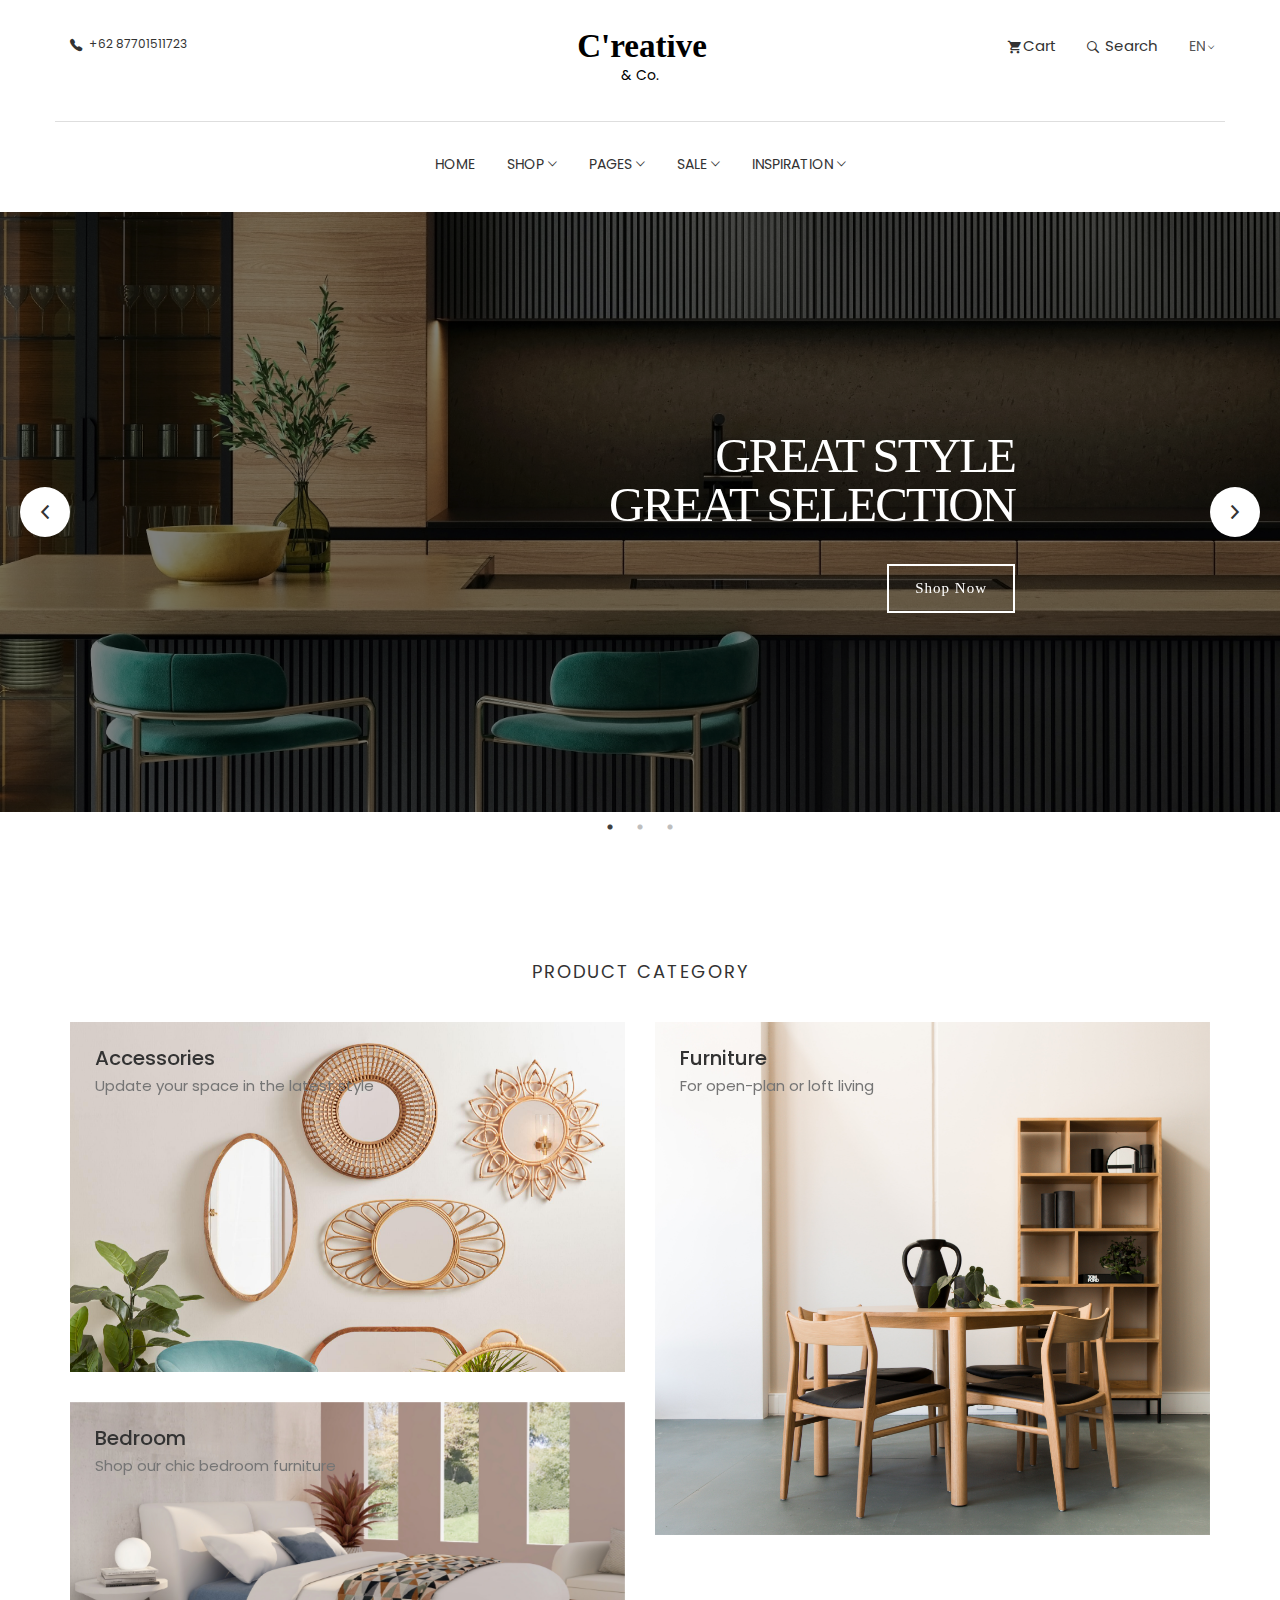
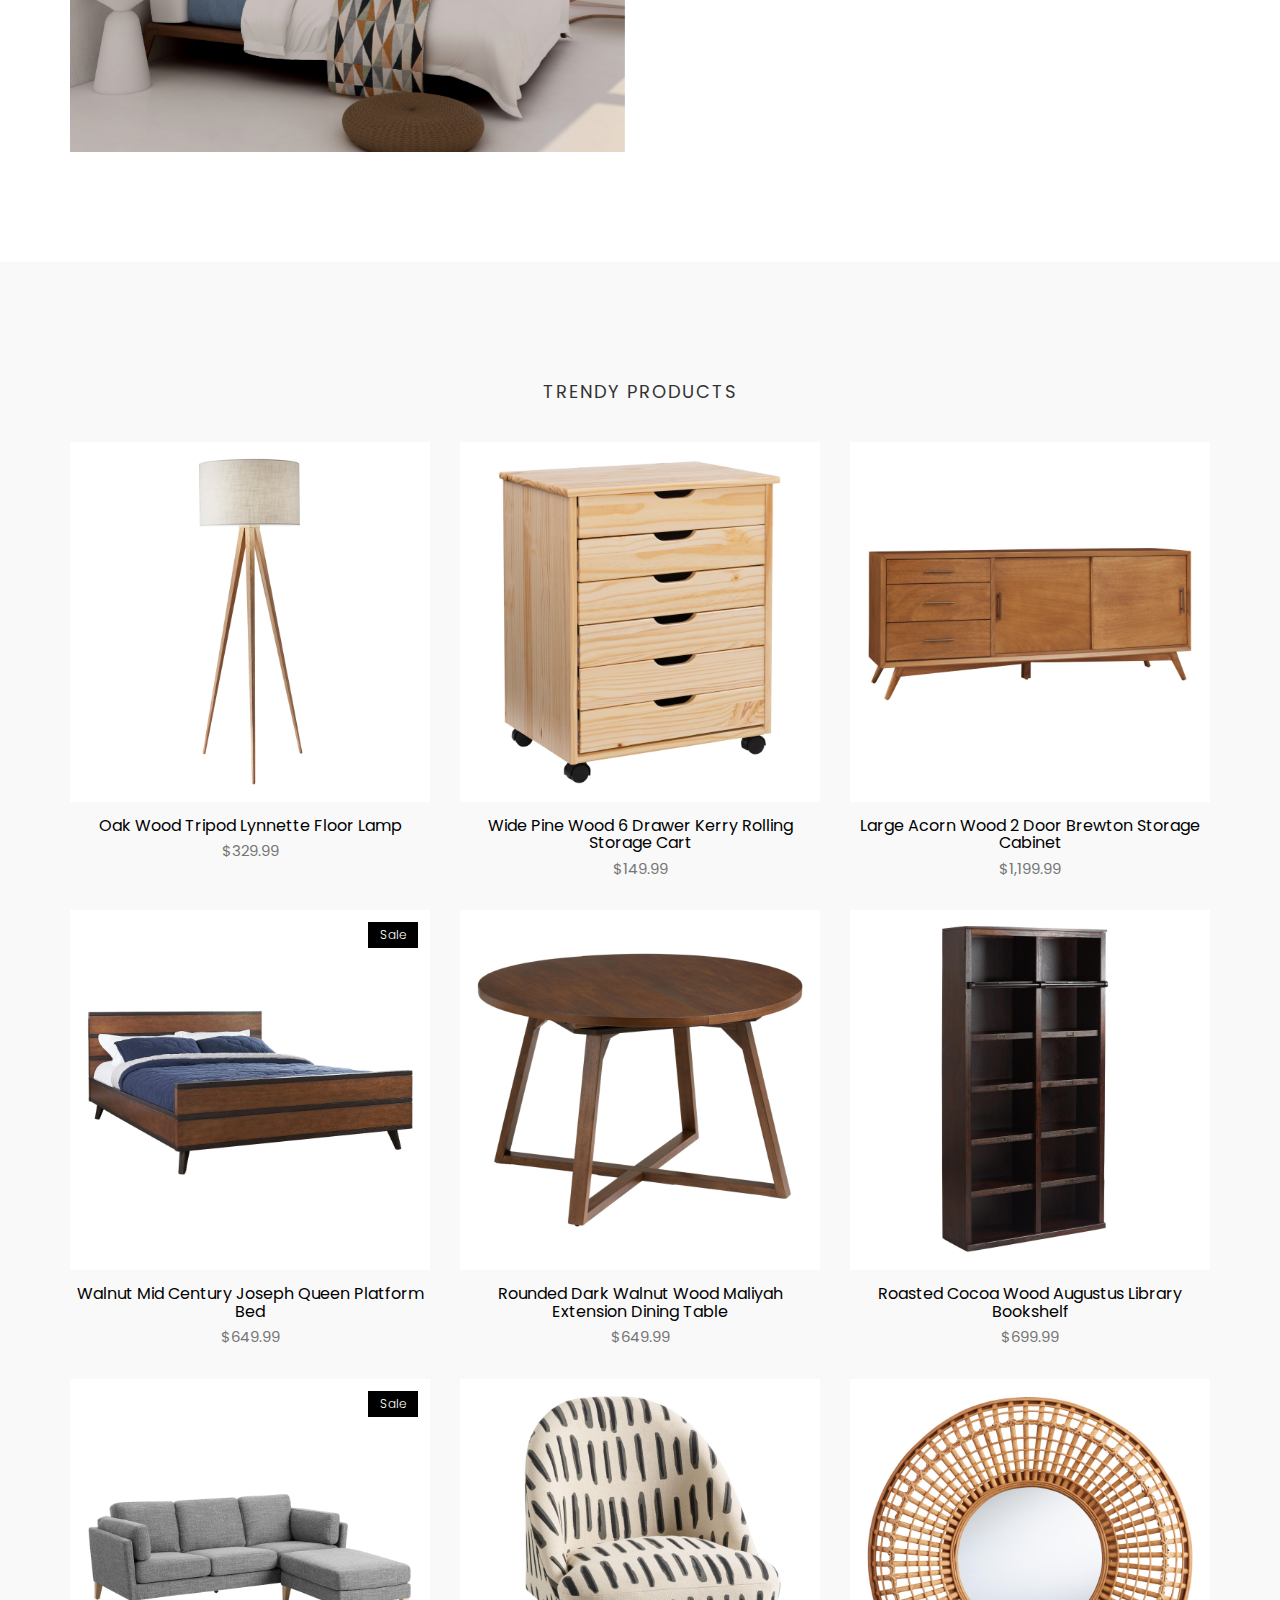
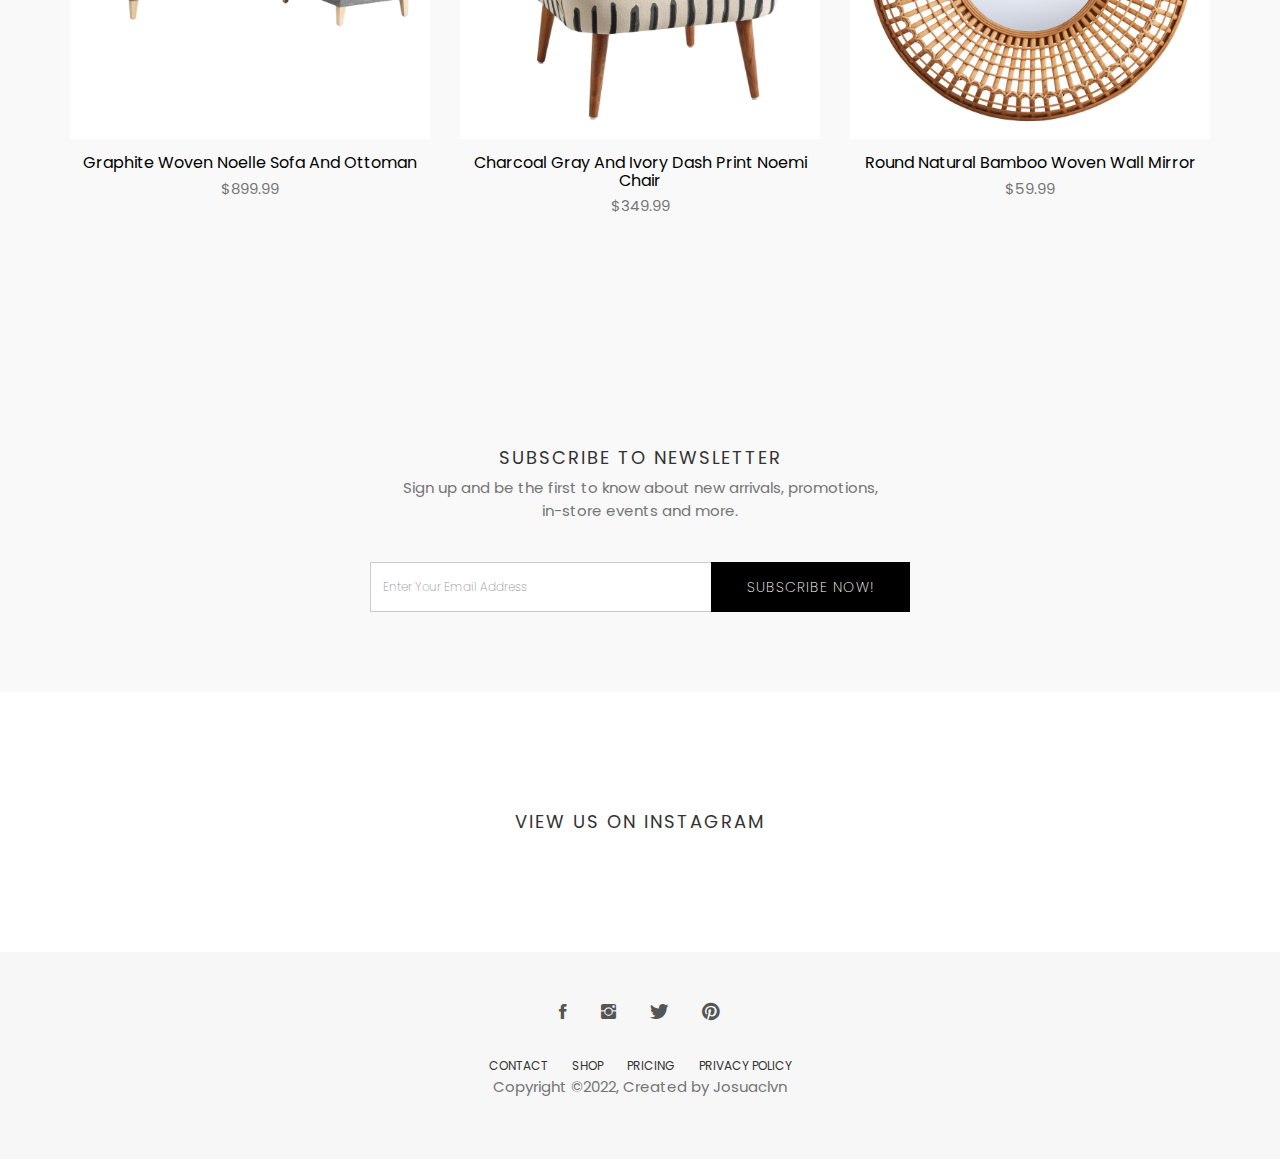
==== index.html @ 7fb7b358 "Update index.html" ====
<!DOCTYPE html>
<html lang="en">
<head>

  <!-- Basic Page Needs
  ================================================== -->
  <meta charset="utf-8">
  <title>C'reative & Co.</title>

  <!-- Mobile Specific Metas
  ================================================== -->
  <meta http-equiv="X-UA-Compatible" content="IE=edge">
  <meta name="description" content="Construction Html5 Template">
  <meta name="viewport" content="width=device-width, initial-scale=1.0, maximum-scale=5.0">
  <meta name="author" content="C'reative & Co.">
  <meta name="generator" content="C'reative & Co. v1.0">

  <!-- Favicon -->
  <link rel="shortcut icon" type="image/x-icon" href="Logo/C'REATIVE logo.png" />

  <!-- Themefisher Icon font -->
  <link rel="stylesheet" href="plugins/themefisher-font/style.css">
  <!-- bootstrap.min css -->
  <link rel="stylesheet" href="plugins/bootstrap/css/bootstrap.min.css">

  <!-- Animate css -->
  <link rel="stylesheet" href="plugins/animate/animate.css">
  <!-- Slick Carousel -->
  <link rel="stylesheet" href="plugins/slick/slick.css">
  <link rel="stylesheet" href="plugins/slick/slick-theme.css">

  <!-- Main Stylesheet -->
  <link rel="stylesheet" href="css/style.css">

</head>

<body id="body">

<!-- Start Top Header Bar -->
<section class="top-header">
	<div class="container">
		<div class="row">
			<div class="col-md-4 col-xs-12 col-sm-4">
				<div class="contact-number">
					<i class="tf-ion-ios-telephone"></i>
					<span>+62 87701511723</span>
				</div>
			</div>
			<div class="col-md-4 col-xs-12 col-sm-4">
				<!-- Site Logo -->
				<div class="logo text-center">
					<a href="index.html">
						<!-- replace logo here -->
						<svg width="135px" height="24px" viewBox="0 0 155 29" version="1.1" xmlns="http://www.w3.org/2000/svg"
							xmlns:xlink="http://www.w3.org/1999/xlink">
							<g id="Page-1" stroke="none" stroke-width="1" fill="none" fill-rule="evenodd" font-size="40"
								font-family="AustinBold, Austin" font-weight="bold">
								<g id="Group" transform="translate(-108.000000, -297.000000)" fill="#000000">
									<text id="C'reative & Co.">
										<tspan x="108.94" y="324">C'reative <br> & Co.</tspan>
									</text>
								</g>
							</g>
						</svg>
					</a>
				</div>
			</div>
			<div class="col-md-4 col-xs-12 col-sm-4">
				<!-- Cart -->
				<ul class="top-menu text-right list-inline">
					<li class="dropdown cart-nav dropdown-slide">
						<a href="#!" class="dropdown-toggle" data-toggle="dropdown" data-hover="dropdown"><i
								class="tf-ion-android-cart"></i>Cart</a>
						<div class="dropdown-menu cart-dropdown">
							<!-- Cart Item -->
							<div class="media">
								<a class="pull-left" href="#!">
									<img class="media-object" src="img/product/105794_XXX_v1.jpg" alt="image" />
								</a>
								<div class="media-body">
									<h4 class="media-heading"><a href="#!">Nicole Crowder Mixed <br> Print Marie Chair</a></h4>
									<div class="cart-price">
										<span>1 x</span>
										<span>374.99</span>
									</div>
									<h5><strong>$374.99</strong></h5>
								</div>
								<a href="#!" class="remove"><i class="tf-ion-close"></i></a>
							</div><!-- / Cart Item -->
							<!-- Cart Item -->
							<div class="media">
								<a class="pull-left" href="#!">
									<img class="media-object" src="img/product/70926_XXX_v1.jpg" alt="image" />
								</a>
								<div class="media-body">
									<h4 class="media-heading"><a href="#!">Light Walnut Wood<br>Caleb Accent Table <br>with 2 Drawers</a></h4>
									<div class="cart-price">
										<span>1 x</span>
										<span>199.99</span>
									</div>
									<h5><strong>$199.99</strong></h5>
								</div>
								<a href="#!" class="remove"><i class="tf-ion-close"></i></a>
							</div><!-- / Cart Item -->

							<div class="cart-summary">
								<span>Total</span>
								<span class="total-price">$574.98</span>
							</div>
							<ul class="text-center cart-buttons">
								<li><a href="" class="btn btn-small">View Cart</a></li>
								<li><a href="" class="btn btn-small btn-solid-border">Checkout</a></li>
							</ul>
						</div>

					</li><!-- / Cart -->

					<!-- Search -->
					<li class="dropdown search dropdown-slide">
						<a href="#!" class="dropdown-toggle" data-toggle="dropdown" data-hover="dropdown"><i
								class="tf-ion-ios-search-strong"></i> Search</a>
						<ul class="dropdown-menu search-dropdown">
							<li>
								<form action="post"><input type="search" class="form-control" placeholder="Search..."></form>
							</li>
						</ul>
					</li><!-- / Search -->

					<!-- Languages -->
					<li class="commonSelect">
						<select class="form-control">
							<option>EN</option>
							<option>ID</option>
						</select>
					</li><!-- / Languages -->

				</ul><!-- / .nav .navbar-nav .navbar-right -->
			</div>
		</div>
	</div>
</section><!-- End Top Header Bar -->


<!-- Main Menu Section -->
<section class="menu">
	<nav class="navbar navigation">
		<div class="container">
			<div class="navbar-header">
				<h2 class="menu-title">Main Menu</h2>
				<button type="button" class="navbar-toggle collapsed" data-toggle="collapse" data-target="#navbar"
					aria-expanded="false" aria-controls="navbar">
					<span class="sr-only">Toggle navigation</span>
					<span class="icon-bar"></span>
					<span class="icon-bar"></span>
					<span class="icon-bar"></span>
				</button>

			</div><!-- / .navbar-header -->

			<!-- Navbar Links -->
			<div id="navbar" class="navbar-collapse collapse text-center">
				<ul class="nav navbar-nav">

					<!-- Home -->
					<li class="dropdown ">
						<a href="Homepage.html">Home</a>
					</li><!-- / Home -->


					<!-- Elements -->
					<li class="dropdown dropdown-slide">
						<a href="#!" class="dropdown-toggle" data-toggle="dropdown" data-hover="dropdown" data-delay="350"
							role="button" aria-haspopup="true" aria-expanded="false">Shop <span
								class="tf-ion-ios-arrow-down"></span></a>
						<div class="dropdown-menu">
							<div class="row">

								<!-- Basic -->
								<div class="col-lg-6 col-md-6 mb-sm-3">
									<ul>
										<li class="dropdown-header">Pages</li>
										<li role="separator" class="divider"></li>
										<li><a href="">Shop</a></li>
										<li><a href="">Checkout</a></li>
										<li><a href="">Cart</a></li>
										<li><a href="">Pricing</a></li>
										<li><a href="">Confirmation</a></li>

									</ul>
								</div>

								<!-- Layout -->
								<div class="col-lg-6 col-md-6 mb-sm-3">
									<ul>
										<li class="dropdown-header">Layout</li>
										<li role="separator" class="divider"></li>
										<li><a href="">Product Details</a></li>
										<li><a href="">Shop With Sidebar</a></li>

									</ul>
								</div>

							</div><!-- / .row -->
						</div><!-- / .dropdown-menu -->
					</li><!-- / Elements -->


					<!-- Pages -->
					<li class="dropdown full-width dropdown-slide">
						<a href="#!" class="dropdown-toggle" data-toggle="dropdown" data-hover="dropdown" data-delay="350"
							role="button" aria-haspopup="true" aria-expanded="false">Pages <span
								class="tf-ion-ios-arrow-down"></span></a>
						<div class="dropdown-menu">
							<div class="row">

								<!-- Introduction -->
								<div class="col-sm-3 col-xs-12">
									<ul>
										<li class="dropdown-header">Introduction</li>
										<li role="separator" class="divider"></li>
										<li><a href="">Contact Us</a></li>
										<li><a href="">About Us</a></li>
										<li><a href="">Coming Soon</a></li>
										<li><a href="">FAQ</a></li>
									</ul>
								</div>

								<!-- Contact -->
								<div class="col-sm-3 col-xs-12">
									<ul>
										<li class="dropdown-header">Dashboard</li>
										<li role="separator" class="divider"></li>
										<li><a href="">User Interface</a></li>
										<li><a href="">Orders</a></li>
										<li><a href="">Address</a></li>
										<li><a href="">Profile Details</a></li>
									</ul>
								</div>

								<!-- Utility -->
								<div class="col-sm-3 col-xs-12">
									<ul>
										<li class="dropdown-header">Utility</li>
										<li role="separator" class="divider"></li>
										<li><a href="login.html">Login Page</a></li>
										<li><a href="Register.html">Signin Page</a></li>
										<li><a href="forget-password.html">Forget Password</a></li>
									</ul>
								</div>

								<!-- Mega Menu -->
								<div class="col-sm-3 col-xs-12">
									<a href="">
										<img class="img-responsive" src="Logo/C'REATIVE Transparant new.png" alt="menu image" />
									</a>
								</div>
							</div><!-- / .row -->
						</div><!-- / .dropdown-menu -->
					</li><!-- / Pages -->



					<!-- sale -->
					<li class="dropdown dropdown-slide">
						<a href="#!" class="dropdown-toggle" data-toggle="dropdown" data-hover="dropdown" data-delay="350"
            color: red;
							role="button" aria-haspopup="true" aria-expanded="false">sale <span
								class="tf-ion-ios-arrow-down"></span></a>
						<ul class="dropdown-menu">
							<li><a href="">clearance</a></li>
							<li><a href="">Holidays</a></li>
							<li><a href="">member deals</a></li>
							<li><a href="">all sale</a></li>
						</ul>
					</li><!-- / sale -->

					<!-- Shop -->
					<li class="dropdown dropdown-slide">
						<a href="#!" class="dropdown-toggle" data-toggle="dropdown" data-hover="dropdown" data-delay="350"
							role="button" aria-haspopup="true" aria-expanded="false">Inspiration <span
								class="tf-ion-ios-arrow-down"></span></a>
						<ul class="dropdown-menu">
							<li><a href="">Ideas & Tips</a></li>
							<li><a href="">Shop by Room</a></li>
							<li><a href="">Collections</a></li>
              <li><a href="">stories</a></li>
						</ul>
					</li><!-- / Blog -->
				</ul><!-- / .nav .navbar-nav -->

			</div>
			<!--/.navbar-collapse -->
		</div><!-- / .container -->
	</nav>
</section>

<div class="hero-slider">
  <div class="slider-item th-fullpage hero-area" style="background-image: url(img/kam-idris-vqMQN9zImG4-unsplash2.jpg);">
    <div class="container">
      <div class="row">
        <div class="col-lg-8 text-right">
          <h1 data-duration-in=".3" data-animation-in="fadeInUp" data-delay-in=".5">GREAT STYLE <br> GREAT SELECTION</h1>
          <a data-duration-in=".3" data-animation-in="fadeInUp" data-delay-in=".8" class="btn" href="">Shop Now</a>
        </div>
      </div>
    </div>
  </div>
  <div class="slider-item th-fullpage hero-area" style="background-image: url(img/bg3.jpg);">
    <div class="container">
      <div class="row">
        <div class="col-lg-8 text-left">
          <p data-duration-in=".3" data-animation-in="fadeInUp" data-delay-in=".1">PRODUCTS</p>
          <h1 data-duration-in=".3" data-animation-in="fadeInUp" data-delay-in=".5">Bring the comfort <br> with our selection<br>of high-quality  seating</h1>
          <a data-duration-in=".3" data-animation-in="fadeInUp" data-delay-in=".8" class="btn" href="shop-sidebar.html">Shop Now</a>
        </div>
      </div>
    </div>
  </div>
  <div class="slider-item th-fullpage hero-area" style="background-image: url(img/spacejoy-nEtpvJjnPVo-unsplash1.jpg);">
    <div class="container">
      <div class="row">
        <div class="col-lg-8 text-right">
          <p data-duration-in=".3" data-animation-in="fadeInUp" data-delay-in=".1">PRODUCTS</p>
          <h1 data-duration-in=".3" data-animation-in="fadeInUp" data-delay-in=".5">Everything You Need <br> For A Good Night's Sleep</h1>
          <a data-duration-in=".3" data-animation-in="fadeInUp" data-delay-in=".8" class="btn" href="shop-sidebar-bed.html">Shop Now</a>
        </div>
      </div>
    </div>
  </div>
</div>

<section class="product-category section">
	<div class="container">
		<div class="row">
			<div class="col-md-12">
				<div class="title text-center">
					<h2>Product Category</h2>
				</div>
			</div>
			<div class="col-md-6">
				<div class="category-box">
					<a href="shop-sidebar-acc.html">
						<img src="img/95783_XXX_v2.jpg" alt="" />
						<div class="content">
							<h3>Accessories</h3>
							<p>Update your space in the latest style</p>
						</div>
					</a>
				</div>
				<div class="category-box">
					<a href="shop-sidebar-bed.html">
						<img src="img/collov-home-design-MopQfWaJFiw-unsplash1.jpg" alt="" />
						<div class="content">
							<h3>Bedroom</h3>
							<p>Shop our chic bedroom furniture</p>
						</div>
					</a>
				</div>
			</div>
			<div class="col-md-6">
				<div class="category-box category-box-2">
					<a href="shop-sidebar.html">
						<img src="img/nathan-oakley-WiCAU5dwom8-unsplash.jpg" alt="" />
						<div class="content">
							<h3>Furniture</h3>
							<p>For open-plan or loft living</p>
						</div>
					</a>
				</div>
			</div>
		</div>
	</div>
</section>

<section class="products section bg-gray">
	<div class="container">
		<div class="row">
			<div class="title text-center">
				<h2>Trendy Products</h2>
			</div>
		</div>
		<div class="row">
			<div class="col-md-4">
				<div class="product-item">
					<div class="product-thumb">
						<img class="img-responsive" src="img/product/91432_XXX_v1.jpg" alt="product-img" />
						<div class="preview-meta">
							<ul>
								<li>
									<span  data-toggle="modal" data-target="#product-modal">
										<i class="tf-ion-ios-search-strong"></i>
									</span>
								</li>
								<li>
			                        <a href="#" ><i class="tf-ion-ios-heart"></i></a>
								</li>
								<li>
									<a href="#!"><i class="tf-ion-android-cart"></i></a>
								</li>
							</ul>
                      	</div>
					</div>
					<div class="product-content">
						<h4><a href="product-single.html">Oak Wood Tripod Lynnette Floor Lamp</a></h4>
						<p class="price">$329.99</p>
					</div>
				</div>
			</div>
			<div class="col-md-4">
				<div class="product-item">
					<div class="product-thumb">
						<img class="img-responsive" src="img/product/95242_natural_v1.jpg" alt="product-img" />
						<div class="preview-meta">
							<ul>
								<li>
									<span  data-toggle="modal" data-target="#product-modal">
										<i class="tf-ion-ios-search-strong"></i>
									</span>
								</li>
								<li>
			                        <a href="#" ><i class="tf-ion-ios-heart"></i></a>
								</li>
								<li>
									<a href="#!"><i class="tf-ion-android-cart"></i></a>
								</li>
							</ul>
                      	</div>
					</div>
					<div class="product-content">
						<h4><a href="product-single.html">Wide Pine Wood 6 Drawer Kerry Rolling Storage Cart</a></h4>
						<p class="price">$149.99</p>
					</div>
				</div>
			</div>
			<div class="col-md-4">
				<div class="product-item">
					<div class="product-thumb">
						<img class="img-responsive" src="img/product/69390_XXX_v1.jpg" alt="product-img" />
						<div class="preview-meta">
							<ul>
								<li>
									<span  data-toggle="modal" data-target="#product-modal">
										<i class="tf-ion-ios-search-strong"></i>
									</span>
								</li>
								<li>
			                        <a href="#" ><i class="tf-ion-ios-heart"></i></a>
								</li>
								<li>
									<a href="#!"><i class="tf-ion-android-cart"></i></a>
								</li>
							</ul>
                      	</div>
					</div>
					<div class="product-content">
						<h4><a href="product-single.html">Large Acorn Wood 2 Door Brewton Storage Cabinet</a></h4>
						<p class="price">$1,199.99</p>
					</div>
				</div>
			</div>
			<div class="col-md-4">
				<div class="product-item">
					<div class="product-thumb">
						<span class="bage">Sale</span>
						<img class="img-responsive" src="img/product/93943_XXX_v1.jpg" alt="product-img" />
						<div class="preview-meta">
							<ul>
								<li>
									<span  data-toggle="modal" data-target="#product-modal">
										<i class="tf-ion-ios-search-strong"></i>
									</span>
								</li>
								<li>
			                        <a href="#" ><i class="tf-ion-ios-heart"></i></a>
								</li>
								<li>
									<a href="#!"><i class="tf-ion-android-cart"></i></a>
								</li>
							</ul>
                      	</div>
					</div>
					<div class="product-content">
						<h4><a href="product-single.html">Walnut Mid Century Joseph Queen Platform Bed</a></h4>
						<p class="price">$649.99</p>
					</div>
				</div>
			</div>
			<div class="col-md-4">
				<div class="product-item">
					<div class="product-thumb">
						<img class="img-responsive" src="img/product/101885_XXX_v1.jpg" alt="product-img" />
						<div class="preview-meta">
							<ul>
								<li>
									<span  data-toggle="modal" data-target="#product-modal">
										<i class="tf-ion-ios-search-strong"></i>
									</span>
								</li>
								<li>
			                        <a href="#" ><i class="tf-ion-ios-heart"></i></a>
								</li>
								<li>
									<a href="#!"><i class="tf-ion-android-cart"></i></a>
								</li>
							</ul>
                      	</div>
					</div>
					<div class="product-content">
						<h4><a href="product-single.html">Rounded Dark Walnut Wood Maliyah Extension Dining Table</a></h4>
						<p class="price">$649.99</p>
					</div>
				</div>
			</div>
			<div class="col-md-4">
				<div class="product-item">
					<div class="product-thumb">
						<img class="img-responsive" src="img/product/25117_XXX_v1.jpg" alt="product-img" />
						<div class="preview-meta">
							<ul>
								<li>
									<span  data-toggle="modal" data-target="#product-modal">
										<i class="tf-ion-ios-search-strong"></i>
									</span>
								</li>
								<li>
			                        <a href="#" ><i class="tf-ion-ios-heart"></i></a>
								</li>
								<li>
									<a href="#!"><i class="tf-ion-android-cart"></i></a>
								</li>
							</ul>
                      	</div>
					</div>
					<div class="product-content">
						<h4><a href="product-single.html">Roasted Cocoa Wood Augustus Library Bookshelf</a></h4>
						<p class="price">$699.99</p>
					</div>
				</div>
			</div>
      <div class="col-md-4">
				<div class="product-item">
					<div class="product-thumb">
						<span class="bage">Sale</span>
						<img class="img-responsive" src="img/product/80656_XXX_v1.jpg" alt="product-img" />
						<div class="preview-meta">
							<ul>
								<li>
									<span  data-toggle="modal" data-target="#product-modal">
										<i class="tf-ion-ios-search-strong"></i>
									</span>
								</li>
								<li>
			                        <a href="#!" ><i class="tf-ion-ios-heart"></i></a>
								</li>
								<li>
									<a href="#!"><i class="tf-ion-android-cart"></i></a>
								</li>
							</ul>
                      	</div>
					</div>
					<div class="product-content">
						<h4><a href="product-single.html">Graphite Woven Noelle Sofa And Ottoman</a></h4>
						<p class="price">$899.99</p>
					</div>
				</div>
			</div>
			<div class="col-md-4">
				<div class="product-item">
					<div class="product-thumb">
						<img class="img-responsive" src="img/product/85127_XXX_v2.jpg" alt="product-img" />
						<div class="preview-meta">
							<ul>
								<li>
									<span  data-toggle="modal" data-target="#product-modal">
										<i class="tf-ion-ios-search-strong"></i>
									</span>
								</li>
								<li>
			                        <a href="#" ><i class="tf-ion-ios-heart"></i></a>
								</li>
								<li>
									<a href="#!"><i class="tf-ion-android-cart"></i></a>
								</li>
							</ul>
                      	</div>
					</div>
					<div class="product-content">
						<h4><a href="product-single.html">Charcoal Gray And Ivory Dash Print Noemi Chair</a></h4>
						<p class="price">$349.99</p>
					</div>
				</div>
			</div>
			<div class="col-md-4">
				<div class="product-item">
					<div class="product-thumb">
						<img class="img-responsive" src="img/product/95783_XXX_v1.jpg" alt="product-img" />
						<div class="preview-meta">
							<ul>
								<li>
									<span  data-toggle="modal" data-target="#product-modal">
										<i class="tf-ion-ios-search-strong"></i>
									</span>
								</li>
								<li>
			                        <a href="#" ><i class="tf-ion-ios-heart"></i></a>
								</li>
								<li>
									<a href="#!"><i class="tf-ion-android-cart"></i></a>
								</li>
							</ul>
                      	</div>
					</div>
					<div class="product-content">
						<h4><a href="product-single.html">Round Natural Bamboo Woven Wall Mirror</a></h4>
						<p class="price">$59.99</p>
					</div>
				</div>
			</div>
		<!-- Modal -->
		<div class="modal product-modal fade" id="product-modal">
			<button type="button" class="close" data-dismiss="modal" aria-label="Close">
				<i class="tf-ion-close"></i>
			</button>
		  	<div class="modal-dialog " role="document">
		    	<div class="modal-content">
			      	<div class="modal-body">
			        	<div class="row">
			        		<div class="col-md-8 col-sm-6 col-xs-12">
			        			<div class="modal-image">
				        			<img class="img-responsive" src="img/product/107710_XXX_v1.jpg" alt="product-img" />
			        			</div>
			        		</div>
			        		<div class="col-md-4 col-sm-6 col-xs-12">
			        			<div class="product-short-details">
			        				<h2 class="product-title">Graywash All Weather Wicker Magdalena Outdoor Swivel Chair</h2>
			        				<p class="product-price">$499.99</p>
			        				<p class="product-short-description">
			        					With its spacious seat and plush ivory cushion, our Magdalena outdoor swivel chair is woven with graywashed all-weather wicker that withstands the elements. Its rounded back, sloping arms and smooth full swivel provide hours of comfortable relaxation, dining and conversation on the balcony or patio. With a space-saving profile and vintage-inspired finish, this elegant chair is a complement to a variety of outdoor decor.
			        				</p>
			        				<a href="" class="btn btn-main">Add To Cart</a>
			        				<a href="" class="btn btn-transparent">View Product Details</a>
			        			</div>
			        		</div>
			        	</div>
			        </div>
		    	</div>
		  	</div>
		</div><!-- /.modal -->

		</div>
	</div>
</section>


<!--
Start Call To Action
==================================== -->
<section class="call-to-action bg-gray section">
	<div class="container">
		<div class="row">
			<div class="col-md-12 text-center">
				<div class="title">
					<h2>SUBSCRIBE TO NEWSLETTER</h2>
					<p>Sign up and be the first to know about new arrivals, promotions, <br> in-store events and more.</p>
				</div>
				<div class="col-lg-6 col-md-offset-3">
				    <div class="input-group subscription-form">
				      <input type="text" class="form-control" placeholder="Enter Your Email Address">
				      <span class="input-group-btn">
				        <button class="btn btn-main" type="button">Subscribe Now!</button>
				      </span>
				    </div><!-- /input-group -->
			  </div><!-- /.col-lg-6 -->

			</div>
		</div> 		<!-- End row -->
	</div>   	<!-- End container -->
</section>   <!-- End section -->

<section class="section instagram-feed">
	<div class="container">
		<div class="row">
			<div class="title">
				<h2>View us on instagram</h2>
			</div>
		</div>
		<div class="row">
			<div class="col-12">
				<div class="instagram-slider" id="instafeed" data-accessToken=""></div>
			</div>
		</div>
	</div>
</section>


<footer class="footer section text-center">
	<div class="container">
		<div class="row">
			<div class="col-md-12">
				<ul class="social-media">
					<li>
						<a href="https://www.facebook.com">
							<i class="tf-ion-social-facebook"></i>
						</a>
					</li>
					<li>
						<a href="https://www.instagram.com/Josuaclvn">
							<i class="tf-ion-social-instagram"></i>
						</a>
					</li>
					<li>
						<a href="https://www.twitter.com/Josuaclvn">
							<i class="tf-ion-social-twitter"></i>
						</a>
					</li>
					<li>
						<a href="https://www.pinterest.com/">
							<i class="tf-ion-social-pinterest"></i>
						</a>
					</li>
				</ul>
				<ul class="footer-menu text-uppercase">
					<li>
						<a href="">CONTACT</a>
					</li>
					<li>
						<a href="">SHOP</a>
					</li>
					<li>
						<a href="">Pricing</a>
					</li>
					<li>
						<a href="">PRIVACY POLICY</a>
					</li>
				</ul>
				<p class="">Copyright &copy;2022, Created by Josuaclvn</a></p>
			</div>
		</div>
	</div>
</footer>

    <!--
    Essential Scripts
    =====================================-->

    <!-- Main jQuery -->
    <script src="plugins/jquery/dist/jquery.min.js"></script>
    <!-- Bootstrap 3.1 -->
    <script src="plugins/bootstrap/js/bootstrap.min.js"></script>
    <!-- Bootstrap Touchpin -->
    <script src="plugins/bootstrap-touchspin/dist/jquery.bootstrap-touchspin.min.js"></script>
    <!-- Instagram Feed Js -->
    <script src="plugins/instafeed/instafeed.min.js"></script>
    <!-- Video Lightbox Plugin -->
    <script src="plugins/ekko-lightbox/dist/ekko-lightbox.min.js"></script>
    <!-- Count Down Js -->
    <script src="plugins/syo-timer/build/jquery.syotimer.min.js"></script>

    <!-- slick Carousel -->
    <script src="plugins/slick/slick.min.js"></script>
    <script src="plugins/slick/slick-animation.min.js"></script>


    <!-- Main Js File -->
    <script src="js/script.js"></script>



  </body>
  </html>
---- plugins/themefisher-font/style.css ----
@font-face {
  font-family: 'themefisher-font';
  src:  url('fonts/themefisher-font.eot?ug5hnh');
  src:  url('fonts/themefisher-font.eot?ug5hnh#iefix') format('embedded-opentype'),
    url('fonts/themefisher-font.ttf?ug5hnh') format('truetype'),
    url('fonts/themefisher-font.woff?ug5hnh') format('woff'),
    url('fonts/themefisher-font.svg?ug5hnh#themefisher-font') format('svg');
  font-weight: normal;
  font-style: normal;
}

[class^="tf-"], [class*=" tf-"] {
  /* use !important to prevent issues with browser extensions that change fonts */
  font-family: 'themefisher-font' !important;
  speak: none;
  font-style: normal;
  font-weight: normal;
  font-variant: normal;
  text-transform: none;
  line-height: 1;

  /* Better Font Rendering =========== */
  -webkit-font-smoothing: antialiased;
  -moz-osx-font-smoothing: grayscale;
}

.tf-ion-alert-circled:before {
  content: "\f100";
}
.tf-ion-alert:before {
  content: "\f101";
}
.tf-ion-android-add-circle:before {
  content: "\f359";
}
.tf-ion-android-add:before {
  content: "\f2c7";
}
.tf-ion-android-alarm-clock:before {
  content: "\f35a";
}
.tf-ion-android-alert:before {
  content: "\f35b";
}
.tf-ion-android-apps:before {
  content: "\f35c";
}
.tf-ion-android-archive:before {
  content: "\f2c9";
}
.tf-ion-android-arrow-back:before {
  content: "\f2ca";
}
.tf-ion-android-arrow-down:before {
  content: "\f35d";
}
.tf-ion-android-arrow-dropdown-circle:before {
  content: "\f35e";
}
.tf-ion-android-arrow-dropdown:before {
  content: "\f35f";
}
.tf-ion-android-arrow-dropleft-circle:before {
  content: "\f360";
}
.tf-ion-android-arrow-dropleft:before {
  content: "\f361";
}
.tf-ion-android-arrow-dropright-circle:before {
  content: "\f362";
}
.tf-ion-android-arrow-dropright:before {
  content: "\f363";
}
.tf-ion-android-arrow-dropup-circle:before {
  content: "\f364";
}
.tf-ion-android-arrow-dropup:before {
  content: "\f365";
}
.tf-ion-android-arrow-forward:before {
  content: "\f30f";
}
.tf-ion-android-arrow-up:before {
  content: "\f366";
}
.tf-ion-android-attach:before {
  content: "\f367";
}
.tf-ion-android-bar:before {
  content: "\f368";
}
.tf-ion-android-bicycle:before {
  content: "\f369";
}
.tf-ion-android-boat:before {
  content: "\f36a";
}
.tf-ion-android-bookmark:before {
  content: "\f36b";
}
.tf-ion-android-bulb:before {
  content: "\f36c";
}
.tf-ion-android-bus:before {
  content: "\f36d";
}
.tf-ion-android-calendar:before {
  content: "\f2d1";
}
.tf-ion-android-call:before {
  content: "\f2d2";
}
.tf-ion-android-camera:before {
  content: "\f2d3";
}
.tf-ion-android-cancel:before {
  content: "\f36e";
}
.tf-ion-android-car:before {
  content: "\f36f";
}
.tf-ion-android-cart:before {
  content: "\f370";
}
.tf-ion-android-chat:before {
  content: "\f2d4";
}
.tf-ion-android-checkbox-blank:before {
  content: "\f371";
}
.tf-ion-android-checkbox-outline-blank:before {
  content: "\f372";
}
.tf-ion-android-checkbox-outline:before {
  content: "\f373";
}
.tf-ion-android-checkbox:before {
  content: "\f374";
}
.tf-ion-android-checkmark-circle:before {
  content: "\f375";
}
.tf-ion-android-clipboard:before {
  content: "\f376";
}
.tf-ion-android-close:before {
  content: "\f2d7";
}
.tf-ion-android-cloud-circle:before {
  content: "\f377";
}
.tf-ion-android-cloud-done:before {
  content: "\f378";
}
.tf-ion-android-cloud-outline:before {
  content: "\f379";
}
.tf-ion-android-cloud:before {
  content: "\f37a";
}
.tf-ion-android-color-palette:before {
  content: "\f37b";
}
.tf-ion-android-compass:before {
  content: "\f37c";
}
.tf-ion-android-contact:before {
  content: "\f2d8";
}
.tf-ion-android-contacts:before {
  content: "\f2d9";
}
.tf-ion-android-contract:before {
  content: "\f37d";
}
.tf-ion-android-create:before {
  content: "\f37e";
}
.tf-ion-android-delete:before {
  content: "\f37f";
}
.tf-ion-android-desktop:before {
  content: "\f380";
}
.tf-ion-android-document:before {
  content: "\f381";
}
.tf-ion-android-done-all:before {
  content: "\f382";
}
.tf-ion-android-done:before {
  content: "\f383";
}
.tf-ion-android-download:before {
  content: "\f2dd";
}
.tf-ion-android-drafts:before {
  content: "\f384";
}
.tf-ion-android-exit:before {
  content: "\f385";
}
.tf-ion-android-expand:before {
  content: "\f386";
}
.tf-ion-android-favorite-outline:before {
  content: "\f387";
}
.tf-ion-android-favorite:before {
  content: "\f388";
}
.tf-ion-android-film:before {
  content: "\f389";
}
.tf-ion-android-folder-open:before {
  content: "\f38a";
}
.tf-ion-android-folder:before {
  content: "\f2e0";
}
.tf-ion-android-funnel:before {
  content: "\f38b";
}
.tf-ion-android-globe:before {
  content: "\f38c";
}
.tf-ion-android-hand:before {
  content: "\f2e3";
}
.tf-ion-android-hangout:before {
  content: "\f38d";
}
.tf-ion-android-happy:before {
  content: "\f38e";
}
.tf-ion-android-home:before {
  content: "\f38f";
}
.tf-ion-android-image:before {
  content: "\f2e4";
}
.tf-ion-android-laptop:before {
  content: "\f390";
}
.tf-ion-android-list:before {
  content: "\f391";
}
.tf-ion-android-locate:before {
  content: "\f2e9";
}
.tf-ion-android-lock:before {
  content: "\f392";
}
.tf-ion-android-mail:before {
  content: "\f2eb";
}
.tf-ion-android-map:before {
  content: "\f393";
}
.tf-ion-android-menu:before {
  content: "\f394";
}
.tf-ion-android-microphone-off:before {
  content: "\f395";
}
.tf-ion-android-microphone:before {
  content: "\f2ec";
}
.tf-ion-android-more-horizontal:before {
  content: "\f396";
}
.tf-ion-android-more-vertical:before {
  content: "\f397";
}
.tf-ion-android-navigate:before {
  content: "\f398";
}
.tf-ion-android-notifications-none:before {
  content: "\f399";
}
.tf-ion-android-notifications-off:before {
  content: "\f39a";
}
.tf-ion-android-notifications:before {
  content: "\f39b";
}
.tf-ion-android-open:before {
  content: "\f39c";
}
.tf-ion-android-options:before {
  content: "\f39d";
}
.tf-ion-android-people:before {
  content: "\f39e";
}
.tf-ion-android-person-add:before {
  content: "\f39f";
}
.tf-ion-android-person:before {
  content: "\f3a0";
}
.tf-ion-android-phone-landscape:before {
  content: "\f3a1";
}
.tf-ion-android-phone-portrait:before {
  content: "\f3a2";
}
.tf-ion-android-pin:before {
  content: "\f3a3";
}
.tf-ion-android-plane:before {
  content: "\f3a4";
}
.tf-ion-android-playstore:before {
  content: "\f2f0";
}
.tf-ion-android-print:before {
  content: "\f3a5";
}
.tf-ion-android-radio-button-off:before {
  content: "\f3a6";
}
.tf-ion-android-radio-button-on:before {
  content: "\f3a7";
}
.tf-ion-android-refresh:before {
  content: "\f3a8";
}
.tf-ion-android-remove-circle:before {
  content: "\f3a9";
}
.tf-ion-android-remove:before {
  content: "\f2f4";
}
.tf-ion-android-restaurant:before {
  content: "\f3aa";
}
.tf-ion-android-sad:before {
  content: "\f3ab";
}
.tf-ion-android-search:before {
  content: "\f2f5";
}
.tf-ion-android-send:before {
  content: "\f2f6";
}
.tf-ion-android-settings:before {
  content: "\f2f7";
}
.tf-ion-android-share-alt:before {
  content: "\f3ac";
}
.tf-ion-android-share:before {
  content: "\f2f8";
}
.tf-ion-android-star-half:before {
  content: "\f3ad";
}
.tf-ion-android-star-outline:before {
  content: "\f3ae";
}
.tf-ion-android-star:before {
  content: "\f2fc";
}
.tf-ion-android-stopwatch:before {
  content: "\f2fd";
}
.tf-ion-android-subway:before {
  content: "\f3af";
}
.tf-ion-android-sunny:before {
  content: "\f3b0";
}
.tf-ion-android-sync:before {
  content: "\f3b1";
}
.tf-ion-android-textsms:before {
  content: "\f3b2";
}
.tf-ion-android-time:before {
  content: "\f3b3";
}
.tf-ion-android-train:before {
  content: "\f3b4";
}
.tf-ion-android-unlock:before {
  content: "\f3b5";
}
.tf-ion-android-upload:before {
  content: "\f3b6";
}
.tf-ion-android-volume-down:before {
  content: "\f3b7";
}
.tf-ion-android-volume-mute:before {
  content: "\f3b8";
}
.tf-ion-android-volume-off:before {
  content: "\f3b9";
}
.tf-ion-android-volume-up:before {
  content: "\f3ba";
}
.tf-ion-android-walk:before {
  content: "\f3bb";
}
.tf-ion-android-warning:before {
  content: "\f3bc";
}
.tf-ion-android-watch:before {
  content: "\f3bd";
}
.tf-ion-android-wifi:before {
  content: "\f305";
}
.tf-ion-aperture:before {
  content: "\f313";
}
.tf-ion-archive:before {
  content: "\f102";
}
.tf-ion-arrow-down-a:before {
  content: "\f103";
}
.tf-ion-arrow-down-b:before {
  content: "\f104";
}
.tf-ion-arrow-down-c:before {
  content: "\f105";
}
.tf-ion-arrow-expand:before {
  content: "\f25e";
}
.tf-ion-arrow-graph-down-left:before {
  content: "\f25f";
}
.tf-ion-arrow-graph-down-right:before {
  content: "\f260";
}
.tf-ion-arrow-graph-up-left:before {
  content: "\f261";
}
.tf-ion-arrow-graph-up-right:before {
  content: "\f262";
}
.tf-ion-arrow-left-a:before {
  content: "\f106";
}
.tf-ion-arrow-left-b:before {
  content: "\f107";
}
.tf-ion-arrow-left-c:before {
  content: "\f108";
}
.tf-ion-arrow-move:before {
  content: "\f263";
}
.tf-ion-arrow-resize:before {
  content: "\f264";
}
.tf-ion-arrow-return-left:before {
  content: "\f265";
}
.tf-ion-arrow-return-right:before {
  content: "\f266";
}
.tf-ion-arrow-right-a:before {
  content: "\f109";
}
.tf-ion-arrow-right-b:before {
  content: "\f10a";
}
.tf-ion-arrow-right-c:before {
  content: "\f10b";
}
.tf-ion-arrow-shrink:before {
  content: "\f267";
}
.tf-ion-arrow-swap:before {
  content: "\f268";
}
.tf-ion-arrow-up-a:before {
  content: "\f10c";
}
.tf-ion-arrow-up-b:before {
  content: "\f10d";
}
.tf-ion-arrow-up-c:before {
  content: "\f10e";
}
.tf-ion-asterisk:before {
  content: "\f314";
}
.tf-ion-at:before {
  content: "\f10f";
}
.tf-ion-backspace-outline:before {
  content: "\f3be";
}
.tf-ion-backspace:before {
  content: "\f3bf";
}
.tf-ion-bag:before {
  content: "\f110";
}
.tf-ion-battery-charging:before {
  content: "\f111";
}
.tf-ion-battery-empty:before {
  content: "\f112";
}
.tf-ion-battery-full:before {
  content: "\f113";
}
.tf-ion-battery-half:before {
  content: "\f114";
}
.tf-ion-battery-low:before {
  content: "\f115";
}
.tf-ion-beaker:before {
  content: "\f269";
}
.tf-ion-beer:before {
  content: "\f26a";
}
.tf-ion-bluetooth:before {
  content: "\f116";
}
.tf-ion-bonfire:before {
  content: "\f315";
}
.tf-ion-bookmark:before {
  content: "\f26b";
}
.tf-ion-bowtie:before {
  content: "\f3c0";
}
.tf-ion-briefcase:before {
  content: "\f26c";
}
.tf-ion-bug:before {
  content: "\f2be";
}
.tf-ion-calculator:before {
  content: "\f26d";
}
.tf-ion-calendar:before {
  content: "\f117";
}
.tf-ion-camera:before {
  content: "\f118";
}
.tf-ion-card:before {
  content: "\f119";
}
.tf-ion-cash:before {
  content: "\f316";
}
.tf-ion-chatbox-working:before {
  content: "\f11a";
}
.tf-ion-chatbox:before {
  content: "\f11b";
}
.tf-ion-chatboxes:before {
  content: "\f11c";
}
.tf-ion-chatbubble-working:before {
  content: "\f11d";
}
.tf-ion-chatbubble:before {
  content: "\f11e";
}
.tf-ion-chatbubbles:before {
  content: "\f11f";
}
.tf-ion-checkmark-circled:before {
  content: "\f120";
}
.tf-ion-checkmark-round:before {
  content: "\f121";
}
.tf-ion-checkmark:before {
  content: "\f122";
}
.tf-ion-chevron-down:before {
  content: "\f123";
}
.tf-ion-chevron-left:before {
  content: "\f124";
}
.tf-ion-chevron-right:before {
  content: "\f125";
}
.tf-ion-chevron-up:before {
  content: "\f126";
}
.tf-ion-clipboard:before {
  content: "\f127";
}
.tf-ion-clock:before {
  content: "\f26e";
}
.tf-ion-close-circled:before {
  content: "\f128";
}
.tf-ion-close-round:before {
  content: "\f129";
}
.tf-ion-close:before {
  content: "\f12a";
}
.tf-ion-closed-captioning:before {
  content: "\f317";
}
.tf-ion-cloud:before {
  content: "\f12b";
}
.tf-ion-code-download:before {
  content: "\f26f";
}
.tf-ion-code-working:before {
  content: "\f270";
}
.tf-ion-code:before {
  content: "\f271";
}
.tf-ion-coffee:before {
  content: "\f272";
}
.tf-ion-compass:before {
  content: "\f273";
}
.tf-ion-compose:before {
  content: "\f12c";
}
.tf-ion-connection-bars:before {
  content: "\f274";
}
.tf-ion-contrast:before {
  content: "\f275";
}
.tf-ion-crop:before {
  content: "\f3c1";
}
.tf-ion-cube:before {
  content: "\f318";
}
.tf-ion-disc:before {
  content: "\f12d";
}
.tf-ion-document-text:before {
  content: "\f12e";
}
.tf-ion-document:before {
  content: "\f12f";
}
.tf-ion-drag:before {
  content: "\f130";
}
.tf-ion-earth:before {
  content: "\f276";
}
.tf-ion-easel:before {
  content: "\f3c2";
}
.tf-ion-edit:before {
  content: "\f2bf";
}
.tf-ion-egg:before {
  content: "\f277";
}
.tf-ion-eject:before {
  content: "\f131";
}
.tf-ion-email-unread:before {
  content: "\f3c3";
}
.tf-ion-email:before {
  content: "\f132";
}
.tf-ion-erlenmeyer-flask-bubbles:before {
  content: "\f3c4";
}
.tf-ion-erlenmeyer-flask:before {
  content: "\f3c5";
}
.tf-ion-eye-disabled:before {
  content: "\f306";
}
.tf-ion-eye:before {
  content: "\f133";
}
.tf-ion-female:before {
  content: "\f278";
}
.tf-ion-filing:before {
  content: "\f134";
}
.tf-ion-film-marker:before {
  content: "\f135";
}
.tf-ion-fireball:before {
  content: "\f319";
}
.tf-ion-flag:before {
  content: "\f279";
}
.tf-ion-flame:before {
  content: "\f31a";
}
.tf-ion-flash-off:before {
  content: "\f136";
}
.tf-ion-flash:before {
  content: "\f137";
}
.tf-ion-folder:before {
  content: "\f139";
}
.tf-ion-fork-repo:before {
  content: "\f2c0";
}
.tf-ion-fork:before {
  content: "\f27a";
}
.tf-ion-forward:before {
  content: "\f13a";
}
.tf-ion-funnel:before {
  content: "\f31b";
}
.tf-ion-gear-a:before {
  content: "\f13d";
}
.tf-ion-gear-b:before {
  content: "\f13e";
}
.tf-ion-grid:before {
  content: "\f13f";
}
.tf-ion-hammer:before {
  content: "\f27b";
}
.tf-ion-happy-outline:before {
  content: "\f3c6";
}
.tf-ion-happy:before {
  content: "\f31c";
}
.tf-ion-headphone:before {
  content: "\f140";
}
.tf-ion-heart-broken:before {
  content: "\f31d";
}
.tf-ion-heart:before {
  content: "\f141";
}
.tf-ion-help-buoy:before {
  content: "\f27c";
}
.tf-ion-help-circled:before {
  content: "\f142";
}
.tf-ion-help:before {
  content: "\f143";
}
.tf-ion-home:before {
  content: "\f144";
}
.tf-ion-icecream:before {
  content: "\f27d";
}
.tf-ion-image:before {
  content: "\f147";
}
.tf-ion-images:before {
  content: "\f148";
}
.tf-ion-information-circled:before {
  content: "\f149";
}
.tf-ion-information:before {
  content: "\f14a";
}
.tf-ion-ionic:before {
  content: "\f14b";
}
.tf-ion-ios-alarm-outline:before {
  content: "\f3c7";
}
.tf-ion-ios-alarm:before {
  content: "\f3c8";
}
.tf-ion-ios-albums-outline:before {
  content: "\f3c9";
}
.tf-ion-ios-albums:before {
  content: "\f3ca";
}
.tf-ion-ios-americanfootball-outline:before {
  content: "\f3cb";
}
.tf-ion-ios-americanfootball:before {
  content: "\f3cc";
}
.tf-ion-ios-analytics-outline:before {
  content: "\f3cd";
}
.tf-ion-ios-analytics:before {
  content: "\f3ce";
}
.tf-ion-ios-arrow-back:before {
  content: "\f3cf";
}
.tf-ion-ios-arrow-down:before {
  content: "\f3d0";
}
.tf-ion-ios-arrow-forward:before {
  content: "\f3d1";
}
.tf-ion-ios-arrow-left:before {
  content: "\f3d2";
}
.tf-ion-ios-arrow-right:before {
  content: "\f3d3";
}
.tf-ion-ios-arrow-thin-down:before {
  content: "\f3d4";
}
.tf-ion-ios-arrow-thin-left:before {
  content: "\f3d5";
}
.tf-ion-ios-arrow-thin-right:before {
  content: "\f3d6";
}
.tf-ion-ios-arrow-thin-up:before {
  content: "\f3d7";
}
.tf-ion-ios-arrow-up:before {
  content: "\f3d8";
}
.tf-ion-ios-at-outline:before {
  content: "\f3d9";
}
.tf-ion-ios-at:before {
  content: "\f3da";
}
.tf-ion-ios-barcode-outline:before {
  content: "\f3db";
}
.tf-ion-ios-barcode:before {
  content: "\f3dc";
}
.tf-ion-ios-baseball-outline:before {
  content: "\f3dd";
}
.tf-ion-ios-baseball:before {
  content: "\f3de";
}
.tf-ion-ios-basketball-outline:before {
  content: "\f3df";
}
.tf-ion-ios-basketball:before {
  content: "\f3e0";
}
.tf-ion-ios-bell-outline:before {
  content: "\f3e1";
}
.tf-ion-ios-bell:before {
  content: "\f3e2";
}
.tf-ion-ios-body-outline:before {
  content: "\f3e3";
}
.tf-ion-ios-body:before {
  content: "\f3e4";
}
.tf-ion-ios-bolt-outline:before {
  content: "\f3e5";
}
.tf-ion-ios-bolt:before {
  content: "\f3e6";
}
.tf-ion-ios-book-outline:before {
  content: "\f3e7";
}
.tf-ion-ios-book:before {
  content: "\f3e8";
}
.tf-ion-ios-bookmarks-outline:before {
  content: "\f3e9";
}
.tf-ion-ios-bookmarks:before {
  content: "\f3ea";
}
.tf-ion-ios-box-outline:before {
  content: "\f3eb";
}
.tf-ion-ios-box:before {
  content: "\f3ec";
}
.tf-ion-ios-briefcase-outline:before {
  content: "\f3ed";
}
.tf-ion-ios-briefcase:before {
  content: "\f3ee";
}
.tf-ion-ios-browsers-outline:before {
  content: "\f3ef";
}
.tf-ion-ios-browsers:before {
  content: "\f3f0";
}
.tf-ion-ios-calculator-outline:before {
  content: "\f3f1";
}
.tf-ion-ios-calculator:before {
  content: "\f3f2";
}
.tf-ion-ios-calendar-outline:before {
  content: "\f3f3";
}
.tf-ion-ios-calendar:before {
  content: "\f3f4";
}
.tf-ion-ios-camera-outline:before {
  content: "\f3f5";
}
.tf-ion-ios-camera:before {
  content: "\f3f6";
}
.tf-ion-ios-cart-outline:before {
  content: "\f3f7";
}
.tf-ion-ios-cart:before {
  content: "\f3f8";
}
.tf-ion-ios-chatboxes-outline:before {
  content: "\f3f9";
}
.tf-ion-ios-chatboxes:before {
  content: "\f3fa";
}
.tf-ion-ios-chatbubble-outline:before {
  content: "\f3fb";
}
.tf-ion-ios-chatbubble:before {
  content: "\f3fc";
}
.tf-ion-ios-checkmark-empty:before {
  content: "\f3fd";
}
.tf-ion-ios-checkmark-outline:before {
  content: "\f3fe";
}
.tf-ion-ios-checkmark:before {
  content: "\f3ff";
}
.tf-ion-ios-circle-filled:before {
  content: "\f400";
}
.tf-ion-ios-circle-outline:before {
  content: "\f401";
}
.tf-ion-ios-clock-outline:before {
  content: "\f402";
}
.tf-ion-ios-clock:before {
  content: "\f403";
}
.tf-ion-ios-close-empty:before {
  content: "\f404";
}
.tf-ion-ios-close-outline:before {
  content: "\f405";
}
.tf-ion-ios-close:before {
  content: "\f406";
}
.tf-ion-ios-cloud-download-outline:before {
  content: "\f407";
}
.tf-ion-ios-cloud-download:before {
  content: "\f408";
}
.tf-ion-ios-cloud-outline:before {
  content: "\f409";
}
.tf-ion-ios-cloud-upload-outline:before {
  content: "\f40a";
}
.tf-ion-ios-cloud-upload:before {
  content: "\f40b";
}
.tf-ion-ios-cloud:before {
  content: "\f40c";
}
.tf-ion-ios-cloudy-night-outline:before {
  content: "\f40d";
}
.tf-ion-ios-cloudy-night:before {
  content: "\f40e";
}
.tf-ion-ios-cloudy-outline:before {
  content: "\f40f";
}
.tf-ion-ios-cloudy:before {
  content: "\f410";
}
.tf-ion-ios-cog-outline:before {
  content: "\f411";
}
.tf-ion-ios-cog:before {
  content: "\f412";
}
.tf-ion-ios-color-filter-outline:before {
  content: "\f413";
}
.tf-ion-ios-color-filter:before {
  content: "\f414";
}
.tf-ion-ios-color-wand-outline:before {
  content: "\f415";
}
.tf-ion-ios-color-wand:before {
  content: "\f416";
}
.tf-ion-ios-compose-outline:before {
  content: "\f417";
}
.tf-ion-ios-compose:before {
  content: "\f418";
}
.tf-ion-ios-contact-outline:before {
  content: "\f419";
}
.tf-ion-ios-contact:before {
  content: "\f41a";
}
.tf-ion-ios-copy-outline:before {
  content: "\f41b";
}
.tf-ion-ios-copy:before {
  content: "\f41c";
}
.tf-ion-ios-crop-strong:before {
  content: "\f41d";
}
.tf-ion-ios-crop:before {
  content: "\f41e";
}
.tf-ion-ios-download-outline:before {
  content: "\f41f";
}
.tf-ion-ios-download:before {
  content: "\f420";
}
.tf-ion-ios-drag:before {
  content: "\f421";
}
.tf-ion-ios-email-outline:before {
  content: "\f422";
}
.tf-ion-ios-email:before {
  content: "\f423";
}
.tf-ion-ios-eye-outline:before {
  content: "\f424";
}
.tf-ion-ios-eye:before {
  content: "\f425";
}
.tf-ion-ios-fastforward-outline:before {
  content: "\f426";
}
.tf-ion-ios-fastforward:before {
  content: "\f427";
}
.tf-ion-ios-filing-outline:before {
  content: "\f428";
}
.tf-ion-ios-filing:before {
  content: "\f429";
}
.tf-ion-ios-film-outline:before {
  content: "\f42a";
}
.tf-ion-ios-film:before {
  content: "\f42b";
}
.tf-ion-ios-flag-outline:before {
  content: "\f42c";
}
.tf-ion-ios-flag:before {
  content: "\f42d";
}
.tf-ion-ios-flame-outline:before {
  content: "\f42e";
}
.tf-ion-ios-flame:before {
  content: "\f42f";
}
.tf-ion-ios-flask-outline:before {
  content: "\f430";
}
.tf-ion-ios-flask:before {
  content: "\f431";
}
.tf-ion-ios-flower-outline:before {
  content: "\f432";
}
.tf-ion-ios-flower:before {
  content: "\f433";
}
.tf-ion-ios-folder-outline:before {
  content: "\f434";
}
.tf-ion-ios-folder:before {
  content: "\f435";
}
.tf-ion-ios-football-outline:before {
  content: "\f436";
}
.tf-ion-ios-football:before {
  content: "\f437";
}
.tf-ion-ios-game-controller-a-outline:before {
  content: "\f438";
}
.tf-ion-ios-game-controller-a:before {
  content: "\f439";
}
.tf-ion-ios-game-controller-b-outline:before {
  content: "\f43a";
}
.tf-ion-ios-game-controller-b:before {
  content: "\f43b";
}
.tf-ion-ios-gear-outline:before {
  content: "\f43c";
}
.tf-ion-ios-gear:before {
  content: "\f43d";
}
.tf-ion-ios-glasses-outline:before {
  content: "\f43e";
}
.tf-ion-ios-glasses:before {
  content: "\f43f";
}
.tf-ion-ios-grid-view-outline:before {
  content: "\f440";
}
.tf-ion-ios-grid-view:before {
  content: "\f441";
}
.tf-ion-ios-heart-outline:before {
  content: "\f442";
}
.tf-ion-ios-heart:before {
  content: "\f443";
}
.tf-ion-ios-help-empty:before {
  content: "\f444";
}
.tf-ion-ios-help-outline:before {
  content: "\f445";
}
.tf-ion-ios-help:before {
  content: "\f446";
}
.tf-ion-ios-home-outline:before {
  content: "\f447";
}
.tf-ion-ios-home:before {
  content: "\f448";
}
.tf-ion-ios-infinite-outline:before {
  content: "\f449";
}
.tf-ion-ios-infinite:before {
  content: "\f44a";
}
.tf-ion-ios-information-empty:before {
  content: "\f44b";
}
.tf-ion-ios-information-outline:before {
  content: "\f44c";
}
.tf-ion-ios-information:before {
  content: "\f44d";
}
.tf-ion-ios-ionic-outline:before {
  content: "\f44e";
}
.tf-ion-ios-keypad-outline:before {
  content: "\f44f";
}
.tf-ion-ios-keypad:before {
  content: "\f450";
}
.tf-ion-ios-lightbulb-outline:before {
  content: "\f451";
}
.tf-ion-ios-lightbulb:before {
  content: "\f452";
}
.tf-ion-ios-list-outline:before {
  content: "\f453";
}
.tf-ion-ios-list:before {
  content: "\f454";
}
.tf-ion-ios-location-outline:before {
  content: "\f455";
}
.tf-ion-ios-location:before {
  content: "\f456";
}
.tf-ion-ios-locked-outline:before {
  content: "\f457";
}
.tf-ion-ios-locked:before {
  content: "\f458";
}
.tf-ion-ios-loop-strong:before {
  content: "\f459";
}
.tf-ion-ios-loop:before {
  content: "\f45a";
}
.tf-ion-ios-medical-outline:before {
  content: "\f45b";
}
.tf-ion-ios-medical:before {
  content: "\f45c";
}
.tf-ion-ios-medkit-outline:before {
  content: "\f45d";
}
.tf-ion-ios-medkit:before {
  content: "\f45e";
}
.tf-ion-ios-mic-off:before {
  content: "\f45f";
}
.tf-ion-ios-mic-outline:before {
  content: "\f460";
}
.tf-ion-ios-mic:before {
  content: "\f461";
}
.tf-ion-ios-minus-empty:before {
  content: "\f462";
}
.tf-ion-ios-minus-outline:before {
  content: "\f463";
}
.tf-ion-ios-minus:before {
  content: "\f464";
}
.tf-ion-ios-monitor-outline:before {
  content: "\f465";
}
.tf-ion-ios-monitor:before {
  content: "\f466";
}
.tf-ion-ios-moon-outline:before {
  content: "\f467";
}
.tf-ion-ios-moon:before {
  content: "\f468";
}
.tf-ion-ios-more-outline:before {
  content: "\f469";
}
.tf-ion-ios-more:before {
  content: "\f46a";
}
.tf-ion-ios-musical-note:before {
  content: "\f46b";
}
.tf-ion-ios-musical-notes:before {
  content: "\f46c";
}
.tf-ion-ios-navigate-outline:before {
  content: "\f46d";
}
.tf-ion-ios-navigate:before {
  content: "\f46e";
}
.tf-ion-ios-nutrition-outline:before {
  content: "\f46f";
}
.tf-ion-ios-nutrition:before {
  content: "\f470";
}
.tf-ion-ios-paper-outline:before {
  content: "\f471";
}
.tf-ion-ios-paper:before {
  content: "\f472";
}
.tf-ion-ios-paperplane-outline:before {
  content: "\f473";
}
.tf-ion-ios-paperplane:before {
  content: "\f474";
}
.tf-ion-ios-partlysunny-outline:before {
  content: "\f475";
}
.tf-ion-ios-partlysunny:before {
  content: "\f476";
}
.tf-ion-ios-pause-outline:before {
  content: "\f477";
}
.tf-ion-ios-pause:before {
  content: "\f478";
}
.tf-ion-ios-paw-outline:before {
  content: "\f479";
}
.tf-ion-ios-paw:before {
  content: "\f47a";
}
.tf-ion-ios-people-outline:before {
  content: "\f47b";
}
.tf-ion-ios-people:before {
  content: "\f47c";
}
.tf-ion-ios-person-outline:before {
  content: "\f47d";
}
.tf-ion-ios-person:before {
  content: "\f47e";
}
.tf-ion-ios-personadd-outline:before {
  content: "\f47f";
}
.tf-ion-ios-personadd:before {
  content: "\f480";
}
.tf-ion-ios-photos-outline:before {
  content: "\f481";
}
.tf-ion-ios-photos:before {
  content: "\f482";
}
.tf-ion-ios-pie-outline:before {
  content: "\f483";
}
.tf-ion-ios-pie:before {
  content: "\f484";
}
.tf-ion-ios-pint-outline:before {
  content: "\f485";
}
.tf-ion-ios-pint:before {
  content: "\f486";
}
.tf-ion-ios-play-outline:before {
  content: "\f487";
}
.tf-ion-ios-play:before {
  content: "\f488";
}
.tf-ion-ios-plus-empty:before {
  content: "\f489";
}
.tf-ion-ios-plus-outline:before {
  content: "\f48a";
}
.tf-ion-ios-plus:before {
  content: "\f48b";
}
.tf-ion-ios-pricetag-outline:before {
  content: "\f48c";
}
.tf-ion-ios-pricetag:before {
  content: "\f48d";
}
.tf-ion-ios-pricetags-outline:before {
  content: "\f48e";
}
.tf-ion-ios-pricetags:before {
  content: "\f48f";
}
.tf-ion-ios-printer-outline:before {
  content: "\f490";
}
.tf-ion-ios-printer:before {
  content: "\f491";
}
.tf-ion-ios-pulse-strong:before {
  content: "\f492";
}
.tf-ion-ios-pulse:before {
  content: "\f493";
}
.tf-ion-ios-rainy-outline:before {
  content: "\f494";
}
.tf-ion-ios-rainy:before {
  content: "\f495";
}
.tf-ion-ios-recording-outline:before {
  content: "\f496";
}
.tf-ion-ios-recording:before {
  content: "\f497";
}
.tf-ion-ios-redo-outline:before {
  content: "\f498";
}
.tf-ion-ios-redo:before {
  content: "\f499";
}
.tf-ion-ios-refresh-empty:before {
  content: "\f49a";
}
.tf-ion-ios-refresh-outline:before {
  content: "\f49b";
}
.tf-ion-ios-refresh:before {
  content: "\f49c";
}
.tf-ion-ios-reload:before {
  content: "\f49d";
}
.tf-ion-ios-reverse-camera-outline:before {
  content: "\f49e";
}
.tf-ion-ios-reverse-camera:before {
  content: "\f49f";
}
.tf-ion-ios-rewind-outline:before {
  content: "\f4a0";
}
.tf-ion-ios-rewind:before {
  content: "\f4a1";
}
.tf-ion-ios-rose-outline:before {
  content: "\f4a2";
}
.tf-ion-ios-rose:before {
  content: "\f4a3";
}
.tf-ion-ios-search-strong:before {
  content: "\f4a4";
}
.tf-ion-ios-search:before {
  content: "\f4a5";
}
.tf-ion-ios-settings-strong:before {
  content: "\f4a6";
}
.tf-ion-ios-settings:before {
  content: "\f4a7";
}
.tf-ion-ios-shuffle-strong:before {
  content: "\f4a8";
}
.tf-ion-ios-shuffle:before {
  content: "\f4a9";
}
.tf-ion-ios-skipbackward-outline:before {
  content: "\f4aa";
}
.tf-ion-ios-skipbackward:before {
  content: "\f4ab";
}
.tf-ion-ios-skipforward-outline:before {
  content: "\f4ac";
}
.tf-ion-ios-skipforward:before {
  content: "\f4ad";
}
.tf-ion-ios-snowy:before {
  content: "\f4ae";
}
.tf-ion-ios-speedometer-outline:before {
  content: "\f4af";
}
.tf-ion-ios-speedometer:before {
  content: "\f4b0";
}
.tf-ion-ios-star-half:before {
  content: "\f4b1";
}
.tf-ion-ios-star-outline:before {
  content: "\f4b2";
}
.tf-ion-ios-star:before {
  content: "\f4b3";
}
.tf-ion-ios-stopwatch-outline:before {
  content: "\f4b4";
}
.tf-ion-ios-stopwatch:before {
  content: "\f4b5";
}
.tf-ion-ios-sunny-outline:before {
  content: "\f4b6";
}
.tf-ion-ios-sunny:before {
  content: "\f4b7";
}
.tf-ion-ios-telephone-outline:before {
  content: "\f4b8";
}
.tf-ion-ios-telephone:before {
  content: "\f4b9";
}
.tf-ion-ios-tennisball-outline:before {
  content: "\f4ba";
}
.tf-ion-ios-tennisball:before {
  content: "\f4bb";
}
.tf-ion-ios-thunderstorm-outline:before {
  content: "\f4bc";
}
.tf-ion-ios-thunderstorm:before {
  content: "\f4bd";
}
.tf-ion-ios-time-outline:before {
  content: "\f4be";
}
.tf-ion-ios-time:before {
  content: "\f4bf";
}
.tf-ion-ios-timer-outline:before {
  content: "\f4c0";
}
.tf-ion-ios-timer:before {
  content: "\f4c1";
}
.tf-ion-ios-toggle-outline:before {
  content: "\f4c2";
}
.tf-ion-ios-toggle:before {
  content: "\f4c3";
}
.tf-ion-ios-trash-outline:before {
  content: "\f4c4";
}
.tf-ion-ios-trash:before {
  content: "\f4c5";
}
.tf-ion-ios-undo-outline:before {
  content: "\f4c6";
}
.tf-ion-ios-undo:before {
  content: "\f4c7";
}
.tf-ion-ios-unlocked-outline:before {
  content: "\f4c8";
}
.tf-ion-ios-unlocked:before {
  content: "\f4c9";
}
.tf-ion-ios-upload-outline:before {
  content: "\f4ca";
}
.tf-ion-ios-upload:before {
  content: "\f4cb";
}
.tf-ion-ios-videocam-outline:before {
  content: "\f4cc";
}
.tf-ion-ios-videocam:before {
  content: "\f4cd";
}
.tf-ion-ios-volume-high:before {
  content: "\f4ce";
}
.tf-ion-ios-volume-low:before {
  content: "\f4cf";
}
.tf-ion-ios-wineglass-outline:before {
  content: "\f4d0";
}
.tf-ion-ios-wineglass:before {
  content: "\f4d1";
}
.tf-ion-ios-world-outline:before {
  content: "\f4d2";
}
.tf-ion-ios-world:before {
  content: "\f4d3";
}
.tf-ion-ipad:before {
  content: "\f1f9";
}
.tf-ion-iphone:before {
  content: "\f1fa";
}
.tf-ion-ipod:before {
  content: "\f1fb";
}
.tf-ion-jet:before {
  content: "\f295";
}
.tf-ion-key:before {
  content: "\f296";
}
.tf-ion-knife:before {
  content: "\f297";
}
.tf-ion-laptop:before {
  content: "\f1fc";
}
.tf-ion-leaf:before {
  content: "\f1fd";
}
.tf-ion-levels:before {
  content: "\f298";
}
.tf-ion-lightbulb:before {
  content: "\f299";
}
.tf-ion-link:before {
  content: "\f1fe";
}
.tf-ion-load-a:before {
  content: "\f29a";
}
.tf-ion-load-b:before {
  content: "\f29b";
}
.tf-ion-load-c:before {
  content: "\f29c";
}
.tf-ion-load-d:before {
  content: "\f29d";
}
.tf-ion-location:before {
  content: "\f1ff";
}
.tf-ion-lock-combination:before {
  content: "\f4d4";
}
.tf-ion-locked:before {
  content: "\f200";
}
.tf-ion-log-in:before {
  content: "\f29e";
}
.tf-ion-log-out:before {
  content: "\f29f";
}
.tf-ion-loop:before {
  content: "\f201";
}
.tf-ion-magnet:before {
  content: "\f2a0";
}
.tf-ion-male:before {
  content: "\f2a1";
}
.tf-ion-man:before {
  content: "\f202";
}
.tf-ion-map:before {
  content: "\f203";
}
.tf-ion-medkit:before {
  content: "\f2a2";
}
.tf-ion-merge:before {
  content: "\f33f";
}
.tf-ion-mic-a:before {
  content: "\f204";
}
.tf-ion-mic-b:before {
  content: "\f205";
}
.tf-ion-mic-c:before {
  content: "\f206";
}
.tf-ion-minus-circled:before {
  content: "\f207";
}
.tf-ion-minus-round:before {
  content: "\f208";
}
.tf-ion-minus:before {
  content: "\f209";
}
.tf-ion-model-s:before {
  content: "\f2c1";
}
.tf-ion-monitor:before {
  content: "\f20a";
}
.tf-ion-more:before {
  content: "\f20b";
}
.tf-ion-mouse:before {
  content: "\f340";
}
.tf-ion-music-note:before {
  content: "\f20c";
}
.tf-ion-navicon-round:before {
  content: "\f20d";
}
.tf-ion-navicon:before {
  content: "\f20e";
}
.tf-ion-navigate:before {
  content: "\f2a3";
}
.tf-ion-network:before {
  content: "\f341";
}
.tf-ion-no-smoking:before {
  content: "\f2c2";
}
.tf-ion-nuclear:before {
  content: "\f2a4";
}
.tf-ion-outlet:before {
  content: "\f342";
}
.tf-ion-paintbrush:before {
  content: "\f4d5";
}
.tf-ion-paintbucket:before {
  content: "\f4d6";
}
.tf-ion-paper-airplane:before {
  content: "\f2c3";
}
.tf-ion-paperclip:before {
  content: "\f20f";
}
.tf-ion-pause:before {
  content: "\f210";
}
.tf-ion-person-add:before {
  content: "\f211";
}
.tf-ion-person-stalker:before {
  content: "\f212";
}
.tf-ion-person:before {
  content: "\f213";
}
.tf-ion-pie-graph:before {
  content: "\f2a5";
}
.tf-ion-pin:before {
  content: "\f2a6";
}
.tf-ion-pinpoint:before {
  content: "\f2a7";
}
.tf-ion-pizza:before {
  content: "\f2a8";
}
.tf-ion-plane:before {
  content: "\f214";
}
.tf-ion-planet:before {
  content: "\f343";
}
.tf-ion-play:before {
  content: "\f215";
}
.tf-ion-playstation:before {
  content: "\f30a";
}
.tf-ion-plus-circled:before {
  content: "\f216";
}
.tf-ion-plus-round:before {
  content: "\f217";
}
.tf-ion-plus:before {
  content: "\f218";
}
.tf-ion-podium:before {
  content: "\f344";
}
.tf-ion-pound:before {
  content: "\f219";
}
.tf-ion-power:before {
  content: "\f2a9";
}
.tf-ion-pricetag:before {
  content: "\f2aa";
}
.tf-ion-pricetags:before {
  content: "\f2ab";
}
.tf-ion-printer:before {
  content: "\f21a";
}
.tf-ion-pull-request:before {
  content: "\f345";
}
.tf-ion-qr-scanner:before {
  content: "\f346";
}
.tf-ion-quote:before {
  content: "\f347";
}
.tf-ion-radio-waves:before {
  content: "\f2ac";
}
.tf-ion-record:before {
  content: "\f21b";
}
.tf-ion-refresh:before {
  content: "\f21c";
}
.tf-ion-reply-all:before {
  content: "\f21d";
}
.tf-ion-reply:before {
  content: "\f21e";
}
.tf-ion-ribbon-a:before {
  content: "\f348";
}
.tf-ion-ribbon-b:before {
  content: "\f349";
}
.tf-ion-sad-outline:before {
  content: "\f4d7";
}
.tf-ion-sad:before {
  content: "\f34a";
}
.tf-ion-scissors:before {
  content: "\f34b";
}
.tf-ion-search:before {
  content: "\f21f";
}
.tf-ion-settings:before {
  content: "\f2ad";
}
.tf-ion-share:before {
  content: "\f220";
}
.tf-ion-shuffle:before {
  content: "\f221";
}
.tf-ion-skip-backward:before {
  content: "\f222";
}
.tf-ion-skip-forward:before {
  content: "\f223";
}
.tf-ion-social-android-outline:before {
  content: "\f224";
}
.tf-ion-social-android:before {
  content: "\f225";
}
.tf-ion-social-angular-outline:before {
  content: "\f4d8";
}
.tf-ion-social-angular:before {
  content: "\f4d9";
}
.tf-ion-social-apple-outline:before {
  content: "\f226";
}
.tf-ion-social-apple:before {
  content: "\f227";
}
.tf-ion-social-bitcoin-outline:before {
  content: "\f2ae";
}
.tf-ion-social-bitcoin:before {
  content: "\f2af";
}
.tf-ion-social-buffer-outline:before {
  content: "\f228";
}
.tf-ion-social-buffer:before {
  content: "\f229";
}
.tf-ion-social-chrome-outline:before {
  content: "\f4da";
}
.tf-ion-social-chrome:before {
  content: "\f4db";
}
.tf-ion-social-codepen-outline:before {
  content: "\f4dc";
}
.tf-ion-social-codepen:before {
  content: "\f4dd";
}
.tf-ion-social-css3-outline:before {
  content: "\f4de";
}
.tf-ion-social-css3:before {
  content: "\f4df";
}
.tf-ion-social-designernews-outline:before {
  content: "\f22a";
}
.tf-ion-social-designernews:before {
  content: "\f22b";
}
.tf-ion-social-dribbble-outline:before {
  content: "\f22c";
}
.tf-ion-social-dribbble:before {
  content: "\f22d";
}
.tf-ion-social-dropbox-outline:before {
  content: "\f22e";
}
.tf-ion-social-dropbox:before {
  content: "\f22f";
}
.tf-ion-social-euro-outline:before {
  content: "\f4e0";
}
.tf-ion-social-euro:before {
  content: "\f4e1";
}
.tf-ion-social-facebook-outline:before {
  content: "\f230";
}
.tf-ion-social-facebook:before {
  content: "\f231";
}
.tf-ion-social-foursquare-outline:before {
  content: "\f34c";
}
.tf-ion-social-foursquare:before {
  content: "\f34d";
}
.tf-ion-social-freebsd-devil:before {
  content: "\f2c4";
}
.tf-ion-social-github-outline:before {
  content: "\f232";
}
.tf-ion-social-github:before {
  content: "\f233";
}
.tf-ion-social-google-outline:before {
  content: "\f34e";
}
.tf-ion-social-google:before {
  content: "\f34f";
}
.tf-ion-social-googleplus-outline:before {
  content: "\f234";
}
.tf-ion-social-googleplus:before {
  content: "\f235";
}
.tf-ion-social-hackernews-outline:before {
  content: "\f236";
}
.tf-ion-social-hackernews:before {
  content: "\f237";
}
.tf-ion-social-html5-outline:before {
  content: "\f4e2";
}
.tf-ion-social-html5:before {
  content: "\f4e3";
}
.tf-ion-social-instagram-outline:before {
  content: "\f350";
}
.tf-ion-social-instagram:before {
  content: "\f351";
}
.tf-ion-social-javascript-outline:before {
  content: "\f4e4";
}
.tf-ion-social-javascript:before {
  content: "\f4e5";
}
.tf-ion-social-linkedin-outline:before {
  content: "\f238";
}
.tf-ion-social-linkedin:before {
  content: "\f239";
}
.tf-ion-social-markdown:before {
  content: "\f4e6";
}
.tf-ion-social-nodejs:before {
  content: "\f4e7";
}
.tf-ion-social-octocat:before {
  content: "\f4e8";
}
.tf-ion-social-pinterest-outline:before {
  content: "\f2b0";
}
.tf-ion-social-pinterest:before {
  content: "\f2b1";
}
.tf-ion-social-python:before {
  content: "\f4e9";
}
.tf-ion-social-reddit-outline:before {
  content: "\f23a";
}
.tf-ion-social-reddit:before {
  content: "\f23b";
}
.tf-ion-social-rss-outline:before {
  content: "\f23c";
}
.tf-ion-social-rss:before {
  content: "\f23d";
}
.tf-ion-social-sass:before {
  content: "\f4ea";
}
.tf-ion-social-skype-outline:before {
  content: "\f23e";
}
.tf-ion-social-skype:before {
  content: "\f23f";
}
.tf-ion-social-snapchat-outline:before {
  content: "\f4eb";
}
.tf-ion-social-snapchat:before {
  content: "\f4ec";
}
.tf-ion-social-tumblr-outline:before {
  content: "\f240";
}
.tf-ion-social-tumblr:before {
  content: "\f241";
}
.tf-ion-social-tux:before {
  content: "\f2c5";
}
.tf-ion-social-twitch-outline:before {
  content: "\f4ed";
}
.tf-ion-social-twitch:before {
  content: "\f4ee";
}
.tf-ion-social-twitter-outline:before {
  content: "\f242";
}
.tf-ion-social-twitter:before {
  content: "\f243";
}
.tf-ion-social-usd-outline:before {
  content: "\f352";
}
.tf-ion-social-usd:before {
  content: "\f353";
}
.tf-ion-social-vimeo-outline:before {
  content: "\f244";
}
.tf-ion-social-vimeo:before {
  content: "\f245";
}
.tf-ion-social-whatsapp-outline:before {
  content: "\f4ef";
}
.tf-ion-social-whatsapp:before {
  content: "\f4f0";
}
.tf-ion-social-windows-outline:before {
  content: "\f246";
}
.tf-ion-social-windows:before {
  content: "\f247";
}
.tf-ion-social-wordpress-outline:before {
  content: "\f248";
}
.tf-ion-social-wordpress:before {
  content: "\f249";
}
.tf-ion-social-yahoo-outline:before {
  content: "\f24a";
}
.tf-ion-social-yahoo:before {
  content: "\f24b";
}
.tf-ion-social-yen-outline:before {
  content: "\f4f1";
}
.tf-ion-social-yen:before {
  content: "\f4f2";
}
.tf-ion-social-youtube-outline:before {
  content: "\f24c";
}
.tf-ion-social-youtube:before {
  content: "\f24d";
}
.tf-ion-soup-can-outline:before {
  content: "\f4f3";
}
.tf-ion-soup-can:before {
  content: "\f4f4";
}
.tf-ion-speakerphone:before {
  content: "\f2b2";
}
.tf-ion-speedometer:before {
  content: "\f2b3";
}
.tf-ion-spoon:before {
  content: "\f2b4";
}
.tf-ion-star:before {
  content: "\f24e";
}
.tf-ion-stats-bars:before {
  content: "\f2b5";
}
.tf-ion-steam:before {
  content: "\f30b";
}
.tf-ion-stop:before {
  content: "\f24f";
}
.tf-ion-thermometer:before {
  content: "\f2b6";
}
.tf-ion-thumbsdown:before {
  content: "\f250";
}
.tf-ion-thumbsup:before {
  content: "\f251";
}
.tf-ion-toggle-filled:before {
  content: "\f354";
}
.tf-ion-toggle:before {
  content: "\f355";
}
.tf-ion-transgender:before {
  content: "\f4f5";
}
.tf-ion-trash-a:before {
  content: "\f252";
}
.tf-ion-trash-b:before {
  content: "\f253";
}
.tf-ion-trophy:before {
  content: "\f356";
}
.tf-ion-tshirt-outline:before {
  content: "\f4f6";
}
.tf-ion-tshirt:before {
  content: "\f4f7";
}
.tf-ion-umbrella:before {
  content: "\f2b7";
}
.tf-ion-university:before {
  content: "\f357";
}
.tf-ion-unlocked:before {
  content: "\f254";
}
.tf-ion-upload:before {
  content: "\f255";
}
.tf-ion-usb:before {
  content: "\f2b8";
}
.tf-ion-videocamera:before {
  content: "\f256";
}
.tf-ion-volume-high:before {
  content: "\f257";
}
.tf-ion-volume-low:before {
  content: "\f258";
}
.tf-ion-volume-medium:before {
  content: "\f259";
}
.tf-ion-volume-mute:before {
  content: "\f25a";
}
.tf-ion-wand:before {
  content: "\f358";
}
.tf-ion-waterdrop:before {
  content: "\f25b";
}
.tf-ion-wifi:before {
  content: "\f25c";
}
.tf-ion-wineglass:before {
  content: "\f2b9";
}
.tf-ion-woman:before {
  content: "\f25d";
}
.tf-ion-wrench:before {
  content: "\f2ba";
}
.tf-ion-xbox:before {
  content: "\f30c";
}
.tf-mobile:before {
  content: "\e000";
}
.tf-laptop:before {
  content: "\e001";
}
.tf-desktop:before {
  content: "\e002";
}
.tf-phone2:before {
  content: "\e004";
}
.tf-document3:before {
  content: "\e005";
}
.tf-documents5:before {
  content: "\e006";
}
.tf-search3:before {
  content: "\e007";
}
.tf-clipboard4:before {
  content: "\e008";
}
.tf-newspaper:before {
  content: "\e009";
}
.tf-notebook9:before {
  content: "\e00a";
}
.tf-book-open:before {
  content: "\e00b";
}
.tf-browser:before {
  content: "\e00c";
}
.tf-calendar2:before {
  content: "\e00d";
}
.tf-presentation:before {
  content: "\e00e";
}
.tf-picture:before {
  content: "\e00f";
}
.tf-pictures:before {
  content: "\e010";
}
.tf-video:before {
  content: "\e011";
}
.tf-camera2:before {
  content: "\e012";
}
.tf-printer:before {
  content: "\e013";
}
.tf-toolbox:before {
  content: "\e014";
}
.tf-briefcase2:before {
  content: "\e015";
}
.tf-wallet:before {
  content: "\e016";
}
.tf-gift2:before {
  content: "\e017";
}
.tf-bargraph:before {
  content: "\e018";
}
.tf-grid:before {
  content: "\e019";
}
.tf-expand2:before {
  content: "\e01a";
}
.tf-focus:before {
  content: "\e01b";
}
.tf-edit:before {
  content: "\e01c";
}
.tf-ribbon:before {
  content: "\e01e";
}
.tf-adjustments:before {
  content: "\e01d";
}
.tf-hourglass:before {
  content: "\e01f";
}
.tf-lock2:before {
  content: "\e020";
}
.tf-megaphone:before {
  content: "\e021";
}
.tf-shield2:before {
  content: "\e022";
}
.tf-trophy6:before {
  content: "\e023";
}
.tf-flag2:before {
  content: "\e024";
}
.tf-map2:before {
  content: "\e025";
}
.tf-puzzle:before {
  content: "\e026";
}
.tf-basket:before {
  content: "\e027";
}
.tf-envelope2:before {
  content: "\e028";
}
.tf-streetsign:before {
  content: "\e029";
}
.tf-telescope:before {
  content: "\e02a";
}
.tf-gears:before {
  content: "\e02b";
}
.tf-key:before {
  content: "\e02c";
}
.tf-paperclip4:before {
  content: "\e02d";
}
.tf-attachment:before {
  content: "\e02e";
}
.tf-pricetags:before {
  content: "\e02f";
}
.tf-lightbulb:before {
  content: "\e030";
}
.tf-layers:before {
  content: "\e031";
}
.tf-pencil2:before {
  content: "\e032";
}
.tf-tools:before {
  content: "\e033";
}
.tf-tools-2:before {
  content: "\e034";
}
.tf-scissors2:before {
  content: "\e035";
}
.tf-paintbrush:before {
  content: "\e036";
}
.tf-magnifying-glass:before {
  content: "\e037";
}
.tf-circle-compass:before {
  content: "\e038";
}
.tf-linegraph:before {
  content: "\e039";
}
.tf-mic:before {
  content: "\e03a";
}
.tf-strategy:before {
  content: "\e03b";
}
.tf-beaker:before {
  content: "\e03c";
}
.tf-caution:before {
  content: "\e03d";
}
.tf-recycle2:before {
  content: "\e03e";
}
.tf-anchor2:before {
  content: "\e03f";
}
.tf-profile-male:before {
  content: "\e040";
}
.tf-profile-female:before {
  content: "\e041";
}
.tf-bike:before {
  content: "\e042";
}
.tf-wine:before {
  content: "\e043";
}
.tf-hotairballoon:before {
  content: "\e044";
}
.tf-globe:before {
  content: "\e045";
}
.tf-genius:before {
  content: "\e046";
}
.tf-map-pin:before {
  content: "\e047";
}
.tf-dial:before {
  content: "\e048";
}
.tf-chat:before {
  content: "\e049";
}
.tf-heart2:before {
  content: "\e04a";
}
.tf-upload2:before {
  content: "\e04c";
}
.tf-download2:before {
  content: "\e04d";
}
.tf-target3:before {
  content: "\e04e";
}
.tf-hazardous:before {
  content: "\e04f";
}
.tf-piechart:before {
  content: "\e050";
}
.tf-speedometer:before {
  content: "\e051";
}
.tf-global:before {
  content: "\e052";
}
.tf-compass:before {
  content: "\e053";
}
.tf-lifesaver:before {
  content: "\e054";
}
.tf-clock:before {
  content: "\e055";
}
.tf-aperture:before {
  content: "\e056";
}
.tf-quote:before {
  content: "\e057";
}
.tf-scope:before {
  content: "\e058";
}
.tf-alarmclock:before {
  content: "\e059";
}
.tf-refresh:before {
  content: "\e05a";
}
.tf-happy:before {
  content: "\e05b";
}
.tf-facebook:before {
  content: "\e05d";
}
.tf-twitter:before {
  content: "\e05e";
}
.tf-googleplus:before {
  content: "\e05f";
}
.tf-rss:before {
  content: "\e060";
}
.tf-tumblr:before {
  content: "\e061";
}
.tf-linkedin:before {
  content: "\e062";
}
.tf-dribbble:before {
  content: "\e063";
}
---- css/style.css ----
@import url("https://fonts.googleapis.com/css?family=Poppins:300,400,500");
body {
  line-height: 1.5;
  font-family: "Poppins", sans-serif;
  -webkit-font-smoothing: antialiased;
}

p {
  font-family: "Poppins", sans-serif;
  color: #757575;
  font-size: 15px;
}

h1, h2, h3, h4, h5, h6 {
  font-family: "Poppins", sans-serif;
}

h1, h2, h3, h4, h5, h6 {
  font-weight: 400;
}

ol, ul {
  margin: 0;
  padding: 0;
  list-style: none;
}

iframe {
  border: 0;
}

a, a:focus, a:hover {
  text-decoration: none;
  outline: 0;
  color: #000;
}

blockquote {
  font-size: 18px;
  border-color: #000;
  padding: 20px 40px;
  text-align: left;
  color: #777;
}

.navbar-toggle .icon-bar {
  background: #000;
}

input[type="email"], input[type="password"], input[type="text"], input[type="tel"] {
  border-radius: 0;
  box-shadow: none;
  height: 45px;
  outline: none;
  font-weight: 200;
  font-size: 12px;
}

input[type="email"]:focus, input[type="password"]:focus, input[type="text"]:focus, input[type="tel"]:focus {
  box-shadow: none;
  border: 1px solid #000;
}

.form-control {
  box-shadow: none;
  border-radius: 0;
}

.form-control:focus {
  box-shadow: none;
  border: 1px solid #000;
}

.btn-main, .btn-solid-border, .btn-transparent, .btn-small {
  background: #000;
  color: #fff;
  display: inline-block;
  font-size: 11px;
  letter-spacing: 1px;
  padding: 14px 35px;
  text-transform: uppercase;
  font-weight: 200;
  border-radius: 0;
}

.btn-main.btn-icon i, .btn-icon.btn-solid-border i, .btn-icon.btn-transparent i, .btn-icon.btn-small i {
  font-size: 16px;
  vertical-align: middle;
  margin-right: 5px;
}

.btn-main:hover, .btn-solid-border:hover, .btn-transparent:hover, .btn-small:hover {
  background: black;
  color: #fff;
}

.btn-solid-border {
  border: 1px solid #000;
  background: #fff;
  color: #000;
}

.btn-transparent {
  background: transparent;
  padding: 0;
  color: #000;
}

.btn-transparent:hover {
  background: transparent;
  color: #000;
}

.btn-large {
  padding: 20px 45px;
}

.btn-large.btn-icon i {
  font-size: 16px;
  vertical-align: middle;
  margin-right: 5px;
}

.btn-small {
  padding: 8px 25px;
  font-size: 10px;
}

.btn-round {
  border-radius: 4px;
}

.btn-round-full {
  border-radius: 50px;
}

.btn.active:focus, .btn:active:focus, .btn:focus {
  outline: 0;
}

.mt-10 {
  margin-top: 20px;
}

.mt-20 {
  margin-top: 20px;
}

.mt-30 {
  margin-top: 30px;
}

.mt-40 {
  margin-top: 40px;
}

.mt-50 {
  margin-top: 50px;
}

.btn:focus {
  color: #ddd;
}

.w-100 {
  width: 100%;
}

.margin-0 {
  margin: 0 !important;
}

#preloader {
  background: #fff;
  height: 100%;
  left: 0;
  opacity: 1;
  filter: alpha(opacity=100);
  position: fixed;
  text-align: center;
  top: 0;
  width: 100%;
  z-index: 999999999;
}

.bg-shadow {
  background-color: #fff;
  box-shadow: 0 16px 24px rgba(0, 0, 0, 0.08);
  padding: 20px;
}

.bg-gray {
  background: #f9f9f9;
}

.section {
  padding: 80px 0;
}

.title {
  padding: 20px 0 30px;
}

.title h2 {
  font-size: 18px;
  text-align: center;
  text-transform: uppercase;
  letter-spacing: 2px;
}

.category-box {
  background-size: cover;
  margin-bottom: 30px;
  min-height: 350px;
  position: relative;
  overflow: hidden;
  width: 100%;
}

@media (max-width: 400px) {
  .category-box {
    min-height: 250px;
  }
}

@media (max-width: 480px) {
  .category-box {
    min-height: 250px;
  }
}

.category-box.category-box-2 {
  min-height: 730px;
}

@media (max-width: 768px) {
  .category-box.category-box-2 {
    min-height: 400px;
  }
}

.category-box:hover img {
  -webkit-transform: scale(1.1);
          transform: scale(1.1);
}

.category-box img {
  transition: all 0.3s ease-in-out;
  width: 100%;
  height: auto;
  -webkit-backface-visibility: hidden;
          backface-visibility: hidden;
}

.category-box a {
  display: block;
  position: absolute;
  top: 0;
  left: 0;
  width: 100%;
  height: 100%;
}

.category-box .content {
  position: absolute;
  z-index: 999;
  top: 0;
  padding: 25px;
}

@media (max-width: 768px) {
  .category-box .content {
    top: 50%;
    left: 50%;
    -webkit-transform: translate(-50%, -50%);
            transform: translate(-50%, -50%);
    text-align: center;
  }
}

.category-box .content h3 {
  margin: 0;
  color: #333;
  font-size: 20px;
  font-weight: 500;
}

@media (max-width: 768px) {
  .category-box .content h3 {
    font-size: 20px;
  }
}

.category-box .content p {
  margin: 6px 0 0;
}

.page-header {
  background: #f5f5f5;
  margin-top: 20px;
  border-bottom: none;
  padding: 30px 0;
}

.page-header h1 {
  font-weight: 200;
  margin: 0 0 6px 0;
}

.page-header .breadcrumb {
  background: transparent;
  padding: 5px;
  margin: 0;
}

.page-header .breadcrumb li {
  font-weight: 200;
  font-size: 12px;
}

.page-header .breadcrumb li a {
  color: #000;
}

.overly {
  position: relative;
}

.overly:before {
  content: '';
  background: rgba(0, 0, 0, 0.51);
  position: absolute;
  top: 0;
  left: 0;
  right: 0;
  bottom: 0;
}

.overly-white {
  position: relative;
}

.overly-white:before {
  content: '';
  background: rgba(255, 255, 255, 0.7);
  position: absolute;
  top: 0;
  left: 0;
  right: 0;
  bottom: 0;
}

.page-wrapper {
  padding: 70px 0;
}

.social-media-icons ul li {
  display: inline-block;
}

.social-media-icons ul li a {
  font-size: 18px;
  color: #333;
  display: inline-block;
  padding: 7px 12px;
  color: #fff;
}

.social-media-icons ul li .twitter {
  background: #00aced;
}

.social-media-icons ul li .facebook {
  background: #3b5998;
  padding: 7px 18px;
}

.social-media-icons ul li .googleplus {
  background: #dd4b39;
}

.social-media-icons ul li .dribbble {
  background: #ea4c89;
}

.social-media-icons ul li .instagram {
  background: #bc2a8d;
}

@media (max-width: 480px) {
  .call-to-action .subscription-form {
    display: block;
  }
}

.call-to-action .subscription-form input {
  height: 50px;
}

@media (max-width: 480px) {
  .call-to-action .subscription-form input {
    text-align: center;
  }
}

.call-to-action .subscription-form .btn-main, .call-to-action .subscription-form .btn-solid-border, .call-to-action .subscription-form .btn-transparent, .call-to-action .subscription-form .btn-small {
  font-size: 14px;
}

@media (max-width: 480px) {
  .call-to-action .subscription-form .btn-main, .call-to-action .subscription-form .btn-solid-border, .call-to-action .subscription-form .btn-transparent, .call-to-action .subscription-form .btn-small {
    width: 100%;
  }
}

.dropdown-slide {
  position: static;
}

.dropdown-slide .open > a, .dropdown-slide .open > a:focus, .dropdown-slide .open > a:hover {
  background: transparent;
}

.dropdown-slide.full-width .dropdown-menu {
  left: 0 !important;
  right: 0 !important;
}

.dropdown-slide:hover .dropdown-menu {
  display: none;
  opacity: 1;
  display: block;
  -webkit-transform: translate(0px, 0px);
          transform: translate(0px, 0px);
  opacity: 1;
  visibility: visible;
  color: #777;
  -webkit-transform: translateY(0px);
          transform: translateY(0px);
}

.dropdown-slide .dropdown-menu {
  border-radius: 0;
  opacity: 1;
  visibility: visible;
  position: absolute;
  padding: 15px;
  border: 1px solid #ebebeb;
  box-shadow: 0 2px 4px rgba(0, 0, 0, 0.05);
  transition: .3s all;
  position: absolute;
  display: block;
  visibility: hidden;
  opacity: 0;
  -webkit-transform: translateY(30px);
          transform: translateY(30px);
  transition: visibility 0.2s, opacity 0.2s, -webkit-transform 500ms cubic-bezier(0.43, 0.26, 0.11, 0.99);
  transition: visibility 0.2s, opacity 0.2s, transform 500ms cubic-bezier(0.43, 0.26, 0.11, 0.99);
  transition: visibility 0.2s, opacity 0.2s, transform 500ms cubic-bezier(0.43, 0.26, 0.11, 0.99), -webkit-transform 500ms cubic-bezier(0.43, 0.26, 0.11, 0.99);
}

@media (max-width: 480px) {
  .dropdown-slide .dropdown-menu {
    -webkit-transform: none;
            transform: none;
  }
}

.commonSelect {
  margin-left: 10px;
  padding-right: 6px;
  position: relative;
}

.commonSelect:before {
  content: '\f3d0';
  font-family: "themefisher-font";
  position: absolute;
  right: -4px;
  top: 4px;
  font-size: 10px;
}

.commonSelect select {
  -webkit-appearance: none;
  -moz-appearance: none;
  cursor: pointer;
  border: none;
  padding: 0;
  height: auto;
  color: #555;
}

.commonSelect select:focus {
  box-shadow: none;
  border: none;
}

.tabCommon .nav-tabs {
  border-bottom: 0;
  margin-bottom: 10px;
}

.tabCommon .nav-tabs li {
  margin-right: 5px;
}

.tabCommon .nav-tabs li.active a {
  background-color: #000;
  border: 1px solid #000;
  color: #ffffff;
}

.tabCommon .nav-tabs a {
  border-radius: 0;
  background: #f9f9f9;
}

.tabCommon .nav-tabs a:hover {
  border: 1px solid transparent;
  background: #000;
  color: #fff;
}

.tabCommon .tab-content {
  padding: 20px;
  border: 1px solid #dedede;
}

.commonAccordion .panel, .commonAccordion-2 .panel {
  border-radius: 0;
  box-shadow: none;
}

.commonAccordion .panel .panel-heading, .commonAccordion-2 .panel .panel-heading {
  background: transparent;
  padding: 0;
}

.commonAccordion .panel .panel-title, .commonAccordion-2 .panel .panel-title {
  position: relative;
}

.commonAccordion .panel .panel-title a, .commonAccordion-2 .panel .panel-title a {
  display: block;
  font-size: 14px;
  text-transform: uppercase;
  padding: 10px 10px;
}

.commonAccordion .panel .panel-title a:before, .commonAccordion-2 .panel .panel-title a:before {
  color: #555;
  content: "\f209";
  position: absolute;
  right: 25px;
  font-family: "themefisher-font";
}

.commonAccordion .panel .panel-title a.collapsed:before, .commonAccordion-2 .panel .panel-title a.collapsed:before {
  content: "\f217";
}

.list-circle {
  padding-left: 20px;
}

.list-circle li {
  list-style-type: circle;
}

.play-icon {
  border: 1px solid #dedede;
  display: inline-block;
  width: 60px;
  height: 60px;
  border-radius: 50px;
  font-size: 30px;
}

.play-icon i {
  line-height: 60px;
}

.alert-common {
  border-radius: 0;
  border-width: 2px;
}

.alert-common i {
  margin: 0 5px;
  font-size: 16px;
}

.alert-solid {
  background: transparent;
  color: #000;
}

@media (max-width: 480px) {
  .buttonPart li {
    margin-bottom: 8px;
  }
}

@media (max-width: 768px) {
  .buttonPart li {
    margin-bottom: 8px;
  }
}

.single-page-header {
  padding: 140px 0 70px;
  text-align: center;
  color: #fff;
  position: relative;
}

.top-header .container {
  padding-top: 35px;
  padding-bottom: 35px;
  border-bottom: 1px solid #dedede;
}

.top-header .dropdown-menu {
  left: auto;
  right: 0;
  max-width: 300px;
}

@media (max-width: 480px) {
  .top-header .dropdown-menu {
    right: 0;
    left: 0;
    max-width: 100%;
  }
}

.top-header .contact-number {
  font-size: 12px;
  color: #333;
}

@media (max-width: 480px) {
  .top-header .contact-number {
    text-align: center;
  }
}

@media (max-width: 768px) {
  .top-header .contact-number {
    text-align: center;
    padding: 10px 0;
  }
}

.top-header .contact-number i {
  margin-right: 4px;
  font-size: 18px;
  vertical-align: middle;
}

@media (max-width: 768px) {
  .top-header .top-menu {
    text-align: center;
    padding: 10px 0;
  }
}

.top-header .top-menu > li > a {
  color: #333;
  font-size: 15px;
  padding: 0 8px;
}

.top-header .top-menu > li > a:hover, .top-header .top-menu > li > a:focus {
  background: transparent;
}

.top-header .top-menu > li > a i {
  font-size: 16px;
  margin-right: 2px;
  vertical-align: middle;
}

@media (max-width: 480px) {
  .top-header .logo {
    padding: 10px;
  }
}

@media (max-width: 768px) {
  .top-header .logo {
    padding: 10px;
  }
}

.top-header .logo a {
  display: inline-block;
}

.cart-dropdown .media {
  position: relative;
  border-bottom: 1px solid #dedede;
  padding-bottom: 15px;
}

.cart-dropdown .media .pull-left {
  padding-right: 15px;
}

.cart-dropdown img {
  width: 60px;
}

.cart-dropdown h4 {
  color: #000;
  font-weight: 300;
  font-size: 14px;
}

.cart-dropdown .cart-price {
  color: #7f7f7f;
  font-size: 12px;
  font-weight: 200;
}

.cart-dropdown .remove {
  padding: 1px 6px;
  position: absolute;
  right: 0;
  top: 0;
  background-color: #f7f8f9;
  color: #7f7f7f;
  font-size: 12px;
}

.cart-buttons {
  margin-top: 20px;
}

.cart-buttons li {
  display: inline-block;
  width: 49%;
}

.cart-buttons li a {
  display: block;
}

.cart-summary {
  margin-top: 10px;
  font-weight: 500;
  color: #000;
  font-size: 14px;
}

.cart-summary .total-price {
  float: right;
}

.navigation {
  margin-bottom: 0;
  padding: 10px 0;
}

.navigation .menu-title {
  display: none;
  font-size: 16px;
}

@media (max-width: 480px) {
  .navigation .menu-title {
    display: inline-block;
    padding-left: 10px;
  }
}

@media (max-width: 768px) {
  .navigation .menu-title {
    display: inline-block;
    padding-left: 10px;
  }
}

.navigation .navbar-nav > li {
  position: static;
}

.navigation .navbar-nav > li.active a {
  color: #000;
}

.navigation .navbar-nav > li > a {
  color: #333;
  font-size: 14px;
  padding: 20px 15px;
  text-transform: uppercase;
  transition: .2s ease-in-out 0s;
  border: 1px solid transparent;
}

.navigation .navbar-nav > li > a:hover, .navigation .navbar-nav > li > a:active, .navigation .navbar-nav > li > a:focus {
  background: none;
  color: #000;
}

.navigation .container {
  position: relative;
}

.navigation .nav .open > a {
  border: 1px solid transparent;
  background-color: transparent;
}

.navigation .navbar-nav {
  float: none;
  display: inline-block;
}

.navigation .dropdown-slide .dropdown-menu {
  right: auto;
  left: auto;
  border: none;
}

.navigation .dropdown-slide .dropdown-menu li a {
  color: #222;
  font-size: 12px;
  border: 1px solid transparent;
  display: block;
  padding: 8px 16px;
  letter-spacing: 0.5px;
  text-transform: uppercase;
  transition: .3s all;
}

.navigation .dropdown-slide .dropdown-menu li a:hover {
  background-color: #000;
  color: #fff;
}

.slider-item {
  text-align: center;
  background-size: cover;
  position: relative;
  z-index: 1;
}

.slider-item::after {
  position: absolute;
  content: "";
  height: 100%;
  width: 100%;
  background-color: #000;
  opacity: .5;
  z-index: -1;
  top: 0;
  left: 0;
}

.slider-item .container {
  position: relative;
  display: table;
  max-width: 1170px;
  height: 100%;
}

.slider-item .slide-inner {
  -webkit-transform: translate(0, -30%);
  transform: translate(0, -30%);
  top: 50%;
  left: 0;
  right: 0;
  position: absolute;
}

.slider-item h1 {
  color: #fff;
  font-weight: bold;
  font-size: 60px;
}

.slider-item p {
  color: #fff;
}

.slider-item .btn-main, .slider-item .btn-solid-border, .slider-item .btn-transparent, .slider-item .btn-small {
  margin-top: 25px;
}

.slider-item.white-bg .slide-inner h1 {
  color: #000;
}

.slider-item.white-bg .slide-inner p {
  color: #000;
}

.home-slider:hover .owl-nav {
  opacity: 1;
}

.home-slider .owl-nav {
  width: 100%;
  position: absolute;
  top: 50%;
  margin-top: -25px;
  right: 0;
  opacity: 0;
  transition: all 0.3s ease-in-out;
}

.home-slider .owl-nav .owl-next, .home-slider .owl-nav .owl-prev {
  width: 60px;
  height: 60px;
  display: inline-block;
  background: #fff;
  text-align: center;
}

.home-slider .owl-nav .owl-next {
  right: 0px;
  position: absolute;
}

.home-slider .owl-nav i {
  line-height: 60px;
  font-size: 20px;
  color: rgba(0, 0, 0, 0.54);
}

.hero-slider .slider-item .container {
  height: 600px;
}

.hero-slider .slider-item .container .row {
  height: 100%;
  display: flex;
  align-items: center;
  justify-content: center;
}

.hero-slider .slider-item:focus {
  outline: 0;
}

.hero-slider .btn {
  font-size: 15px;
  font-weight: 400;
  color: white;
  letter-spacing: 1px;
  font-family: "Roboto Condensed";
  border-color: white;
  border-style: solid;
  border-width: 2px;
  outline: none;
  box-shadow: #999999 0px 0px 0px 0px;
  box-sizing: border-box;
  padding: 12px 26px;
  opacity: 1;
  -webkit-transform: matrix3d(1, 0, 0, 0, 0, 1, 0, 0, 0, 0, 1, 0, 0, 0, 0, 1);
          transform: matrix3d(1, 0, 0, 0, 0, 1, 0, 0, 0, 0, 1, 0, 0, 0, 0, 1);
  -webkit-transform-origin: 50% 50% 0px;
          transform-origin: 50% 50% 0px;
  border-radius: 0;
  transition: 0.3s;
}

.hero-slider .btn:hover {
  color: black;
  background-color: #fff;
}

.hero-slider h1 {
  white-space: normal;
  font-size: 49px;
  line-height: 49px;
  font-weight: 400;
  color: white;
  letter-spacing: -2px;
  font-family: "Playfair Display";
  margin-bottom: 35px;
}

.heroSliderArrow {
  position: absolute;
  top: 50%;
  -webkit-transform: translateY(-50%);
          transform: translateY(-50%);
  height: 50px;
  width: 50px;
  border-radius: 50%;
  border: 0;
  background-color: #fff;
  font-size: 16px;
  transition: 0.3s;
  z-index: 999;
}

.heroSliderArrow:focus, .heroSliderArrow:hover {
  background-color: #000;
  color: #fff;
  outline: 0;
}

.heroSliderArrow.prevArrow {
  left: 20px;
}

.heroSliderArrow.nextArrow {
  right: 20px;
}

@media (max-width: 768px) {
  .heroSliderArrow {
    display: none !important;
  }
}

.product-item {
  margin-bottom: 30px;
}

.product-item .product-thumb {
  position: relative;
}

.product-item .product-thumb img {
  width: 100%;
  height: auto;
}

.product-item .product-thumb .bage {
  position: absolute;
  top: 12px;
  right: 12px;
  background: #000;
  color: #fff;
  font-size: 12px;
  padding: 4px 12px;
  font-weight: 300;
  display: inline-block;
}

.product-item .product-thumb:before {
  transition: .3s all;
  opacity: 0;
  background: rgba(0, 0, 0, 0.6);
  content: '';
  position: absolute;
  top: 0;
  right: 0;
  left: 0;
  bottom: 0;
}

.product-item .product-thumb .preview-meta {
  position: absolute;
  text-align: center;
  bottom: 0;
  left: 0;
  width: 100%;
  justify-content: center;
  opacity: 0;
  transition: 0.2s;
  -webkit-transform: translateY(10px);
          transform: translateY(10px);
}

.product-item .product-thumb .preview-meta li {
  display: inline-block;
}

.product-item .product-thumb .preview-meta li a, .product-item .product-thumb .preview-meta li span {
  background: #fff;
  padding: 10px 0px;
  cursor: pointer;
  display: inline-block;
  font-size: 20px;
  transition: .2s all;
  width: 50px;
}

.product-item .product-thumb .preview-meta li a:hover, .product-item .product-thumb .preview-meta li span:hover {
  background: #000;
  color: #fff;
}

.product-item:hover .product-thumb:before {
  opacity: 1;
}

.product-item:hover .preview-meta {
  opacity: 1;
  -webkit-transform: translateY(-20px);
          transform: translateY(-20px);
}

.product-item .product-content {
  text-align: center;
}

.product-item .product-content h4 {
  font-size: 16px;
  font-weight: 400;
  margin-top: 15px;
  margin-bottom: 6px;
}

.product-item .product-content h4 a {
  color: #000;
}

.product-modal {
  background: rgba(255, 255, 255, 0.9);
  text-align: center;
  padding: 0 !important;
}

.product-modal:before {
  content: '';
  display: inline-block;
  height: 100%;
  vertical-align: middle;
  margin-right: -4px;
}

.product-modal.fade .modal-dialog {
  -webkit-transform: translate(0, 0);
          transform: translate(0, 0);
}

.product-modal .close {
  width: 50px;
  float: none;
  position: absolute;
  right: 20px;
  z-index: 9;
  top: 20px;
  font-size: 30px;
  outline: none;
}

.product-modal .modal-dialog {
  width: 900px;
  display: inline-block;
  text-align: left;
  vertical-align: middle;
}

@media (max-width: 480px) {
  .product-modal .modal-dialog {
    width: 100%;
  }
}

@media (max-width: 768px) {
  .product-modal .modal-dialog {
    width: 100%;
  }
}

.product-modal .modal-content {
  border-radius: 0;
  box-shadow: none;
  border: none;
}

.product-modal .modal-content .modal-body {
  padding: 30px;
}

.product-modal .modal-content .modal-body .modal-image img {
  width: 100%;
  height: auto;
}

.product-modal .modal-content .modal-body .product-short-details h2 {
  margin-top: 0;
  font-size: 22px;
  font-weight: 400;
}

.product-modal .modal-content .modal-body .product-short-details h2 a {
  color: #000;
}

@media (max-width: 480px) {
  .product-modal .modal-content .modal-body .product-short-details h2 {
    margin-top: 15px;
  }
}

@media (max-width: 768px) {
  .product-modal .modal-content .modal-body .product-short-details h2 {
    margin-top: 15px;
  }
}

.product-modal .modal-content .modal-body .product-short-details .product-price {
  font-size: 30px;
  margin: 20px 0;
}

@media (max-width: 480px) {
  .product-modal .modal-content .modal-body .product-short-details .product-price {
    margin: 10px 0;
  }
}

.product-modal .modal-content .modal-body .product-short-details .btn-main, .product-modal .modal-content .modal-body .product-short-details .btn-solid-border, .product-modal .modal-content .modal-body .product-short-details .btn-transparent, .product-modal .modal-content .modal-body .product-short-details .btn-small {
  margin-top: 20px;
}

.product-modal .modal-content .modal-body .product-short-details .btn-transparent {
  color: #444;
  border-bottom: 1px solid #dedede;
}

.product-shorting {
  margin-bottom: 30px;
}

.product-shorting span {
  margin-right: 15px;
}

.product-category ul {
  padding-left: 15px;
}

.product-category ul li {
  margin-bottom: 4px;
}

.product-category ul li a {
  color: #666;
}

.product-category ul li a:hover {
  color: #000;
}

.single-product {
  padding: 60px 0 40px;
}

.single-product .breadcrumb {
  background: transparent;
}

.single-product .breadcrumb li {
  color: #000;
  font-weight: 200;
}

.single-product .breadcrumb li a {
  color: #000;
  font-weight: 200;
}

.single-product .product-pagination li {
  display: inline-block;
  margin: 0 8px;
}

.single-product .product-pagination li + li:before {
  padding: 0 8px 0 0;
  color: #ccc;
  content: "/\00a0";
}

.single-product .product-pagination li a {
  color: #000;
  font-weight: 200;
}

.single-product .product-pagination li a i {
  vertical-align: middle;
}

.single-product-slider .carousel .carousel-inner .carousel-caption {
  text-shadow: none;
  text-align: left;
  top: 20%;
  bottom: auto;
}

.single-product-slider .carousel .carousel-inner .carousel-caption h1 {
  font-size: 50px;
  font-weight: 100;
  color: #000;
}

.single-product-slider .carousel .carousel-inner .carousel-caption p {
  width: 50%;
  font-weight: 200;
}

.single-product-slider .carousel .carousel-inner .carousel-caption .btn-main, .single-product-slider .carousel .carousel-inner .carousel-caption .btn-solid-border, .single-product-slider .carousel .carousel-inner .carousel-caption .btn-transparent, .single-product-slider .carousel .carousel-inner .carousel-caption .btn-small {
  margin-top: 20px;
}

.single-product-slider .carousel .carousel-control {
  bottom: auto;
  background: #fff;
  width: 6%;
  padding: 10px 0;
}

.single-product-slider .carousel .carousel-control i {
  font-size: 40px;
  text-shadow: none;
  color: #555;
}

.single-product-slider .carousel .carousel-indicators li img {
  height: auto;
  width: 60px;
}

.single-product-slider .carousel .carousel-control.right, .single-product-slider .carousel .carousel-control.left {
  background-image: none;
  top: 40%;
}

.single-product-slider .carousel-indicators {
  margin: 10px 0 0;
  overflow: auto;
  position: static;
  text-align: left;
  white-space: nowrap;
  width: 100%;
  overflow: hidden;
}

.single-product-slider .carousel-indicators li {
  background-color: transparent;
  border-radius: 0;
  display: inline-block;
  height: auto;
  margin: 0 !important;
  width: auto;
}

.single-product-slider .carousel-indicators li.active img {
  opacity: 1;
}

.single-product-slider .carousel-indicators li:hover img {
  opacity: 0.75;
}

.single-product-slider .carousel-indicators li img {
  display: block;
  opacity: 0.5;
}

.single-product-details .color-swatches {
  display: flex;
  align-items: center;
}

.single-product-details .color-swatches span {
  width: 100px;
  color: #000;
  font-size: 13px;
  font-weight: 600;
}

.single-product-details .color-swatches a {
  display: inline-block;
  width: 36px;
  height: 36px;
  margin-right: 5px;
}

.single-product-details .color-swatches li {
  display: inline-block;
}

.single-product-details .color-swatches .swatch-violet {
  background-color: #8da1cd;
}

.single-product-details .color-swatches .swatch-black {
  background-color: #000;
}

.single-product-details .color-swatches .swatch-cream {
  background-color: #e6e2d6;
}

.single-product-details .product-size {
  margin-top: 20px;
  display: flex;
  align-items: center;
}

.single-product-details .product-size span {
  width: 100px;
  color: #000;
  font-size: 13px;
  font-weight: 600;
  display: inline-block;
}

.single-product-details .product-size .form-control {
  display: inline-block;
  width: 130px;
  letter-spacing: 2px;
  text-transform: uppercase;
  color: #000;
  font-size: 12px;
  border: 1px solid #e5e5e5;
  border-radius: 0px;
  box-shadow: none;
}

.single-product-details .product-category {
  margin-top: 20px;
}

.single-product-details .product-category > span {
  width: 100px;
  color: #000;
  font-size: 13px;
  font-weight: 600;
  display: inline-block;
}

.single-product-details .product-category ul {
  width: 140px;
  display: inline-block;
}

.single-product-details .product-category ul li {
  display: inline-block;
  margin: 5px;
}

.single-product-details .product-quantity {
  margin-top: 20px;
  display: flex;
  align-items: center;
}

.single-product-details .product-quantity > span {
  width: 100px;
  color: #000;
  font-size: 13px;
  font-weight: 600;
  display: inline-block;
}

.single-product-details .product-quantity .product-quantity-slider {
  width: 140px;
  display: inline-block;
}

.single-product-details .product-quantity .product-quantity-slider input {
  height: 34px;
}

.single-product-details .product-quantity .product-quantity-slider .input-group-btn:first-child > .btn, .single-product-details .product-quantity .product-quantity-slider .p-quantity .input-group-btn:first-child > .btn-group {
  margin-right: -2px;
}

.single-product-details .product-quantity .product-quantity-slider button {
  border-radius: 0;
}

.bootstrap-touchspin .input-group-btn-vertical {
  position: relative;
  white-space: nowrap;
  width: 1%;
  vertical-align: middle;
  display: table-cell;
}

.bootstrap-touchspin .input-group-btn-vertical > .btn {
  display: block;
  float: none;
  width: 100%;
  max-width: 100%;
  padding: 8px 10px;
  margin-left: -1px;
  position: relative;
}

.bootstrap-touchspin .input-group-btn-vertical .bootstrap-touchspin-up {
  border-radius: 0;
  border-top-right-radius: 4px;
}

.bootstrap-touchspin .input-group-btn-vertical .bootstrap-touchspin-down {
  margin-top: -2px;
  border-radius: 0;
  border-bottom-right-radius: 4px;
}

.bootstrap-touchspin .input-group-btn-vertical i {
  position: absolute;
  top: 3px;
  left: 5px;
  font-size: 9px;
  font-weight: normal;
}

/*=================================================================
  Pricing section
==================================================================*/
.pricing-table .pricing-item {
  padding: 40px 55px 65px;
  background: #fff;
  margin-bottom: 20px;
}

.pricing-table .pricing-item a.btn-main, .pricing-table .pricing-item a.btn-solid-border, .pricing-table .pricing-item a.btn-transparent, .pricing-table .pricing-item a.btn-small {
  text-transform: uppercase;
  margin-top: 20px;
}

.pricing-table .pricing-item li {
  font-weight: 400;
  padding: 10px 0;
  color: #666;
}

.pricing-table .pricing-item li i {
  margin-right: 6px;
}

.pricing-table .price-title {
  padding: 30px 0 20px;
}

.pricing-table .price-title > h3 {
  font-weight: 700;
  margin: 0 0 5px;
  font-size: 15px;
  text-transform: uppercase;
}

.pricing-table .price-title > p {
  font-size: 14px;
  font-weight: 400;
  line-height: 18px;
  margin-top: 5px;
}

.pricing-table .price-title .value {
  color: #000;
  font-size: 50px;
  padding: 10px 0;
}

.instagram-feed {
  text-align: center;
}

.instagram-feed a {
  margin: 6px;
  margin-right: 10px;
  margin-bottom: 10px;
  display: flex;
  align-items: center;
}

.instagram-feed a:hover img {
  -webkit-filter: grayscale(10);
          filter: grayscale(10);
}

.instagram-feed a img {
  width: 100%;
  max-height: 180px;
  -o-object-fit: cover;
     object-fit: cover;
}

.dashboard-menu .active {
  background: #000;
  color: #fff;
  border: 1px solid #000;
}

.dashboard-menu li {
  padding: 0;
  margin: 0 3px;
}

.dashboard-menu li a {
  padding: 10px 20px;
  border: 1px solid #dedede;
  display: inline-block;
}

@media (max-width: 768px) {
  .dashboard-menu li a {
    padding: 10px 15px;
  }
}

@media (max-width: 480px) {
  .dashboard-menu li a {
    padding: 10px 5px;
  }
}

@media (max-width: 400px) {
  .dashboard-menu li a {
    padding: 10px 8px;
    font-size: 12px;
    margin-bottom: 6px;
  }
}

.dashboard-wrapper {
  border: 1px solid #dedede;
  margin-top: 30px;
  padding: 20px;
}

.dashboard-wrapper h2 {
  font-size: 18px;
}

.dashboard-wrapper h4 {
  font-size: 16px;
}

.dashboard-wrapper .user-img {
  width: 120px;
  border-radius: 100px;
}

.dashboard-user-profile .user-img {
  width: 180px;
}

.dashboard-user-profile .user-profile-list {
  margin-top: 30px;
  padding-left: 30px;
}

.dashboard-user-profile .user-profile-list li {
  margin-bottom: 8px;
}

.dashboard-user-profile .user-profile-list span {
  font-weight: bold;
  margin-right: 5px;
  width: 100px;
  display: inline-block;
}

/*=================================================================
  Latest Posts
==================================================================*/
.blog {
  background: #F6F6F6;
}

.post {
  background: #fff;
  margin-bottom: 40px;
  border-bottom: 1px solid #dedede;
  padding-bottom: 20px;
}

.post .post-media.post-thumb img {
  width: 100%;
  height: auto;
}

.post .post-media.post-media-audio iframe {
  width: 100%;
}

.post .post-title {
  font-size: 20px;
  margin-top: 10px;
  margin: 25px 0 0;
  padding: 0 20px 5px;
  font-weight: 300;
}

.post .post-title a {
  color: #000;
}

.post .post-title a:hover {
  color: #000;
}

.post .post-meta {
  font-size: 13px;
  margin-top: 5px;
  padding: 0 20px 5px;
}

.post .post-meta ul li {
  display: inline-block;
  color: #5f5b5b;
  margin-right: 20px;
  font-size: 12px;
  letter-spacing: 1px;
  font-weight: 200;
}

.post .post-meta ul li a {
  color: #5f5b5b;
}

.post .post-meta ul li a:hover {
  color: #000;
}

.post .post-meta .post-author {
  color: #000;
}

.post .post-content {
  padding: 5px 20px;
}

.post .post-content p {
  color: #444;
  font-size: 14px;
  margin: 10px 0;
}

.post .post-content .btn-main, .post .post-content .btn-solid-border, .post .post-content .btn-transparent, .post .post-content .btn-small {
  padding: 10px 20px;
  margin: 15px 0;
  font-size: 10px;
}

.post-pagination {
  margin-top: 70px;
}

.post-pagination > li {
  margin: 0 2px;
  display: inline-block;
  font-size: 12px;
}

.post-pagination > li > a {
  color: #000;
}

.post-pagination > li > a:hover {
  color: #fff;
  background: #000;
  border: 1px solid #000;
}

.post-pagination > li.active > a {
  background: #000;
  border: 1px solid #000;
}

.post-pagination > li:first-child > a, .post-pagination > li:last-child > a {
  border-radius: 0;
}

/*=================================================================
  Single Blog Page
==================================================================*/
.post.post-single {
  border: none;
}

.post-sub-heading {
  border-bottom: 1px solid #dedede;
  padding-bottom: 20px;
  letter-spacing: 2px;
  font-weight: 300;
  text-transform: uppercase;
  font-size: 16px;
  margin-bottom: 20px;
}

.post-social-share {
  margin-bottom: 50px;
}

.post-comments {
  margin: 30px 0;
}

.post-comments .media {
  margin-top: 15px;
}

.post-comments .media > .pull-left {
  padding-right: 20px;
}

.post-comments .comment-author {
  margin-top: 0;
  margin-bottom: 3px;
}

.post-comments .comment-author a {
  color: #000;
  font-weight: 400;
  font-size: 12px;
  text-transform: uppercase;
}

.post-comments p {
  margin-bottom: 30px;
  font-size: 14px;
}

.post-comments time {
  margin: 0 0 5px;
  display: inline-block;
  color: #7e7e7e;
  font-size: 12px;
  font-weight: 200;
}

.post-comments .comment-button {
  color: #7e7e7e;
  display: inline-block;
  margin-left: 5px;
  font-size: 12px;
}

.post-comments .comment-button i {
  margin-right: 5px;
  display: inline-block;
}

.post-comments .comment-button:hover {
  color: #000;
}

.post-excerpt {
  padding: 0 20px;
  margin-bottom: 60px;
}

.post-excerpt h3 a {
  color: #000;
}

.post-excerpt blockquote {
  line-height: 22px;
  margin: 20px 0;
  font-size: 16px;
}

.post-excerpt p {
  font-size: 16px;
  color: #5e5e5e;
  margin: 0 0 30px;
  line-height: 30px;
}

.single-blog {
  background-color: #fff;
  margin-bottom: 50px;
  padding: 20px;
}

.blog-subtitle {
  font-size: 15px;
  padding-bottom: 10px;
  border-bottom: 1px solid #dedede;
  margin-bottom: 25px;
  text-transform: uppercase;
}

.next-prev {
  border-bottom: 1px solid #dedede;
  border-top: 1px solid #dedede;
  margin: 20px 0;
  padding: 25px 0;
}

.next-prev a {
  color: #000;
}

.next-prev a:hover {
  color: #000;
}

.next-prev .prev-post i {
  margin-right: 10px;
}

.next-prev .next-post i {
  margin-left: 10px;
}

.social-profile ul li {
  margin: 0 10px 0 0;
  display: inline-block;
}

.social-profile ul li a {
  color: #4e595f;
  display: block;
  font-size: 16px;
}

.social-profile ul li a i:hover {
  color: #000;
}

.comments-section {
  margin-top: 35px;
}

.author-about {
  margin-top: 40px;
}

.post-author {
  margin-right: 20px;
}

.post-author > img {
  border: 1px solid #dedede;
  max-width: 120px;
  padding: 5px;
  width: 100%;
}

.comment-list ul {
  margin-top: 20px;
}

.comment-list ul li {
  margin-bottom: 20px;
}

.comment-wrap {
  border: 1px solid #dedede;
  border-radius: 1px;
  margin-left: 20px;
  padding: 10px;
  position: relative;
}

.comment-wrap .author-avatar {
  margin-right: 10px;
}

.comment-wrap .media .media-heading {
  font-size: 14px;
  margin-bottom: 8px;
}

.comment-wrap .media .media-heading a {
  color: #000;
  font-size: 13px;
}

.comment-wrap .media .comment-meta {
  font-size: 12px;
  color: #888;
}

.comment-wrap .media p {
  margin-top: 15px;
}

.comment-reply-form {
  margin-top: 80px;
}

.comment-reply-form input, .comment-reply-form textarea {
  height: 35px;
  border-radius: 0;
  box-shadow: none;
}

.comment-reply-form input:focus, .comment-reply-form textarea:focus {
  box-shadow: none;
  border: 1px solid #000;
}

.comment-reply-form textarea, .comment-reply-form .btn-main, .comment-reply-form .btn-solid-border, .comment-reply-form .btn-transparent, .comment-reply-form .btn-small {
  height: auto;
}

.widget {
  margin-bottom: 30px;
  padding-bottom: 35px;
}

.widget .widget-title {
  margin: 0;
  padding-bottom: 15px;
  font-size: 14px;
  font-weight: 400;
  text-transform: uppercase;
  letter-spacing: 2px;
}

.widget.widget-subscription .form-group {
  margin-bottom: 8px;
}

.widget.widget-subscription .form-group input {
  font-size: 12px;
  font-weight: 200;
  height: 45px;
}

.widget.widget-subscription .btn-main, .widget.widget-subscription .btn-solid-border, .widget.widget-subscription .btn-transparent, .widget.widget-subscription .btn-small {
  width: 100%;
}

.widget.widget-latest-post .media .media-object {
  width: 150px;
  height: auto;
}

.widget.widget-latest-post .media .media-heading a {
  color: #000;
  font-size: 14px;
  font-weight: 300;
}

.widget.widget-latest-post .media p {
  font-size: 12px;
}

.widget.widget-category ul li {
  margin-bottom: 10px;
}

.widget.widget-category ul li a {
  color: #837f7e;
  font-weight: 200;
}

.widget.widget-category ul li a:before {
  padding-right: 10px;
  content: "\f3d1";
  font-family: "themefisher-font";
}

.widget.widget-category ul li a:hover {
  color: #000;
  padding-left: 5px;
}

.widget.widget-tag ul li {
  margin-bottom: 10px;
  display: inline-block;
  margin-right: 5px;
}

.widget.widget-tag ul li a {
  color: #837f7e;
  display: inline-block;
  padding: 8px 15px;
  border: 1px solid #dedede;
  border-radius: 30px;
  font-size: 12px;
}

.widget.widget-tag ul li a:hover {
  color: #fff;
  background: #000;
  border: 1px solid #000;
}

.background {
  background-size: cover;
}

.bg-100 {
  height: 100vh;
}

.bg-1 {
  background-image: url(../images/backgrounds/bg-1.jpg);
  background-size: cover;
}

.bg-2 {
  background-image: url("../images/page-header-1.jpg");
  background-size: cover;
}

.bg-2:before {
  background: rgba(0, 0, 0, 0.5);
  position: absolute;
  content: '';
  top: 0;
  right: 0;
  left: 0;
  bottom: 0;
}

.bg-coming-soon {
  background: url("../images/backgrounds/coming-soon-bg.jpg");
  background-size: cover;
  height: 100vh;
}

.bg-brand-identity {
  background-image: url("../images/backgrounds/brand-identity-bg.jpg");
  background-repeat: no-repeat;
}

.coming-soon {
  color: #fff;
  padding: 150px 0;
}

.coming-soon .block h1 {
  font-size: 25px;
  line-height: 40px;
  font-weight: 400;
}

.coming-soon .block p {
  color: #fff;
  margin-top: 20px;
  font-size: 12px;
}

.coming-soon .block .count-down .syotimer-cell {
  width: 25%;
  display: inline-block;
}

.coming-soon .block .count-down .syotimer-cell .syotimer-cell__value {
  font-size: 80px;
  line-height: 80px;
  text-align: center;
  position: relative;
  font-weight: bold;
}

.coming-soon .block .count-down .syotimer-cell .syotimer-cell__unit {
  font-weight: normal;
}

@media (max-width: 768px) {
  .coming-soon .block .count-down ul li {
    font-size: 50px;
  }
}

@media (max-width: 480px) {
  .coming-soon .block .count-down ul li {
    font-size: 50px;
  }
}

@media (max-width: 400px) {
  .coming-soon .block .count-down ul li {
    font-size: 40px;
  }
}

.coming-soon .block .count-down ul li:before {
  content: ":";
  font-size: 20pt;
  opacity: 0.7;
  position: absolute;
  right: 0px;
  top: 0px;
}

.coming-soon .block .count-down ul li:last-child:before {
  content: '';
}

.coming-soon .block .count-down div:after {
  content: " " attr(data-interval-text);
  font-size: 20px;
  font-weight: normal;
  text-transform: capitalize;
  display: block;
}

.account .block {
  background-color: #fff;
  border: 1px solid #dedede;
  padding: 30px;
  margin: 100px 0;
}

.account .block .logo {
  display: inline-block;
}

.account .block a {
  color: #000;
}

.account .block h2 {
  font-weight: 400;
  font-size: 25px;
  text-transform: uppercase;
  margin-top: 40px;
}

.account .block form {
  margin-top: 40px;
}

@media (max-width: 400px) {
  .account .block form .btn-main, .account .block form .btn-solid-border, .account .block form .btn-transparent, .account .block form .btn-small {
    padding: 14px 19px;
  }
}

.account .block form p {
  margin-bottom: 20px;
}

.account .block form input[type="email"], .account .block form input[type="password"], .account .block form input[type="text"] {
  border-radius: 0;
  box-shadow: none;
}

.shopping .widget-title {
  font-weight: 400;
  border-bottom: 1px solid #dedede;
  padding-bottom: 15px;
  margin-bottom: 15px;
  text-transform: uppercase;
  letter-spacing: 1px;
  font-size: 16px;
}

.checkout .block {
  padding: 15px;
  margin-bottom: 10px;
}

.checkout-form .form-group {
  position: relative;
  margin-bottom: 8px;
}

.checkout-form .form-group label {
  position: absolute;
  top: 18px;
  left: 15px;
  right: auto;
  bottom: auto;
  color: #888;
  font-size: 10px;
  font-weight: 400;
  text-transform: uppercase;
  opacity: 1 !important;
  width: 85px;
}

.checkout-form .form-group input {
  border-radius: 0;
  display: block;
  padding: 6px 10px 5px 100px;
  -moz-appearance: none;
  -webkit-appearance: none;
  height: 50px;
}

.checkout-form .checkout-country-code .form-group {
  float: left;
}

.checkout-form .checkout-country-code .form-group:first-child {
  width: calc(45% - 2px);
  margin-right: 4px;
}

.checkout-form .checkout-country-code .form-group:last-child {
  width: calc(55% - 2px);
}

.shopping.cart .product-list .table .cart-amount th {
  background: #f9f9f9;
  padding: 10px;
  text-transform: uppercase;
}

.shopping.cart .product-list .table > tbody > tr > td {
  vertical-align: middle;
}

.shopping.cart .product-list .product-info a {
  margin-left: 10px;
  color: #000;
  font-weight: 600;
}

.shopping.cart .product-list .product-remove {
  color: #c7254e;
}

.shopping.cart .account-details {
  margin-top: 30px;
}

.shopping.cart .account-details legend {
  font-weight: 600;
  font-size: 16px;
  text-transform: uppercase;
}

.shopping.cart .account-details .btn-pay {
  margin: 20px 0;
}

.product-checkout-details .product-card > a {
  padding-right: 20px;
}

.product-checkout-details .product-card .price {
  margin-top: 15px;
}

.product-checkout-details .product-card .media-object {
  width: 80px;
}

.product-checkout-details .product-card h4 {
  font-weight: 400;
  font-size: 14px;
  color: #555;
}

.product-checkout-details .product-card .remove {
  font-size: 12px;
  cursor: pointer;
}

.product-checkout-details .discount-code {
  border-top: 1px solid #dedede;
  border-bottom: 1px solid #dedede;
  margin: 20px 0 10px;
  padding: 10px 0;
}

.product-checkout-details .discount-code p {
  margin: 0;
}

.product-checkout-details .discount-code p a {
  font-weight: 400;
  color: #555;
}

.product-checkout-details .summary-prices {
  border-style: solid;
  border-color: #dedede;
  border-width: 0px 0 1px 0;
  padding-bottom: 10px;
}

.product-checkout-details .summary-prices li {
  padding: 5px 0;
}

.product-checkout-details .summary-prices li span + span {
  float: right;
}

.product-checkout-details .summary-total {
  margin-top: 5px;
}

.product-checkout-details .summary-total > span {
  font-weight: 500;
  font-size: 18px;
}

.product-checkout-details .summary-total span + span {
  float: right;
}

.product-checkout-details .verified-icon {
  margin-top: 25px;
}

.product-checkout-details .verified-icon img {
  width: 100%;
}

.purchase-confirmation .purchase-confirmation-details {
  padding: 20px;
  border: 1px solid #dedede;
}

.purchase-confirmation .purchase-confirmation-details .table {
  margin: 0;
  color: #444;
}

.purchase-confirmation .purchase-confirmation-details .table b, .purchase-confirmation .purchase-confirmation-details .table strong {
  font-weight: 400;
}

.empty-cart .block i {
  font-size: 50px;
}

.success-msg .block i {
  font-size: 40px;
  background: #1bbb1b;
  color: #fff;
  width: 60px;
  height: 60px;
  border-radius: 100px;
  display: inline-block;
  line-height: 60px;
}

.page-404 {
  padding: 100px 0;
  text-align: center;
}

.page-404 h1 {
  font-size: 300px;
  font-weight: bold;
  line-height: 300px;
  margin-top: 30px;
}

@media (max-width: 480px) {
  .page-404 h1 {
    font-size: 130px;
    line-height: 150px;
  }
}

@media (max-width: 400px) {
  .page-404 h1 {
    font-size: 100px;
    line-height: 100px;
  }
}

@media (max-width: 768px) {
  .page-404 h1 {
    font-size: 150px;
    line-height: 200px;
  }
}

.page-404 h2 {
  text-transform: uppercase;
  font-size: 20px;
  letter-spacing: 4px;
  font-weight: bold;
  margin-top: 30px;
}

.page-404 .copyright-text {
  margin-top: 50px;
  font-size: 12px;
}

.page-404 .btn-main, .page-404 .btn-solid-border, .page-404 .btn-transparent, .page-404 .btn-small {
  margin-top: 40px;
}

/*=================================================================
  Contact
  ==================================================================*/
.contact-us {
  padding: 100px 0;
}

.contact-form {
  margin-bottom: 40px;
}

.contact-form .form-control {
  background-color: transparent;
  border: 1px solid #dedede;
  box-shadow: none;
  height: 45px !important;
  color: #0c0c0c;
  height: 38px;
  font-family: 'Open Sans', sans-serif;
  font-size: 14px;
  border-radius: 0;
}

.contact-form input:hover,
.contact-form textarea:hover,
.contact-form #contact-submit:hover {
  border-color: #000;
}

.contact-form #contact-submit {
  border: none;
  padding: 15px 0;
  width: 100%;
  margin: 0;
  background: #000;
  color: #fff;
  border-radius: 0;
}

.contact-form textarea.form-control {
  padding: 10px;
  height: 120px !important;
  outline: none;
}

.contact-details #map {
  width: 100%;
  height: 300px;
}

.contact-details .contact-short-info {
  margin-top: 20px;
}

.contact-details .contact-short-info li {
  margin-bottom: 6px;
  color: #555;
  font-weight: 300;
}

.contact-details .contact-short-info li i {
  margin-right: 10px;
}

.social-icon {
  margin-top: 20px;
}

.social-icon ul li {
  display: inline-block;
  margin-right: 10px;
}

@media (max-width: 400px) {
  .social-icon ul li {
    margin-bottom: 5px;
    margin-right: 5px;
  }
}

.social-icon ul li a {
  display: block;
  height: 50px;
  width: 50px;
  border-radius: 50%;
  border: 1px solid #000;
  text-align: center;
}

.social-icon ul li a:hover {
  background: #000;
  color: #fff;
  border: 1px solid #000;
}

.social-icon ul li a:hover i {
  color: #fff;
}

.social-icon ul li a i {
  color: #000;
  display: inline-block;
  font-size: 20px;
  line-height: 50px;
  margin: 0;
}

.error {
  display: none;
  padding: 10px;
  color: #D8000C;
  border-radius: 4px;
  font-size: 13px;
  background-color: #FFBABA;
}

.success {
  background-color: #6cb670;
  border-radius: 4px;
  color: #fff;
  display: none;
  font-size: 13px;
  padding: 10px;
}

.footer {
  background: #F7F7F7;
  padding: 50px 0;
}

.footer .footer-menu {
  margin-top: 30px;
}

.footer .footer-menu li {
  display: inline-block;
  margin: 0 10px;
}

.footer .footer-menu li a {
  color: #333;
  font-size: 12px;
}

.footer .copyright-text {
  margin-top: 20px;
}

.copyright-text a {
  color: #000;
}

.social-media li {
  display: inline-block;
  margin: 0 5px;
}

.social-media li a {
  padding: 8px 10px;
}

.social-media li a i {
  font-size: 20px;
  color: #555;
}

/*# sourceMappingURL=style.css.map */
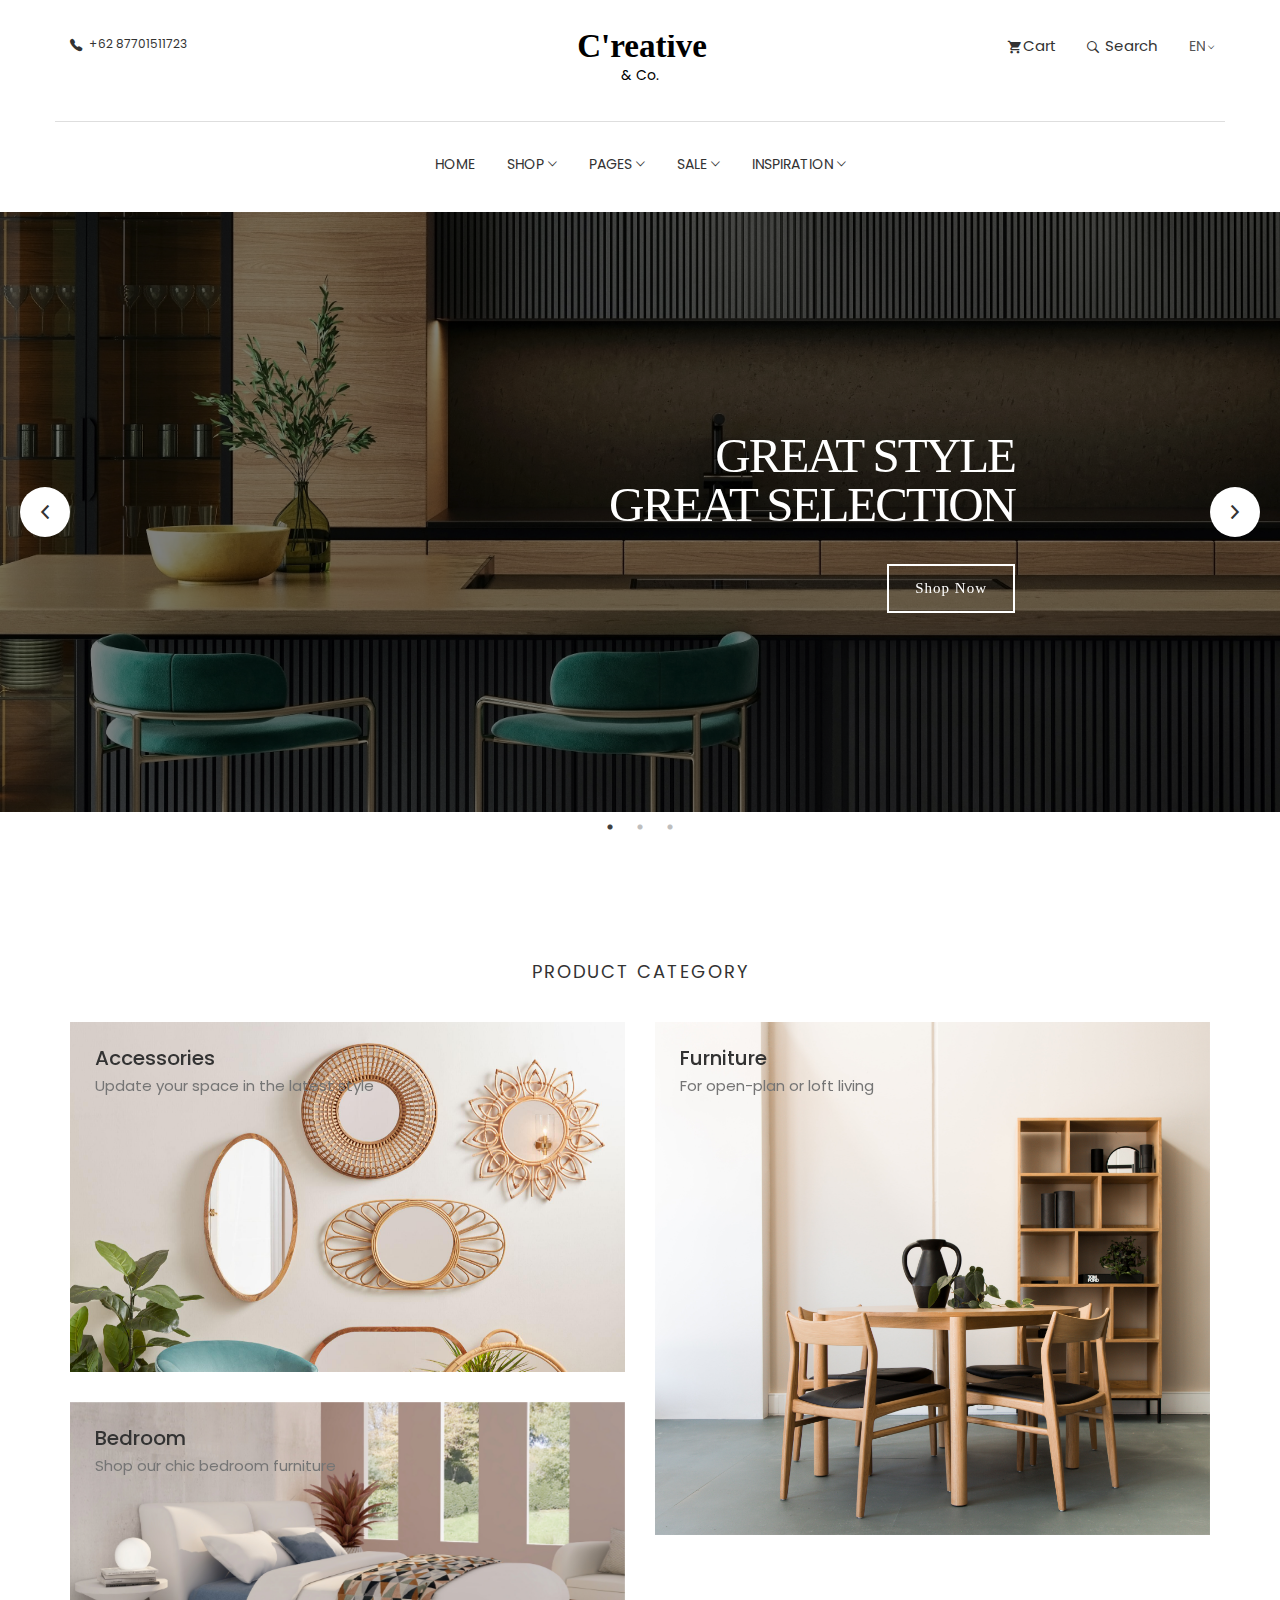
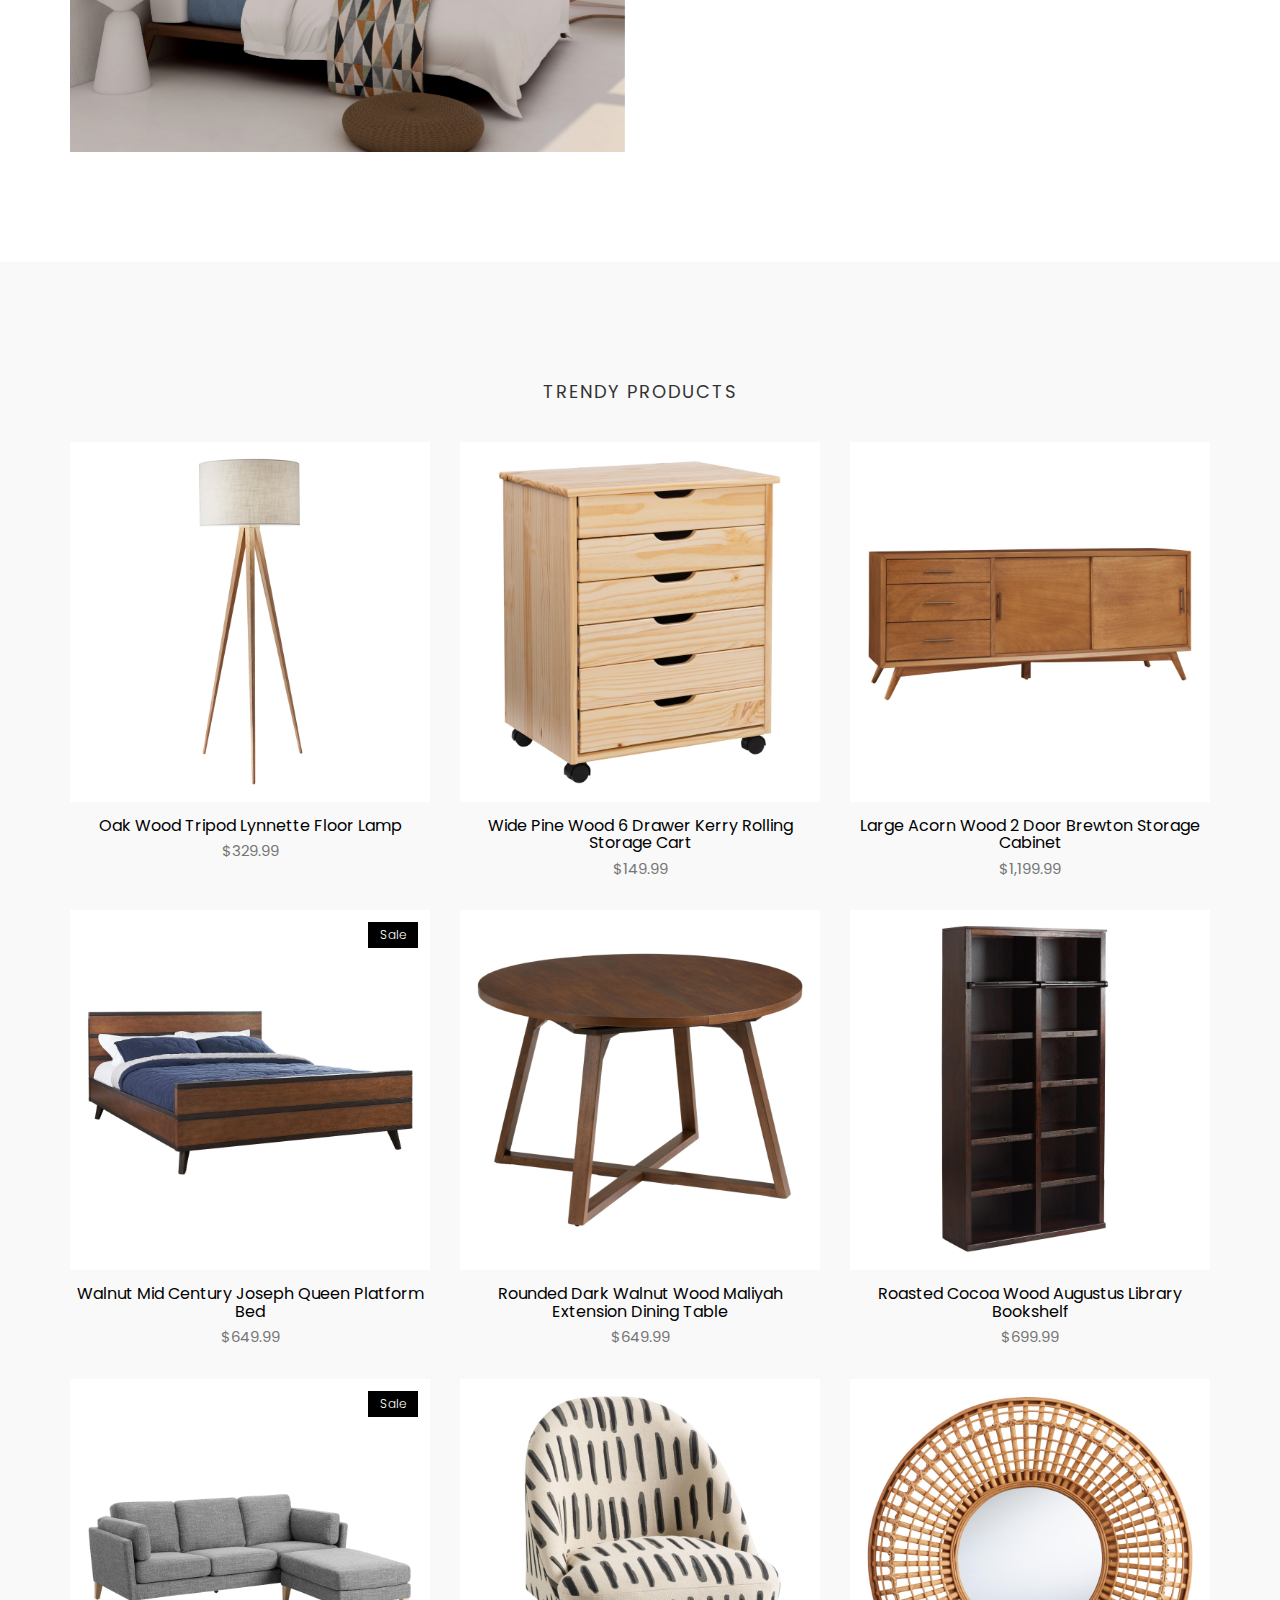
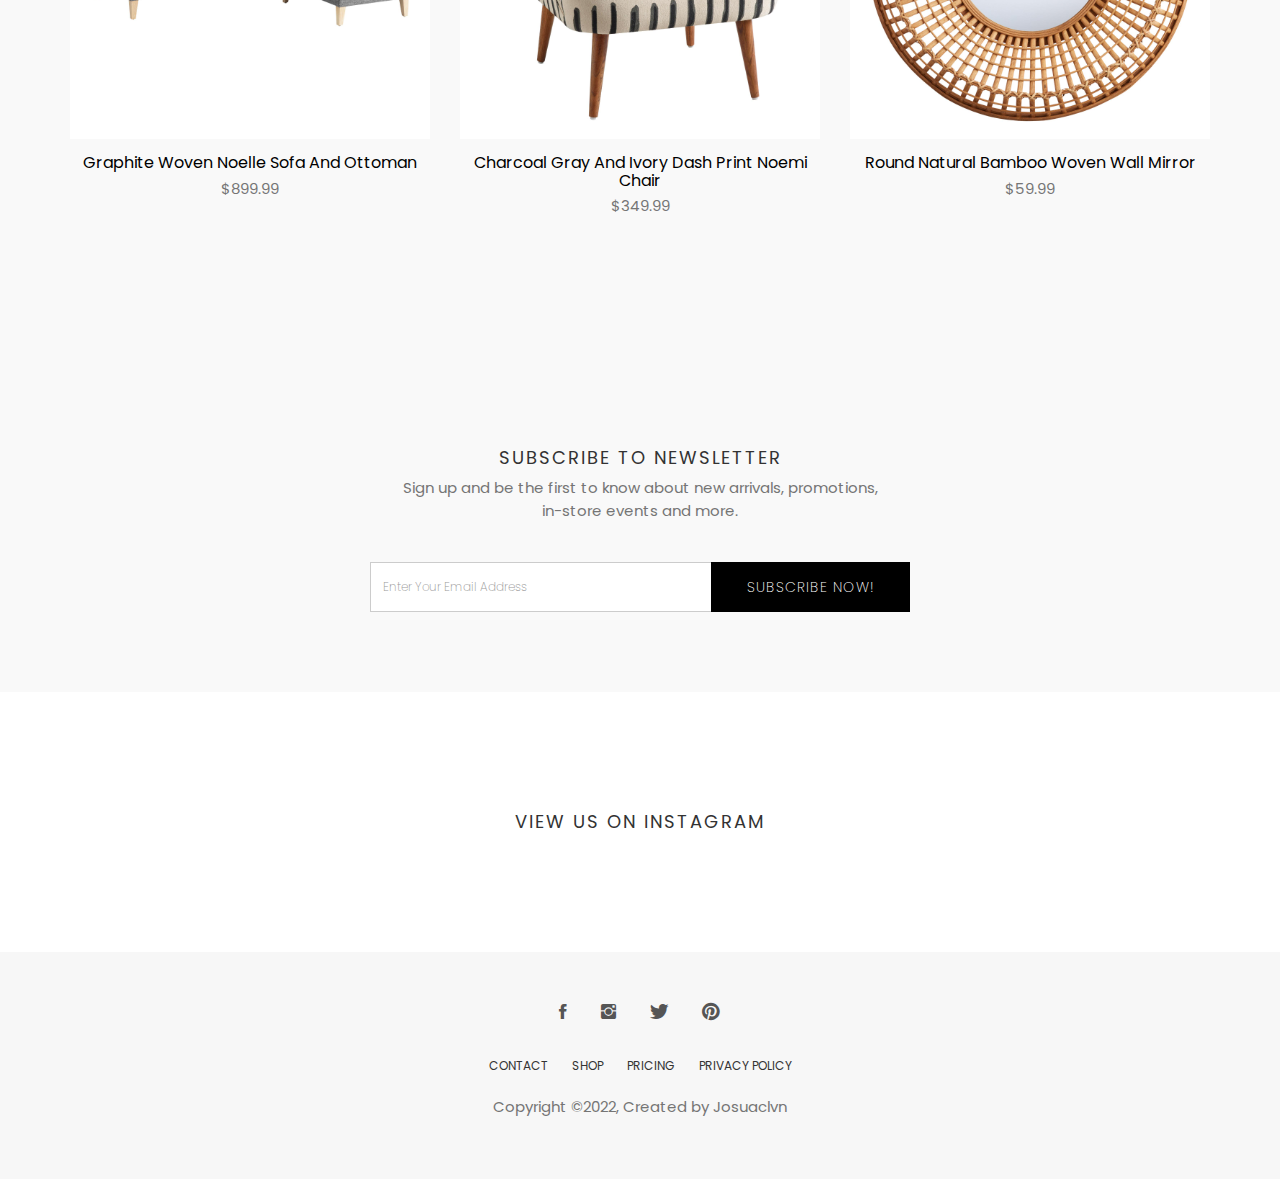
==== commit 8cd90d9d: "Update index.html" ====
--- a/index.html
+++ b/index.html
@@ -108,8 +108,8 @@
 								<span class="total-price">$574.98</span>
 							</div>
 							<ul class="text-center cart-buttons">
-								<li><a href="" class="btn btn-small">View Cart</a></li>
-								<li><a href="" class="btn btn-small btn-solid-border">Checkout</a></li>
+								<li><a href="cart.html" class="btn btn-small">View Cart</a></li>
+								<li><a href="checkout.html" class="btn btn-small btn-solid-border">Checkout</a></li>
 							</ul>
 						</div>
 
@@ -163,7 +163,7 @@
 
 					<!-- Home -->
 					<li class="dropdown ">
-						<a href="Homepage.html">Home</a>
+						<a href="index.html">Home</a>
 					</li><!-- / Home -->
 
 
@@ -180,9 +180,9 @@
 									<ul>
 										<li class="dropdown-header">Pages</li>
 										<li role="separator" class="divider"></li>
-										<li><a href="">Shop</a></li>
-										<li><a href="">Checkout</a></li>
-										<li><a href="">Cart</a></li>
+										<li><a href="shop.html">Shop</a></li>
+										<li><a href="checkout.html">Checkout</a></li>
+										<li><a href="cart.html">Cart</a></li>
 										<li><a href="">Pricing</a></li>
 										<li><a href="">Confirmation</a></li>
 
@@ -300,7 +300,7 @@
       <div class="row">
         <div class="col-lg-8 text-right">
           <h1 data-duration-in=".3" data-animation-in="fadeInUp" data-delay-in=".5">GREAT STYLE <br> GREAT SELECTION</h1>
-          <a data-duration-in=".3" data-animation-in="fadeInUp" data-delay-in=".8" class="btn" href="">Shop Now</a>
+          <a data-duration-in=".3" data-animation-in="fadeInUp" data-delay-in=".8" class="btn" href="shop.html">Shop Now</a>
         </div>
       </div>
     </div>
@@ -724,7 +724,7 @@
 						<a href="">CONTACT</a>
 					</li>
 					<li>
-						<a href="">SHOP</a>
+						<a href="shop.html">SHOP</a>
 					</li>
 					<li>
 						<a href="">Pricing</a>
@@ -733,7 +733,7 @@
 						<a href="">PRIVACY POLICY</a>
 					</li>
 				</ul>
-				<p class="">Copyright &copy;2022, Created by Josuaclvn</a></p>
+				<p class="copyright-text">Copyright &copy;2022, Created by Josuaclvn</a></p>
 			</div>
 		</div>
 	</div>
--- a/css/style.css
+++ b/css/style.css
@@ -1,2643 +1,2651 @@
-
-@import url("https://fonts.googleapis.com/css?family=Poppins:300,400,500");
-body {
-  line-height: 1.5;
-  font-family: "Poppins", sans-serif;
-  -webkit-font-smoothing: antialiased;
-}
-
-p {
-  font-family: "Poppins", sans-serif;
-  color: #757575;
-  font-size: 15px;
-}
-
-h1, h2, h3, h4, h5, h6 {
-  font-family: "Poppins", sans-serif;
-}
-
-h1, h2, h3, h4, h5, h6 {
-  font-weight: 400;
-}
-
-ol, ul {
-  margin: 0;
-  padding: 0;
-  list-style: none;
-}
-
-iframe {
-  border: 0;
-}
-
-a, a:focus, a:hover {
-  text-decoration: none;
-  outline: 0;
-  color: #000;
-}
-
-blockquote {
-  font-size: 18px;
-  border-color: #000;
-  padding: 20px 40px;
-  text-align: left;
-  color: #777;
-}
-
-.navbar-toggle .icon-bar {
-  background: #000;
-}
-
-input[type="email"], input[type="password"], input[type="text"], input[type="tel"] {
-  border-radius: 0;
-  box-shadow: none;
-  height: 45px;
-  outline: none;
-  font-weight: 200;
-  font-size: 12px;
-}
-
-input[type="email"]:focus, input[type="password"]:focus, input[type="text"]:focus, input[type="tel"]:focus {
-  box-shadow: none;
-  border: 1px solid #000;
-}
-
-.form-control {
-  box-shadow: none;
-  border-radius: 0;
-}
-
-.form-control:focus {
-  box-shadow: none;
-  border: 1px solid #000;
-}
-
-.btn-main, .btn-solid-border, .btn-transparent, .btn-small {
-  background: #000;
-  color: #fff;
-  display: inline-block;
-  font-size: 11px;
-  letter-spacing: 1px;
-  padding: 14px 35px;
-  text-transform: uppercase;
-  font-weight: 200;
-  border-radius: 0;
-}
-
-.btn-main.btn-icon i, .btn-icon.btn-solid-border i, .btn-icon.btn-transparent i, .btn-icon.btn-small i {
-  font-size: 16px;
-  vertical-align: middle;
-  margin-right: 5px;
-}
-
-.btn-main:hover, .btn-solid-border:hover, .btn-transparent:hover, .btn-small:hover {
-  background: black;
-  color: #fff;
-}
-
-.btn-solid-border {
-  border: 1px solid #000;
-  background: #fff;
-  color: #000;
-}
-
-.btn-transparent {
-  background: transparent;
-  padding: 0;
-  color: #000;
-}
-
-.btn-transparent:hover {
-  background: transparent;
-  color: #000;
-}
-
-.btn-large {
-  padding: 20px 45px;
-}
-
-.btn-large.btn-icon i {
-  font-size: 16px;
-  vertical-align: middle;
-  margin-right: 5px;
-}
-
-.btn-small {
-  padding: 8px 25px;
-  font-size: 10px;
-}
-
-.btn-round {
-  border-radius: 4px;
-}
-
-.btn-round-full {
-  border-radius: 50px;
-}
-
-.btn.active:focus, .btn:active:focus, .btn:focus {
-  outline: 0;
-}
-
-.mt-10 {
-  margin-top: 20px;
-}
-
-.mt-20 {
-  margin-top: 20px;
-}
-
-.mt-30 {
-  margin-top: 30px;
-}
-
-.mt-40 {
-  margin-top: 40px;
-}
-
-.mt-50 {
-  margin-top: 50px;
-}
-
-.btn:focus {
-  color: #ddd;
-}
-
-.w-100 {
-  width: 100%;
-}
-
-.margin-0 {
-  margin: 0 !important;
-}
-
-#preloader {
-  background: #fff;
-  height: 100%;
-  left: 0;
-  opacity: 1;
-  filter: alpha(opacity=100);
-  position: fixed;
-  text-align: center;
-  top: 0;
-  width: 100%;
-  z-index: 999999999;
-}
-
-.bg-shadow {
-  background-color: #fff;
-  box-shadow: 0 16px 24px rgba(0, 0, 0, 0.08);
-  padding: 20px;
-}
-
-.bg-gray {
-  background: #f9f9f9;
-}
-
-.section {
-  padding: 80px 0;
-}
-
-.title {
-  padding: 20px 0 30px;
-}
-
-.title h2 {
-  font-size: 18px;
-  text-align: center;
-  text-transform: uppercase;
-  letter-spacing: 2px;
-}
-
-.category-box {
-  background-size: cover;
-  margin-bottom: 30px;
-  min-height: 350px;
-  position: relative;
-  overflow: hidden;
-  width: 100%;
-}
-
-@media (max-width: 400px) {
-  .category-box {
-    min-height: 250px;
-  }
-}
-
-@media (max-width: 480px) {
-  .category-box {
-    min-height: 250px;
-  }
-}
-
-.category-box.category-box-2 {
-  min-height: 730px;
-}
-
-@media (max-width: 768px) {
-  .category-box.category-box-2 {
-    min-height: 400px;
-  }
-}
-
-.category-box:hover img {
-  -webkit-transform: scale(1.1);
-          transform: scale(1.1);
-}
-
-.category-box img {
-  transition: all 0.3s ease-in-out;
-  width: 100%;
-  height: auto;
-  -webkit-backface-visibility: hidden;
-          backface-visibility: hidden;
-}
-
-.category-box a {
-  display: block;
-  position: absolute;
-  top: 0;
-  left: 0;
-  width: 100%;
-  height: 100%;
-}
-
-.category-box .content {
-  position: absolute;
-  z-index: 999;
-  top: 0;
-  padding: 25px;
-}
-
-@media (max-width: 768px) {
-  .category-box .content {
-    top: 50%;
-    left: 50%;
-    -webkit-transform: translate(-50%, -50%);
-            transform: translate(-50%, -50%);
-    text-align: center;
-  }
-}
-
-.category-box .content h3 {
-  margin: 0;
-  color: #333;
-  font-size: 20px;
-  font-weight: 500;
-}
-
-@media (max-width: 768px) {
-  .category-box .content h3 {
-    font-size: 20px;
-  }
-}
-
-.category-box .content p {
-  margin: 6px 0 0;
-}
-
-.page-header {
-  background: #f5f5f5;
-  margin-top: 20px;
-  border-bottom: none;
-  padding: 30px 0;
-}
-
-.page-header h1 {
-  font-weight: 200;
-  margin: 0 0 6px 0;
-}
-
-.page-header .breadcrumb {
-  background: transparent;
-  padding: 5px;
-  margin: 0;
-}
-
-.page-header .breadcrumb li {
-  font-weight: 200;
-  font-size: 12px;
-}
-
-.page-header .breadcrumb li a {
-  color: #000;
-}
-
-.overly {
-  position: relative;
-}
-
-.overly:before {
-  content: '';
-  background: rgba(0, 0, 0, 0.51);
-  position: absolute;
-  top: 0;
-  left: 0;
-  right: 0;
-  bottom: 0;
-}
-
-.overly-white {
-  position: relative;
-}
-
-.overly-white:before {
-  content: '';
-  background: rgba(255, 255, 255, 0.7);
-  position: absolute;
-  top: 0;
-  left: 0;
-  right: 0;
-  bottom: 0;
-}
-
-.page-wrapper {
-  padding: 70px 0;
-}
-
-.social-media-icons ul li {
-  display: inline-block;
-}
-
-.social-media-icons ul li a {
-  font-size: 18px;
-  color: #333;
-  display: inline-block;
-  padding: 7px 12px;
-  color: #fff;
-}
-
-.social-media-icons ul li .twitter {
-  background: #00aced;
-}
-
-.social-media-icons ul li .facebook {
-  background: #3b5998;
-  padding: 7px 18px;
-}
-
-.social-media-icons ul li .googleplus {
-  background: #dd4b39;
-}
-
-.social-media-icons ul li .dribbble {
-  background: #ea4c89;
-}
-
-.social-media-icons ul li .instagram {
-  background: #bc2a8d;
-}
-
-@media (max-width: 480px) {
-  .call-to-action .subscription-form {
-    display: block;
-  }
-}
-
-.call-to-action .subscription-form input {
-  height: 50px;
-}
-
-@media (max-width: 480px) {
-  .call-to-action .subscription-form input {
-    text-align: center;
-  }
-}
-
-.call-to-action .subscription-form .btn-main, .call-to-action .subscription-form .btn-solid-border, .call-to-action .subscription-form .btn-transparent, .call-to-action .subscription-form .btn-small {
-  font-size: 14px;
-}
-
-@media (max-width: 480px) {
-  .call-to-action .subscription-form .btn-main, .call-to-action .subscription-form .btn-solid-border, .call-to-action .subscription-form .btn-transparent, .call-to-action .subscription-form .btn-small {
-    width: 100%;
-  }
-}
-
-.dropdown-slide {
-  position: static;
-}
-
-.dropdown-slide .open > a, .dropdown-slide .open > a:focus, .dropdown-slide .open > a:hover {
-  background: transparent;
-}
-
-.dropdown-slide.full-width .dropdown-menu {
-  left: 0 !important;
-  right: 0 !important;
-}
-
-.dropdown-slide:hover .dropdown-menu {
-  display: none;
-  opacity: 1;
-  display: block;
-  -webkit-transform: translate(0px, 0px);
-          transform: translate(0px, 0px);
-  opacity: 1;
-  visibility: visible;
-  color: #777;
-  -webkit-transform: translateY(0px);
-          transform: translateY(0px);
-}
-
-.dropdown-slide .dropdown-menu {
-  border-radius: 0;
-  opacity: 1;
-  visibility: visible;
-  position: absolute;
-  padding: 15px;
-  border: 1px solid #ebebeb;
-  box-shadow: 0 2px 4px rgba(0, 0, 0, 0.05);
-  transition: .3s all;
-  position: absolute;
-  display: block;
-  visibility: hidden;
-  opacity: 0;
-  -webkit-transform: translateY(30px);
-          transform: translateY(30px);
-  transition: visibility 0.2s, opacity 0.2s, -webkit-transform 500ms cubic-bezier(0.43, 0.26, 0.11, 0.99);
-  transition: visibility 0.2s, opacity 0.2s, transform 500ms cubic-bezier(0.43, 0.26, 0.11, 0.99);
-  transition: visibility 0.2s, opacity 0.2s, transform 500ms cubic-bezier(0.43, 0.26, 0.11, 0.99), -webkit-transform 500ms cubic-bezier(0.43, 0.26, 0.11, 0.99);
-}
-
-@media (max-width: 480px) {
-  .dropdown-slide .dropdown-menu {
-    -webkit-transform: none;
-            transform: none;
-  }
-}
-
-.commonSelect {
-  margin-left: 10px;
-  padding-right: 6px;
-  position: relative;
-}
-
-.commonSelect:before {
-  content: '\f3d0';
-  font-family: "themefisher-font";
-  position: absolute;
-  right: -4px;
-  top: 4px;
-  font-size: 10px;
-}
-
-.commonSelect select {
-  -webkit-appearance: none;
-  -moz-appearance: none;
-  cursor: pointer;
-  border: none;
-  padding: 0;
-  height: auto;
-  color: #555;
-}
-
-.commonSelect select:focus {
-  box-shadow: none;
-  border: none;
-}
-
-.tabCommon .nav-tabs {
-  border-bottom: 0;
-  margin-bottom: 10px;
-}
-
-.tabCommon .nav-tabs li {
-  margin-right: 5px;
-}
-
-.tabCommon .nav-tabs li.active a {
-  background-color: #000;
-  border: 1px solid #000;
-  color: #ffffff;
-}
-
-.tabCommon .nav-tabs a {
-  border-radius: 0;
-  background: #f9f9f9;
-}
-
-.tabCommon .nav-tabs a:hover {
-  border: 1px solid transparent;
-  background: #000;
-  color: #fff;
-}
-
-.tabCommon .tab-content {
-  padding: 20px;
-  border: 1px solid #dedede;
-}
-
-.commonAccordion .panel, .commonAccordion-2 .panel {
-  border-radius: 0;
-  box-shadow: none;
-}
-
-.commonAccordion .panel .panel-heading, .commonAccordion-2 .panel .panel-heading {
-  background: transparent;
-  padding: 0;
-}
-
-.commonAccordion .panel .panel-title, .commonAccordion-2 .panel .panel-title {
-  position: relative;
-}
-
-.commonAccordion .panel .panel-title a, .commonAccordion-2 .panel .panel-title a {
-  display: block;
-  font-size: 14px;
-  text-transform: uppercase;
-  padding: 10px 10px;
-}
-
-.commonAccordion .panel .panel-title a:before, .commonAccordion-2 .panel .panel-title a:before {
-  color: #555;
-  content: "\f209";
-  position: absolute;
-  right: 25px;
-  font-family: "themefisher-font";
-}
-
-.commonAccordion .panel .panel-title a.collapsed:before, .commonAccordion-2 .panel .panel-title a.collapsed:before {
-  content: "\f217";
-}
-
-.list-circle {
-  padding-left: 20px;
-}
-
-.list-circle li {
-  list-style-type: circle;
-}
-
-.play-icon {
-  border: 1px solid #dedede;
-  display: inline-block;
-  width: 60px;
-  height: 60px;
-  border-radius: 50px;
-  font-size: 30px;
-}
-
-.play-icon i {
-  line-height: 60px;
-}
-
-.alert-common {
-  border-radius: 0;
-  border-width: 2px;
-}
-
-.alert-common i {
-  margin: 0 5px;
-  font-size: 16px;
-}
-
-.alert-solid {
-  background: transparent;
-  color: #000;
-}
-
-@media (max-width: 480px) {
-  .buttonPart li {
-    margin-bottom: 8px;
-  }
-}
-
-@media (max-width: 768px) {
-  .buttonPart li {
-    margin-bottom: 8px;
-  }
-}
-
-.single-page-header {
-  padding: 140px 0 70px;
-  text-align: center;
-  color: #fff;
-  position: relative;
-}
-
-.top-header .container {
-  padding-top: 35px;
-  padding-bottom: 35px;
-  border-bottom: 1px solid #dedede;
-}
-
-.top-header .dropdown-menu {
-  left: auto;
-  right: 0;
-  max-width: 300px;
-}
-
-@media (max-width: 480px) {
-  .top-header .dropdown-menu {
-    right: 0;
-    left: 0;
-    max-width: 100%;
-  }
-}
-
-.top-header .contact-number {
-  font-size: 12px;
-  color: #333;
-}
-
-@media (max-width: 480px) {
-  .top-header .contact-number {
-    text-align: center;
-  }
-}
-
-@media (max-width: 768px) {
-  .top-header .contact-number {
-    text-align: center;
-    padding: 10px 0;
-  }
-}
-
-.top-header .contact-number i {
-  margin-right: 4px;
-  font-size: 18px;
-  vertical-align: middle;
-}
-
-@media (max-width: 768px) {
-  .top-header .top-menu {
-    text-align: center;
-    padding: 10px 0;
-  }
-}
-
-.top-header .top-menu > li > a {
-  color: #333;
-  font-size: 15px;
-  padding: 0 8px;
-}
-
-.top-header .top-menu > li > a:hover, .top-header .top-menu > li > a:focus {
-  background: transparent;
-}
-
-.top-header .top-menu > li > a i {
-  font-size: 16px;
-  margin-right: 2px;
-  vertical-align: middle;
-}
-
-@media (max-width: 480px) {
-  .top-header .logo {
-    padding: 10px;
-  }
-}
-
-@media (max-width: 768px) {
-  .top-header .logo {
-    padding: 10px;
-  }
-}
-
-.top-header .logo a {
-  display: inline-block;
-}
-
-.cart-dropdown .media {
-  position: relative;
-  border-bottom: 1px solid #dedede;
-  padding-bottom: 15px;
-}
-
-.cart-dropdown .media .pull-left {
-  padding-right: 15px;
-}
-
-.cart-dropdown img {
-  width: 60px;
-}
-
-.cart-dropdown h4 {
-  color: #000;
-  font-weight: 300;
-  font-size: 14px;
-}
-
-.cart-dropdown .cart-price {
-  color: #7f7f7f;
-  font-size: 12px;
-  font-weight: 200;
-}
-
-.cart-dropdown .remove {
-  padding: 1px 6px;
-  position: absolute;
-  right: 0;
-  top: 0;
-  background-color: #f7f8f9;
-  color: #7f7f7f;
-  font-size: 12px;
-}
-
-.cart-buttons {
-  margin-top: 20px;
-}
-
-.cart-buttons li {
-  display: inline-block;
-  width: 49%;
-}
-
-.cart-buttons li a {
-  display: block;
-}
-
-.cart-summary {
-  margin-top: 10px;
-  font-weight: 500;
-  color: #000;
-  font-size: 14px;
-}
-
-.cart-summary .total-price {
-  float: right;
-}
-
-.navigation {
-  margin-bottom: 0;
-  padding: 10px 0;
-}
-
-.navigation .menu-title {
-  display: none;
-  font-size: 16px;
-}
-
-@media (max-width: 480px) {
-  .navigation .menu-title {
-    display: inline-block;
-    padding-left: 10px;
-  }
-}
-
-@media (max-width: 768px) {
-  .navigation .menu-title {
-    display: inline-block;
-    padding-left: 10px;
-  }
-}
-
-.navigation .navbar-nav > li {
-  position: static;
-}
-
-.navigation .navbar-nav > li.active a {
-  color: #000;
-}
-
-.navigation .navbar-nav > li > a {
-  color: #333;
-  font-size: 14px;
-  padding: 20px 15px;
-  text-transform: uppercase;
-  transition: .2s ease-in-out 0s;
-  border: 1px solid transparent;
-}
-
-.navigation .navbar-nav > li > a:hover, .navigation .navbar-nav > li > a:active, .navigation .navbar-nav > li > a:focus {
-  background: none;
-  color: #000;
-}
-
-.navigation .container {
-  position: relative;
-}
-
-.navigation .nav .open > a {
-  border: 1px solid transparent;
-  background-color: transparent;
-}
-
-.navigation .navbar-nav {
-  float: none;
-  display: inline-block;
-}
-
-.navigation .dropdown-slide .dropdown-menu {
-  right: auto;
-  left: auto;
-  border: none;
-}
-
-.navigation .dropdown-slide .dropdown-menu li a {
-  color: #222;
-  font-size: 12px;
-  border: 1px solid transparent;
-  display: block;
-  padding: 8px 16px;
-  letter-spacing: 0.5px;
-  text-transform: uppercase;
-  transition: .3s all;
-}
-
-.navigation .dropdown-slide .dropdown-menu li a:hover {
-  background-color: #000;
-  color: #fff;
-}
-
-.slider-item {
-  text-align: center;
-  background-size: cover;
-  position: relative;
-  z-index: 1;
-}
-
-.slider-item::after {
-  position: absolute;
-  content: "";
-  height: 100%;
-  width: 100%;
-  background-color: #000;
-  opacity: .5;
-  z-index: -1;
-  top: 0;
-  left: 0;
-}
-
-.slider-item .container {
-  position: relative;
-  display: table;
-  max-width: 1170px;
-  height: 100%;
-}
-
-.slider-item .slide-inner {
-  -webkit-transform: translate(0, -30%);
-  transform: translate(0, -30%);
-  top: 50%;
-  left: 0;
-  right: 0;
-  position: absolute;
-}
-
-.slider-item h1 {
-  color: #fff;
-  font-weight: bold;
-  font-size: 60px;
-}
-
-.slider-item p {
-  color: #fff;
-}
-
-.slider-item .btn-main, .slider-item .btn-solid-border, .slider-item .btn-transparent, .slider-item .btn-small {
-  margin-top: 25px;
-}
-
-.slider-item.white-bg .slide-inner h1 {
-  color: #000;
-}
-
-.slider-item.white-bg .slide-inner p {
-  color: #000;
-}
-
-.home-slider:hover .owl-nav {
-  opacity: 1;
-}
-
-.home-slider .owl-nav {
-  width: 100%;
-  position: absolute;
-  top: 50%;
-  margin-top: -25px;
-  right: 0;
-  opacity: 0;
-  transition: all 0.3s ease-in-out;
-}
-
-.home-slider .owl-nav .owl-next, .home-slider .owl-nav .owl-prev {
-  width: 60px;
-  height: 60px;
-  display: inline-block;
-  background: #fff;
-  text-align: center;
-}
-
-.home-slider .owl-nav .owl-next {
-  right: 0px;
-  position: absolute;
-}
-
-.home-slider .owl-nav i {
-  line-height: 60px;
-  font-size: 20px;
-  color: rgba(0, 0, 0, 0.54);
-}
-
-.hero-slider .slider-item .container {
-  height: 600px;
-}
-
-.hero-slider .slider-item .container .row {
-  height: 100%;
-  display: flex;
-  align-items: center;
-  justify-content: center;
-}
-
-.hero-slider .slider-item:focus {
-  outline: 0;
-}
-
-.hero-slider .btn {
-  font-size: 15px;
-  font-weight: 400;
-  color: white;
-  letter-spacing: 1px;
-  font-family: "Roboto Condensed";
-  border-color: white;
-  border-style: solid;
-  border-width: 2px;
-  outline: none;
-  box-shadow: #999999 0px 0px 0px 0px;
-  box-sizing: border-box;
-  padding: 12px 26px;
-  opacity: 1;
-  -webkit-transform: matrix3d(1, 0, 0, 0, 0, 1, 0, 0, 0, 0, 1, 0, 0, 0, 0, 1);
-          transform: matrix3d(1, 0, 0, 0, 0, 1, 0, 0, 0, 0, 1, 0, 0, 0, 0, 1);
-  -webkit-transform-origin: 50% 50% 0px;
-          transform-origin: 50% 50% 0px;
-  border-radius: 0;
-  transition: 0.3s;
-}
-
-.hero-slider .btn:hover {
-  color: black;
-  background-color: #fff;
-}
-
-.hero-slider h1 {
-  white-space: normal;
-  font-size: 49px;
-  line-height: 49px;
-  font-weight: 400;
-  color: white;
-  letter-spacing: -2px;
-  font-family: "Playfair Display";
-  margin-bottom: 35px;
-}
-
-.heroSliderArrow {
-  position: absolute;
-  top: 50%;
-  -webkit-transform: translateY(-50%);
-          transform: translateY(-50%);
-  height: 50px;
-  width: 50px;
-  border-radius: 50%;
-  border: 0;
-  background-color: #fff;
-  font-size: 16px;
-  transition: 0.3s;
-  z-index: 999;
-}
-
-.heroSliderArrow:focus, .heroSliderArrow:hover {
-  background-color: #000;
-  color: #fff;
-  outline: 0;
-}
-
-.heroSliderArrow.prevArrow {
-  left: 20px;
-}
-
-.heroSliderArrow.nextArrow {
-  right: 20px;
-}
-
-@media (max-width: 768px) {
-  .heroSliderArrow {
-    display: none !important;
-  }
-}
-
-.product-item {
-  margin-bottom: 30px;
-}
-
-.product-item .product-thumb {
-  position: relative;
-}
-
-.product-item .product-thumb img {
-  width: 100%;
-  height: auto;
-}
-
-.product-item .product-thumb .bage {
-  position: absolute;
-  top: 12px;
-  right: 12px;
-  background: #000;
-  color: #fff;
-  font-size: 12px;
-  padding: 4px 12px;
-  font-weight: 300;
-  display: inline-block;
-}
-
-.product-item .product-thumb:before {
-  transition: .3s all;
-  opacity: 0;
-  background: rgba(0, 0, 0, 0.6);
-  content: '';
-  position: absolute;
-  top: 0;
-  right: 0;
-  left: 0;
-  bottom: 0;
-}
-
-.product-item .product-thumb .preview-meta {
-  position: absolute;
-  text-align: center;
-  bottom: 0;
-  left: 0;
-  width: 100%;
-  justify-content: center;
-  opacity: 0;
-  transition: 0.2s;
-  -webkit-transform: translateY(10px);
-          transform: translateY(10px);
-}
-
-.product-item .product-thumb .preview-meta li {
-  display: inline-block;
-}
-
-.product-item .product-thumb .preview-meta li a, .product-item .product-thumb .preview-meta li span {
-  background: #fff;
-  padding: 10px 0px;
-  cursor: pointer;
-  display: inline-block;
-  font-size: 20px;
-  transition: .2s all;
-  width: 50px;
-}
-
-.product-item .product-thumb .preview-meta li a:hover, .product-item .product-thumb .preview-meta li span:hover {
-  background: #000;
-  color: #fff;
-}
-
-.product-item:hover .product-thumb:before {
-  opacity: 1;
-}
-
-.product-item:hover .preview-meta {
-  opacity: 1;
-  -webkit-transform: translateY(-20px);
-          transform: translateY(-20px);
-}
-
-.product-item .product-content {
-  text-align: center;
-}
-
-.product-item .product-content h4 {
-  font-size: 16px;
-  font-weight: 400;
-  margin-top: 15px;
-  margin-bottom: 6px;
-}
-
-.product-item .product-content h4 a {
-  color: #000;
-}
-
-.product-modal {
-  background: rgba(255, 255, 255, 0.9);
-  text-align: center;
-  padding: 0 !important;
-}
-
-.product-modal:before {
-  content: '';
-  display: inline-block;
-  height: 100%;
-  vertical-align: middle;
-  margin-right: -4px;
-}
-
-.product-modal.fade .modal-dialog {
-  -webkit-transform: translate(0, 0);
-          transform: translate(0, 0);
-}
-
-.product-modal .close {
-  width: 50px;
-  float: none;
-  position: absolute;
-  right: 20px;
-  z-index: 9;
-  top: 20px;
-  font-size: 30px;
-  outline: none;
-}
-
-.product-modal .modal-dialog {
-  width: 900px;
-  display: inline-block;
-  text-align: left;
-  vertical-align: middle;
-}
-
-@media (max-width: 480px) {
-  .product-modal .modal-dialog {
-    width: 100%;
-  }
-}
-
-@media (max-width: 768px) {
-  .product-modal .modal-dialog {
-    width: 100%;
-  }
-}
-
-.product-modal .modal-content {
-  border-radius: 0;
-  box-shadow: none;
-  border: none;
-}
-
-.product-modal .modal-content .modal-body {
-  padding: 30px;
-}
-
-.product-modal .modal-content .modal-body .modal-image img {
-  width: 100%;
-  height: auto;
-}
-
-.product-modal .modal-content .modal-body .product-short-details h2 {
-  margin-top: 0;
-  font-size: 22px;
-  font-weight: 400;
-}
-
-.product-modal .modal-content .modal-body .product-short-details h2 a {
-  color: #000;
-}
-
-@media (max-width: 480px) {
-  .product-modal .modal-content .modal-body .product-short-details h2 {
-    margin-top: 15px;
-  }
-}
-
-@media (max-width: 768px) {
-  .product-modal .modal-content .modal-body .product-short-details h2 {
-    margin-top: 15px;
-  }
-}
-
-.product-modal .modal-content .modal-body .product-short-details .product-price {
-  font-size: 30px;
-  margin: 20px 0;
-}
-
-@media (max-width: 480px) {
-  .product-modal .modal-content .modal-body .product-short-details .product-price {
-    margin: 10px 0;
-  }
-}
-
-.product-modal .modal-content .modal-body .product-short-details .btn-main, .product-modal .modal-content .modal-body .product-short-details .btn-solid-border, .product-modal .modal-content .modal-body .product-short-details .btn-transparent, .product-modal .modal-content .modal-body .product-short-details .btn-small {
-  margin-top: 20px;
-}
-
-.product-modal .modal-content .modal-body .product-short-details .btn-transparent {
-  color: #444;
-  border-bottom: 1px solid #dedede;
-}
-
-.product-shorting {
-  margin-bottom: 30px;
-}
-
-.product-shorting span {
-  margin-right: 15px;
-}
-
-.product-category ul {
-  padding-left: 15px;
-}
-
-.product-category ul li {
-  margin-bottom: 4px;
-}
-
-.product-category ul li a {
-  color: #666;
-}
-
-.product-category ul li a:hover {
-  color: #000;
-}
-
-.single-product {
-  padding: 60px 0 40px;
-}
-
-.single-product .breadcrumb {
-  background: transparent;
-}
-
-.single-product .breadcrumb li {
-  color: #000;
-  font-weight: 200;
-}
-
-.single-product .breadcrumb li a {
-  color: #000;
-  font-weight: 200;
-}
-
-.single-product .product-pagination li {
-  display: inline-block;
-  margin: 0 8px;
-}
-
-.single-product .product-pagination li + li:before {
-  padding: 0 8px 0 0;
-  color: #ccc;
-  content: "/\00a0";
-}
-
-.single-product .product-pagination li a {
-  color: #000;
-  font-weight: 200;
-}
-
-.single-product .product-pagination li a i {
-  vertical-align: middle;
-}
-
-.single-product-slider .carousel .carousel-inner .carousel-caption {
-  text-shadow: none;
-  text-align: left;
-  top: 20%;
-  bottom: auto;
-}
-
-.single-product-slider .carousel .carousel-inner .carousel-caption h1 {
-  font-size: 50px;
-  font-weight: 100;
-  color: #000;
-}
-
-.single-product-slider .carousel .carousel-inner .carousel-caption p {
-  width: 50%;
-  font-weight: 200;
-}
-
-.single-product-slider .carousel .carousel-inner .carousel-caption .btn-main, .single-product-slider .carousel .carousel-inner .carousel-caption .btn-solid-border, .single-product-slider .carousel .carousel-inner .carousel-caption .btn-transparent, .single-product-slider .carousel .carousel-inner .carousel-caption .btn-small {
-  margin-top: 20px;
-}
-
-.single-product-slider .carousel .carousel-control {
-  bottom: auto;
-  background: #fff;
-  width: 6%;
-  padding: 10px 0;
-}
-
-.single-product-slider .carousel .carousel-control i {
-  font-size: 40px;
-  text-shadow: none;
-  color: #555;
-}
-
-.single-product-slider .carousel .carousel-indicators li img {
-  height: auto;
-  width: 60px;
-}
-
-.single-product-slider .carousel .carousel-control.right, .single-product-slider .carousel .carousel-control.left {
-  background-image: none;
-  top: 40%;
-}
-
-.single-product-slider .carousel-indicators {
-  margin: 10px 0 0;
-  overflow: auto;
-  position: static;
-  text-align: left;
-  white-space: nowrap;
-  width: 100%;
-  overflow: hidden;
-}
-
-.single-product-slider .carousel-indicators li {
-  background-color: transparent;
-  border-radius: 0;
-  display: inline-block;
-  height: auto;
-  margin: 0 !important;
-  width: auto;
-}
-
-.single-product-slider .carousel-indicators li.active img {
-  opacity: 1;
-}
-
-.single-product-slider .carousel-indicators li:hover img {
-  opacity: 0.75;
-}
-
-.single-product-slider .carousel-indicators li img {
-  display: block;
-  opacity: 0.5;
-}
-
-.single-product-details .color-swatches {
-  display: flex;
-  align-items: center;
-}
-
-.single-product-details .color-swatches span {
-  width: 100px;
-  color: #000;
-  font-size: 13px;
-  font-weight: 600;
-}
-
-.single-product-details .color-swatches a {
-  display: inline-block;
-  width: 36px;
-  height: 36px;
-  margin-right: 5px;
-}
-
-.single-product-details .color-swatches li {
-  display: inline-block;
-}
-
-.single-product-details .color-swatches .swatch-violet {
-  background-color: #8da1cd;
-}
-
-.single-product-details .color-swatches .swatch-black {
-  background-color: #000;
-}
-
-.single-product-details .color-swatches .swatch-cream {
-  background-color: #e6e2d6;
-}
-
-.single-product-details .product-size {
-  margin-top: 20px;
-  display: flex;
-  align-items: center;
-}
-
-.single-product-details .product-size span {
-  width: 100px;
-  color: #000;
-  font-size: 13px;
-  font-weight: 600;
-  display: inline-block;
-}
-
-.single-product-details .product-size .form-control {
-  display: inline-block;
-  width: 130px;
-  letter-spacing: 2px;
-  text-transform: uppercase;
-  color: #000;
-  font-size: 12px;
-  border: 1px solid #e5e5e5;
-  border-radius: 0px;
-  box-shadow: none;
-}
-
-.single-product-details .product-category {
-  margin-top: 20px;
-}
-
-.single-product-details .product-category > span {
-  width: 100px;
-  color: #000;
-  font-size: 13px;
-  font-weight: 600;
-  display: inline-block;
-}
-
-.single-product-details .product-category ul {
-  width: 140px;
-  display: inline-block;
-}
-
-.single-product-details .product-category ul li {
-  display: inline-block;
-  margin: 5px;
-}
-
-.single-product-details .product-quantity {
-  margin-top: 20px;
-  display: flex;
-  align-items: center;
-}
-
-.single-product-details .product-quantity > span {
-  width: 100px;
-  color: #000;
-  font-size: 13px;
-  font-weight: 600;
-  display: inline-block;
-}
-
-.single-product-details .product-quantity .product-quantity-slider {
-  width: 140px;
-  display: inline-block;
-}
-
-.single-product-details .product-quantity .product-quantity-slider input {
-  height: 34px;
-}
-
-.single-product-details .product-quantity .product-quantity-slider .input-group-btn:first-child > .btn, .single-product-details .product-quantity .product-quantity-slider .p-quantity .input-group-btn:first-child > .btn-group {
-  margin-right: -2px;
-}
-
-.single-product-details .product-quantity .product-quantity-slider button {
-  border-radius: 0;
-}
-
-.bootstrap-touchspin .input-group-btn-vertical {
-  position: relative;
-  white-space: nowrap;
-  width: 1%;
-  vertical-align: middle;
-  display: table-cell;
-}
-
-.bootstrap-touchspin .input-group-btn-vertical > .btn {
-  display: block;
-  float: none;
-  width: 100%;
-  max-width: 100%;
-  padding: 8px 10px;
-  margin-left: -1px;
-  position: relative;
-}
-
-.bootstrap-touchspin .input-group-btn-vertical .bootstrap-touchspin-up {
-  border-radius: 0;
-  border-top-right-radius: 4px;
-}
-
-.bootstrap-touchspin .input-group-btn-vertical .bootstrap-touchspin-down {
-  margin-top: -2px;
-  border-radius: 0;
-  border-bottom-right-radius: 4px;
-}
-
-.bootstrap-touchspin .input-group-btn-vertical i {
-  position: absolute;
-  top: 3px;
-  left: 5px;
-  font-size: 9px;
-  font-weight: normal;
-}
-
+
+@import url("https://fonts.googleapis.com/css?family=Poppins:300,400,500");
+body {
+  line-height: 1.5;
+  font-family: "Poppins", sans-serif;
+  -webkit-font-smoothing: antialiased;
+}
+
+p {
+  font-family: "Poppins", sans-serif;
+  color: #757575;
+  font-size: 15px;
+}
+
+h1, h2, h3, h4, h5, h6 {
+  font-family: "Poppins", sans-serif;
+}
+
+h1, h2, h3, h4, h5, h6 {
+  font-weight: 400;
+}
+
+ol, ul {
+  margin: 0;
+  padding: 0;
+  list-style: none;
+}
+
+iframe {
+  border: 0;
+}
+
+a, a:focus, a:hover {
+  text-decoration: none;
+  outline: 0;
+  color: #000;
+}
+
+blockquote {
+  font-size: 18px;
+  border-color: #000;
+  padding: 20px 40px;
+  text-align: left;
+  color: #777;
+}
+
+.navbar-toggle .icon-bar {
+  background: #000;
+}
+
+input[type="email"], input[type="password"], input[type="text"], input[type="tel"] {
+  border-radius: 0;
+  box-shadow: none;
+  height: 45px;
+  outline: none;
+  font-weight: 200;
+  font-size: 12px;
+}
+
+input[type="email"]:focus, input[type="password"]:focus, input[type="text"]:focus, input[type="tel"]:focus {
+  box-shadow: none;
+  border: 1px solid #000;
+}
+
+.form-control {
+  box-shadow: none;
+  border-radius: 0;
+}
+
+.form-control:focus {
+  box-shadow: none;
+  border: 1px solid #000;
+}
+
+.btn-main, .btn-solid-border, .btn-transparent, .btn-small {
+  background: #000;
+  color: #fff;
+  display: inline-block;
+  font-size: 11px;
+  letter-spacing: 1px;
+  padding: 14px 35px;
+  text-transform: uppercase;
+  font-weight: 200;
+  border-radius: 0;
+}
+
+.btn-main.btn-icon i, .btn-icon.btn-solid-border i, .btn-icon.btn-transparent i, .btn-icon.btn-small i {
+  font-size: 16px;
+  vertical-align: middle;
+  margin-right: 5px;
+}
+
+.btn-main:hover, .btn-solid-border:hover, .btn-transparent:hover, .btn-small:hover {
+  background: black;
+  color: #fff;
+}
+
+.btn-solid-border {
+  border: 1px solid #000;
+  background: #fff;
+  color: #000;
+}
+
+.btn-transparent {
+  background: transparent;
+  padding: 0;
+  color: #000;
+}
+
+.btn-transparent:hover {
+  background: transparent;
+  color: #000;
+}
+
+.btn-large {
+  padding: 20px 45px;
+}
+
+.btn-large.btn-icon i {
+  font-size: 16px;
+  vertical-align: middle;
+  margin-right: 5px;
+}
+
+.btn-small {
+  padding: 8px 25px;
+  font-size: 10px;
+}
+
+.btn-round {
+  border-radius: 4px;
+}
+
+.btn-round-full {
+  border-radius: 50px;
+}
+
+.btn.active:focus, .btn:active:focus, .btn:focus {
+  outline: 0;
+}
+
+.mt-10 {
+  margin-top: 20px;
+}
+
+.mt-20 {
+  margin-top: 20px;
+}
+
+.mt-30 {
+  margin-top: 30px;
+}
+
+.mt-40 {
+  margin-top: 40px;
+}
+
+.mt-50 {
+  margin-top: 50px;
+}
+
+.btn:focus {
+  color: #ddd;
+}
+
+.w-100 {
+  width: 100%;
+}
+
+.margin-0 {
+  margin: 0 !important;
+}
+
+#preloader {
+  background: #fff;
+  height: 100%;
+  left: 0;
+  opacity: 1;
+  filter: alpha(opacity=100);
+  position: fixed;
+  text-align: center;
+  top: 0;
+  width: 100%;
+  z-index: 999999999;
+}
+
+.bg-shadow {
+  background-color: #fff;
+  box-shadow: 0 16px 24px rgba(0, 0, 0, 0.08);
+  padding: 20px;
+}
+
+.bg-gray {
+  background: #f9f9f9;
+}
+
+.section {
+  padding: 80px 0;
+}
+
+.title {
+  padding: 20px 0 30px;
+}
+
+.title h2 {
+  font-size: 18px;
+  text-align: center;
+  text-transform: uppercase;
+  letter-spacing: 2px;
+}
+
+.category-box {
+  background-size: cover;
+  margin-bottom: 30px;
+  min-height: 350px;
+  position: relative;
+  overflow: hidden;
+  width: 100%;
+}
+
+@media (max-width: 400px) {
+  .category-box {
+    min-height: 250px;
+  }
+}
+
+@media (max-width: 480px) {
+  .category-box {
+    min-height: 250px;
+  }
+}
+
+.category-box.category-box-2 {
+  min-height: 730px;
+}
+
+@media (max-width: 768px) {
+  .category-box.category-box-2 {
+    min-height: 400px;
+  }
+}
+
+.category-box:hover img {
+  -webkit-transform: scale(1.1);
+          transform: scale(1.1);
+}
+
+.category-box img {
+  transition: all 0.3s ease-in-out;
+  width: 100%;
+  height: auto;
+  -webkit-backface-visibility: hidden;
+          backface-visibility: hidden;
+}
+
+.category-box a {
+  display: block;
+  position: absolute;
+  top: 0;
+  left: 0;
+  width: 100%;
+  height: 100%;
+}
+
+.category-box .content {
+  position: absolute;
+  z-index: 999;
+  top: 0;
+  padding: 25px;
+}
+
+@media (max-width: 768px) {
+  .category-box .content {
+    top: 50%;
+    left: 50%;
+    -webkit-transform: translate(-50%, -50%);
+            transform: translate(-50%, -50%);
+    text-align: center;
+  }
+}
+
+.category-box .content h3 {
+  margin: 0;
+  color: #333;
+  font-size: 20px;
+  font-weight: 500;
+}
+
+@media (max-width: 768px) {
+  .category-box .content h3 {
+    font-size: 20px;
+  }
+}
+
+.category-box .content p {
+  margin: 6px 0 0;
+}
+
+.page-header {
+  background: #f5f5f5;
+  margin-top: 20px;
+  border-bottom: none;
+  padding: 30px 0;
+}
+
+.page-header h1 {
+  font-weight: 200;
+  margin: 0 0 6px 0;
+}
+
+.page-header .breadcrumb {
+  background: transparent;
+  padding: 5px;
+  margin: 0;
+}
+
+.page-header .breadcrumb li {
+  font-weight: 200;
+  font-size: 12px;
+}
+
+.page-header .breadcrumb li a {
+  color: #000;
+}
+
+.overly {
+  position: relative;
+}
+
+.overly:before {
+  content: '';
+  background: rgba(0, 0, 0, 0.51);
+  position: absolute;
+  top: 0;
+  left: 0;
+  right: 0;
+  bottom: 0;
+}
+
+.overly-white {
+  position: relative;
+}
+
+.overly-white:before {
+  content: '';
+  background: rgba(255, 255, 255, 0.7);
+  position: absolute;
+  top: 0;
+  left: 0;
+  right: 0;
+  bottom: 0;
+}
+
+.page-wrapper {
+  padding: 70px 0;
+}
+
+.social-media-icons ul li {
+  display: inline-block;
+}
+
+.social-media-icons ul li a {
+  font-size: 18px;
+  color: #333;
+  display: inline-block;
+  padding: 7px 12px;
+  color: #fff;
+}
+
+.social-media-icons ul li .twitter {
+  background: #00aced;
+}
+
+.social-media-icons ul li .facebook {
+  background: #3b5998;
+  padding: 7px 18px;
+}
+
+.social-media-icons ul li .googleplus {
+  background: #dd4b39;
+}
+
+.social-media-icons ul li .dribbble {
+  background: #ea4c89;
+}
+
+.social-media-icons ul li .instagram {
+  background: #bc2a8d;
+}
+
+@media (max-width: 480px) {
+  .call-to-action .subscription-form {
+    display: block;
+  }
+}
+
+.call-to-action .subscription-form input {
+  height: 50px;
+}
+
+@media (max-width: 480px) {
+  .call-to-action .subscription-form input {
+    text-align: center;
+  }
+}
+
+.call-to-action .subscription-form .btn-main, .call-to-action .subscription-form .btn-solid-border, .call-to-action .subscription-form .btn-transparent, .call-to-action .subscription-form .btn-small {
+  font-size: 14px;
+}
+
+@media (max-width: 480px) {
+  .call-to-action .subscription-form .btn-main, .call-to-action .subscription-form .btn-solid-border, .call-to-action .subscription-form .btn-transparent, .call-to-action .subscription-form .btn-small {
+    width: 100%;
+  }
+}
+
+.dropdown-slide {
+  position: static;
+}
+
+.dropdown-slide .open > a, .dropdown-slide .open > a:focus, .dropdown-slide .open > a:hover {
+  background: transparent;
+}
+
+.dropdown-slide.full-width .dropdown-menu {
+  left: 0 !important;
+  right: 0 !important;
+}
+
+.dropdown-slide:hover .dropdown-menu {
+  display: none;
+  opacity: 1;
+  display: block;
+  -webkit-transform: translate(0px, 0px);
+          transform: translate(0px, 0px);
+  opacity: 1;
+  visibility: visible;
+  color: #777;
+  -webkit-transform: translateY(0px);
+          transform: translateY(0px);
+}
+
+.dropdown-slide .dropdown-menu {
+  border-radius: 0;
+  opacity: 1;
+  visibility: visible;
+  position: absolute;
+  padding: 15px;
+  border: 1px solid #ebebeb;
+  box-shadow: 0 2px 4px rgba(0, 0, 0, 0.05);
+  transition: .3s all;
+  position: absolute;
+  display: block;
+  visibility: hidden;
+  opacity: 0;
+  -webkit-transform: translateY(30px);
+          transform: translateY(30px);
+  transition: visibility 0.2s, opacity 0.2s, -webkit-transform 500ms cubic-bezier(0.43, 0.26, 0.11, 0.99);
+  transition: visibility 0.2s, opacity 0.2s, transform 500ms cubic-bezier(0.43, 0.26, 0.11, 0.99);
+  transition: visibility 0.2s, opacity 0.2s, transform 500ms cubic-bezier(0.43, 0.26, 0.11, 0.99), -webkit-transform 500ms cubic-bezier(0.43, 0.26, 0.11, 0.99);
+}
+
+@media (max-width: 480px) {
+  .dropdown-slide .dropdown-menu {
+    -webkit-transform: none;
+            transform: none;
+  }
+}
+
+.commonSelect {
+  margin-left: 10px;
+  padding-right: 6px;
+  position: relative;
+}
+
+.commonSelect:before {
+  content: '\f3d0';
+  font-family: "themefisher-font";
+  position: absolute;
+  right: -4px;
+  top: 4px;
+  font-size: 10px;
+}
+
+.commonSelect select {
+  -webkit-appearance: none;
+  -moz-appearance: none;
+  cursor: pointer;
+  border: none;
+  padding: 0;
+  height: auto;
+  color: #555;
+}
+
+.commonSelect select:focus {
+  box-shadow: none;
+  border: none;
+}
+
+.tabCommon .nav-tabs {
+  border-bottom: 0;
+  margin-bottom: 10px;
+}
+
+.tabCommon .nav-tabs li {
+  margin-right: 5px;
+}
+
+.tabCommon .nav-tabs li.active a {
+  background-color: #000;
+  border: 1px solid #000;
+  color: #ffffff;
+}
+
+.tabCommon .nav-tabs a {
+  border-radius: 0;
+  background: #f9f9f9;
+}
+
+.tabCommon .nav-tabs a:hover {
+  border: 1px solid transparent;
+  background: #000;
+  color: #fff;
+}
+
+.tabCommon .tab-content {
+  padding: 20px;
+  border: 1px solid #dedede;
+}
+
+.commonAccordion .panel, .commonAccordion-2 .panel {
+  border-radius: 0;
+  box-shadow: none;
+}
+
+.commonAccordion .panel .panel-heading, .commonAccordion-2 .panel .panel-heading {
+  background: transparent;
+  padding: 0;
+}
+
+.commonAccordion .panel .panel-title, .commonAccordion-2 .panel .panel-title {
+  position: relative;
+}
+
+.commonAccordion .panel .panel-title a, .commonAccordion-2 .panel .panel-title a {
+  display: block;
+  font-size: 14px;
+  text-transform: uppercase;
+  padding: 10px 10px;
+}
+
+.commonAccordion .panel .panel-title a:before, .commonAccordion-2 .panel .panel-title a:before {
+  color: #555;
+  content: "\f209";
+  position: absolute;
+  right: 25px;
+  font-family: "themefisher-font";
+}
+
+.commonAccordion .panel .panel-title a.collapsed:before, .commonAccordion-2 .panel .panel-title a.collapsed:before {
+  content: "\f217";
+}
+
+.list-circle {
+  padding-left: 20px;
+}
+
+.list-circle li {
+  list-style-type: circle;
+}
+
+.play-icon {
+  border: 1px solid #dedede;
+  display: inline-block;
+  width: 60px;
+  height: 60px;
+  border-radius: 50px;
+  font-size: 30px;
+}
+
+.play-icon i {
+  line-height: 60px;
+}
+
+.alert-common {
+  border-radius: 0;
+  border-width: 2px;
+}
+
+.alert-common i {
+  margin: 0 5px;
+  font-size: 16px;
+}
+
+.alert-solid {
+  background: transparent;
+  color: #000;
+}
+
+@media (max-width: 480px) {
+  .buttonPart li {
+    margin-bottom: 8px;
+  }
+}
+
+@media (max-width: 768px) {
+  .buttonPart li {
+    margin-bottom: 8px;
+  }
+}
+
+.single-page-header {
+  padding: 140px 0 70px;
+  text-align: center;
+  color: #fff;
+  position: relative;
+}
+
+.top-header .container {
+  padding-top: 35px;
+  padding-bottom: 35px;
+  border-bottom: 1px solid #dedede;
+}
+
+.top-header .dropdown-menu {
+  left: auto;
+  right: 0;
+  max-width: 300px;
+}
+
+@media (max-width: 480px) {
+  .top-header .dropdown-menu {
+    right: 0;
+    left: 0;
+    max-width: 100%;
+  }
+}
+
+.top-header .contact-number {
+  font-size: 12px;
+  color: #333;
+}
+
+@media (max-width: 480px) {
+  .top-header .contact-number {
+    text-align: center;
+  }
+}
+
+@media (max-width: 768px) {
+  .top-header .contact-number {
+    text-align: center;
+    padding: 10px 0;
+  }
+}
+
+.top-header .contact-number i {
+  margin-right: 4px;
+  font-size: 18px;
+  vertical-align: middle;
+}
+
+@media (max-width: 768px) {
+  .top-header .top-menu {
+    text-align: center;
+    padding: 10px 0;
+  }
+}
+
+.top-header .top-menu > li > a {
+  color: #333;
+  font-size: 15px;
+  padding: 0 8px;
+}
+
+.top-header .top-menu > li > a:hover, .top-header .top-menu > li > a:focus {
+  background: transparent;
+}
+
+.top-header .top-menu > li > a i {
+  font-size: 16px;
+  margin-right: 2px;
+  vertical-align: middle;
+}
+
+@media (max-width: 480px) {
+  .top-header .logo {
+    padding: 10px;
+  }
+}
+
+@media (max-width: 768px) {
+  .top-header .logo {
+    padding: 10px;
+  }
+}
+
+.top-header .logo a {
+  display: inline-block;
+}
+
+.cart-dropdown .media {
+  position: relative;
+  border-bottom: 1px solid #dedede;
+  padding-bottom: 15px;
+}
+
+.cart-dropdown .media .pull-left {
+  padding-right: 15px;
+}
+
+.cart-dropdown img {
+  width: 60px;
+}
+
+.cart-dropdown h4 {
+  color: #000;
+  font-weight: 300;
+  font-size: 14px;
+}
+
+.cart-dropdown .cart-price {
+  color: #7f7f7f;
+  font-size: 12px;
+  font-weight: 200;
+}
+
+.cart-dropdown .remove {
+  padding: 1px 6px;
+  position: absolute;
+  right: 0;
+  top: 0;
+  background-color: #f7f8f9;
+  color: #7f7f7f;
+  font-size: 12px;
+}
+
+.cart-buttons {
+  margin-top: 20px;
+}
+
+.cart-buttons li {
+  display: inline-block;
+  width: 49%;
+}
+
+.cart-buttons li a {
+  display: block;
+}
+
+.cart-summary {
+  margin-top: 10px;
+  font-weight: 500;
+  color: #000;
+  font-size: 14px;
+}
+
+.cart-summary .total-price {
+  float: right;
+}
+
+.navigation {
+  margin-bottom: 0;
+  padding: 10px 0;
+}
+
+.navigation .menu-title {
+  display: none;
+  font-size: 16px;
+}
+
+@media (max-width: 480px) {
+  .navigation .menu-title {
+    display: inline-block;
+    padding-left: 10px;
+  }
+}
+
+@media (max-width: 768px) {
+  .navigation .menu-title {
+    display: inline-block;
+    padding-left: 10px;
+  }
+}
+
+.navigation .navbar-nav > li {
+  position: static;
+}
+
+.navigation .navbar-nav > li.active a {
+  color: #000;
+}
+
+.navigation .navbar-nav > li > a {
+  color: #333;
+  font-size: 14px;
+  padding: 20px 15px;
+  text-transform: uppercase;
+  transition: .2s ease-in-out 0s;
+  border: 1px solid transparent;
+}
+
+.navigation .navbar-nav > li > a:hover, .navigation .navbar-nav > li > a:active, .navigation .navbar-nav > li > a:focus {
+  background: none;
+  color: #000;
+}
+
+.navigation .container {
+  position: relative;
+}
+
+.navigation .nav .open > a {
+  border: 1px solid transparent;
+  background-color: transparent;
+}
+
+.navigation .navbar-nav {
+  float: none;
+  display: inline-block;
+}
+
+.navigation .dropdown-slide .dropdown-menu {
+  right: auto;
+  left: auto;
+  border: none;
+}
+
+.navigation .dropdown-slide .dropdown-menu li a {
+  color: #222;
+  font-size: 12px;
+  border: 1px solid transparent;
+  display: block;
+  padding: 8px 16px;
+  letter-spacing: 0.5px;
+  text-transform: uppercase;
+  transition: .3s all;
+}
+
+.navigation .dropdown-slide .dropdown-menu li a:hover {
+  background-color: #000;
+  color: #fff;
+}
+
+.slider-item {
+  text-align: center;
+  background-size: cover;
+  position: relative;
+  z-index: 1;
+}
+
+.slider-item::after {
+  position: absolute;
+  content: "";
+  height: 100%;
+  width: 100%;
+  background-color: #000;
+  opacity: .5;
+  z-index: -1;
+  top: 0;
+  left: 0;
+}
+
+.slider-item .container {
+  position: relative;
+  display: table;
+  max-width: 1170px;
+  height: 100%;
+}
+
+.slider-item .slide-inner {
+  -webkit-transform: translate(0, -30%);
+  transform: translate(0, -30%);
+  top: 50%;
+  left: 0;
+  right: 0;
+  position: absolute;
+}
+
+.slider-item h1 {
+  color: #fff;
+  font-weight: bold;
+  font-size: 60px;
+}
+
+.slider-item p {
+  color: #fff;
+}
+
+.slider-item .btn-main, .slider-item .btn-solid-border, .slider-item .btn-transparent, .slider-item .btn-small {
+  margin-top: 25px;
+}
+
+.slider-item.white-bg .slide-inner h1 {
+  color: #000;
+}
+
+.slider-item.white-bg .slide-inner p {
+  color: #000;
+}
+
+.home-slider:hover .owl-nav {
+  opacity: 1;
+}
+
+.home-slider .owl-nav {
+  width: 100%;
+  position: absolute;
+  top: 50%;
+  margin-top: -25px;
+  right: 0;
+  opacity: 0;
+  transition: all 0.3s ease-in-out;
+}
+
+.home-slider .owl-nav .owl-next, .home-slider .owl-nav .owl-prev {
+  width: 60px;
+  height: 60px;
+  display: inline-block;
+  background: #fff;
+  text-align: center;
+}
+
+.home-slider .owl-nav .owl-next {
+  right: 0px;
+  position: absolute;
+}
+
+.home-slider .owl-nav i {
+  line-height: 60px;
+  font-size: 20px;
+  color: rgba(0, 0, 0, 0.54);
+}
+
+.hero-slider .slider-item .container {
+  height: 600px;
+}
+
+.hero-slider .slider-item .container .row {
+  height: 100%;
+  display: flex;
+  align-items: center;
+  justify-content: center;
+}
+
+.hero-slider .slider-item:focus {
+  outline: 0;
+}
+
+.hero-slider .btn {
+  font-size: 15px;
+  font-weight: 400;
+  color: white;
+  letter-spacing: 1px;
+  font-family: "Roboto Condensed";
+  border-color: white;
+  border-style: solid;
+  border-width: 2px;
+  outline: none;
+  box-shadow: #999999 0px 0px 0px 0px;
+  box-sizing: border-box;
+  padding: 12px 26px;
+  opacity: 1;
+  -webkit-transform: matrix3d(1, 0, 0, 0, 0, 1, 0, 0, 0, 0, 1, 0, 0, 0, 0, 1);
+          transform: matrix3d(1, 0, 0, 0, 0, 1, 0, 0, 0, 0, 1, 0, 0, 0, 0, 1);
+  -webkit-transform-origin: 50% 50% 0px;
+          transform-origin: 50% 50% 0px;
+  border-radius: 0;
+  transition: 0.3s;
+}
+
+.hero-slider .btn:hover {
+  color: black;
+  background-color: #fff;
+}
+
+.hero-slider h1 {
+  white-space: normal;
+  font-size: 49px;
+  line-height: 49px;
+  font-weight: 400;
+  color: white;
+  letter-spacing: -2px;
+  font-family: "Playfair Display";
+  margin-bottom: 35px;
+}
+
+.heroSliderArrow {
+  position: absolute;
+  top: 50%;
+  -webkit-transform: translateY(-50%);
+          transform: translateY(-50%);
+  height: 50px;
+  width: 50px;
+  border-radius: 50%;
+  border: 0;
+  background-color: #fff;
+  font-size: 16px;
+  transition: 0.3s;
+  z-index: 999;
+}
+
+.heroSliderArrow:focus, .heroSliderArrow:hover {
+  background-color: #000;
+  color: #fff;
+  outline: 0;
+}
+
+.heroSliderArrow.prevArrow {
+  left: 20px;
+}
+
+.heroSliderArrow.nextArrow {
+  right: 20px;
+}
+
+@media (max-width: 768px) {
+  .heroSliderArrow {
+    display: none !important;
+  }
+}
+
+.product-item {
+  margin-bottom: 30px;
+}
+
+.product-item .product-thumb {
+  position: relative;
+}
+
+.product-item .product-thumb img {
+  width: 100%;
+  height: auto;
+}
+
+.product-item .product-thumb .bage {
+  position: absolute;
+  top: 12px;
+  right: 12px;
+  background: #000;
+  color: #fff;
+  font-size: 12px;
+  padding: 4px 12px;
+  font-weight: 300;
+  display: inline-block;
+}
+
+.product-item .product-thumb:before {
+  transition: .3s all;
+  opacity: 0;
+  background: rgba(0, 0, 0, 0.6);
+  content: '';
+  position: absolute;
+  top: 0;
+  right: 0;
+  left: 0;
+  bottom: 0;
+}
+
+.product-item .product-thumb .preview-meta {
+  position: absolute;
+  text-align: center;
+  bottom: 0;
+  left: 0;
+  width: 100%;
+  justify-content: center;
+  opacity: 0;
+  transition: 0.2s;
+  -webkit-transform: translateY(10px);
+          transform: translateY(10px);
+}
+
+.product-item .product-thumb .preview-meta li {
+  display: inline-block;
+}
+
+.product-item .product-thumb .preview-meta li a, .product-item .product-thumb .preview-meta li span {
+  background: #fff;
+  padding: 10px 0px;
+  cursor: pointer;
+  display: inline-block;
+  font-size: 20px;
+  transition: .2s all;
+  width: 50px;
+}
+
+.product-item .product-thumb .preview-meta li a:hover, .product-item .product-thumb .preview-meta li span:hover {
+  background: #000;
+  color: #fff;
+}
+
+.product-item:hover .product-thumb:before {
+  opacity: 1;
+}
+
+.product-item:hover .preview-meta {
+  opacity: 1;
+  -webkit-transform: translateY(-20px);
+          transform: translateY(-20px);
+}
+
+.product-item .product-content {
+  text-align: center;
+}
+
+.product-item .product-content h4 {
+  font-size: 16px;
+  font-weight: 400;
+  margin-top: 15px;
+  margin-bottom: 6px;
+}
+
+.product-item .product-content h4 a {
+  color: #000;
+}
+
+.product-modal {
+  background: rgba(255, 255, 255, 0.9);
+  text-align: center;
+  padding: 0 !important;
+}
+
+.product-modal:before {
+  content: '';
+  display: inline-block;
+  height: 100%;
+  vertical-align: middle;
+  margin-right: -4px;
+}
+
+.product-modal.fade .modal-dialog {
+  -webkit-transform: translate(0, 0);
+          transform: translate(0, 0);
+}
+
+.product-modal .close {
+  width: 50px;
+  float: none;
+  position: absolute;
+  right: 20px;
+  z-index: 9;
+  top: 20px;
+  font-size: 30px;
+  outline: none;
+}
+
+.product-modal .modal-dialog {
+  width: 900px;
+  display: inline-block;
+  text-align: left;
+  vertical-align: middle;
+}
+
+@media (max-width: 480px) {
+  .product-modal .modal-dialog {
+    width: 100%;
+  }
+}
+
+@media (max-width: 768px) {
+  .product-modal .modal-dialog {
+    width: 100%;
+  }
+}
+
+.product-modal .modal-content {
+  border-radius: 0;
+  box-shadow: none;
+  border: none;
+}
+
+.product-modal .modal-content .modal-body {
+  padding: 30px;
+}
+
+.product-modal .modal-content .modal-body .modal-image img {
+  width: 100%;
+  height: auto;
+}
+
+.product-modal .modal-content .modal-body .product-short-details h2 {
+  margin-top: 0;
+  font-size: 22px;
+  font-weight: 400;
+}
+
+.product-modal .modal-content .modal-body .product-short-details h2 a {
+  color: #000;
+}
+
+@media (max-width: 480px) {
+  .product-modal .modal-content .modal-body .product-short-details h2 {
+    margin-top: 15px;
+  }
+}
+
+@media (max-width: 768px) {
+  .product-modal .modal-content .modal-body .product-short-details h2 {
+    margin-top: 15px;
+  }
+}
+
+.product-modal .modal-content .modal-body .product-short-details .product-price {
+  font-size: 30px;
+  margin: 20px 0;
+}
+
+@media (max-width: 480px) {
+  .product-modal .modal-content .modal-body .product-short-details .product-price {
+    margin: 10px 0;
+  }
+}
+
+.product-modal .modal-content .modal-body .product-short-details .btn-main, .product-modal .modal-content .modal-body .product-short-details .btn-solid-border, .product-modal .modal-content .modal-body .product-short-details .btn-transparent, .product-modal .modal-content .modal-body .product-short-details .btn-small {
+  margin-top: 20px;
+}
+
+.product-modal .modal-content .modal-body .product-short-details .btn-transparent {
+  color: #444;
+  border-bottom: 1px solid #dedede;
+}
+
+.product-shorting {
+  margin-bottom: 30px;
+}
+
+.product-shorting span {
+  margin-right: 15px;
+}
+
+.product-category ul {
+  padding-left: 15px;
+}
+
+.product-category ul li {
+  margin-bottom: 4px;
+}
+
+.product-category ul li a {
+  color: #666;
+}
+
+.product-category ul li a:hover {
+  color: #000;
+}
+
+.single-product {
+  padding: 60px 0 40px;
+}
+
+.single-product .breadcrumb {
+  background: transparent;
+}
+
+.single-product .breadcrumb li {
+  color: #000;
+  font-weight: 200;
+}
+
+.single-product .breadcrumb li a {
+  color: #000;
+  font-weight: 200;
+}
+
+.single-product .product-pagination li {
+  display: inline-block;
+  margin: 0 8px;
+}
+
+.single-product .product-pagination li + li:before {
+  padding: 0 8px 0 0;
+  color: #ccc;
+  content: "/\00a0";
+}
+
+.single-product .product-pagination li a {
+  color: #000;
+  font-weight: 200;
+}
+
+.single-product .product-pagination li a i {
+  vertical-align: middle;
+}
+
+.single-product-slider .carousel .carousel-inner .carousel-caption {
+  text-shadow: none;
+  text-align: left;
+  top: 20%;
+  bottom: auto;
+}
+
+.single-product-slider .carousel .carousel-inner .carousel-caption h1 {
+  font-size: 50px;
+  font-weight: 100;
+  color: #000;
+}
+
+.single-product-slider .carousel .carousel-inner .carousel-caption p {
+  width: 50%;
+  font-weight: 200;
+}
+
+.single-product-slider .carousel .carousel-inner .carousel-caption .btn-main, .single-product-slider .carousel .carousel-inner .carousel-caption .btn-solid-border, .single-product-slider .carousel .carousel-inner .carousel-caption .btn-transparent, .single-product-slider .carousel .carousel-inner .carousel-caption .btn-small {
+  margin-top: 20px;
+}
+
+.single-product-slider .carousel .carousel-control {
+  bottom: auto;
+  background: #fff;
+  width: 6%;
+  padding: 10px 0;
+}
+
+.single-product-slider .carousel .carousel-control i {
+  font-size: 40px;
+  text-shadow: none;
+  color: #555;
+}
+
+.single-product-slider .carousel .carousel-indicators li img {
+  height: auto;
+  width: 60px;
+}
+
+.single-product-slider .carousel .carousel-control.right, .single-product-slider .carousel .carousel-control.left {
+  background-image: none;
+  top: 40%;
+}
+
+.single-product-slider .carousel-indicators {
+  margin: 10px 0 0;
+  overflow: auto;
+  position: static;
+  text-align: left;
+  white-space: nowrap;
+  width: 100%;
+  overflow: hidden;
+}
+
+.single-product-slider .carousel-indicators li {
+  background-color: transparent;
+  border-radius: 0;
+  display: inline-block;
+  height: auto;
+  margin: 0 !important;
+  width: auto;
+}
+
+.single-product-slider .carousel-indicators li.active img {
+  opacity: 1;
+}
+
+.single-product-slider .carousel-indicators li:hover img {
+  opacity: 0.75;
+}
+
+.single-product-slider .carousel-indicators li img {
+  display: block;
+  opacity: 0.5;
+}
+
+.single-product-details .color-swatches {
+  display: flex;
+  align-items: center;
+}
+
+.single-product-details .color-swatches span {
+  width: 100px;
+  color: #000;
+  font-size: 13px;
+  font-weight: 600;
+}
+
+.single-product-details .color-swatches a {
+  display: inline-block;
+  width: 36px;
+  height: 36px;
+  margin-right: 5px;
+}
+
+.single-product-details .color-swatches li {
+  display: inline-block;
+}
+
+.single-product-details .color-swatches .swatch-violet {
+  background-color: #8da1cd;
+}
+
+.single-product-details .color-swatches .swatch-black {
+  background-color: #000;
+}
+
+.single-product-details .color-swatches .swatch-cream {
+  background-color: #e6e2d6;
+}
+
+.single-product-details .product-size {
+  margin-top: 20px;
+  display: flex;
+  align-items: center;
+}
+
+.single-product-details .product-size span {
+  width: 100px;
+  color: #000;
+  font-size: 13px;
+  font-weight: 600;
+  display: inline-block;
+}
+
+.single-product-details .product-size .form-control {
+  display: inline-block;
+  width: 130px;
+  letter-spacing: 2px;
+  text-transform: uppercase;
+  color: #000;
+  font-size: 12px;
+  border: 1px solid #e5e5e5;
+  border-radius: 0px;
+  box-shadow: none;
+}
+
+.single-product-details .product-category {
+  margin-top: 20px;
+}
+
+.single-product-details .product-category > span {
+  width: 100px;
+  color: #000;
+  font-size: 13px;
+  font-weight: 600;
+  display: inline-block;
+}
+
+.single-product-details .product-category ul {
+  width: 140px;
+  display: inline-block;
+}
+
+.single-product-details .product-category ul li {
+  display: inline-block;
+  margin: 5px;
+}
+
+.single-product-details .product-quantity {
+  margin-top: 20px;
+  display: flex;
+  align-items: center;
+}
+
+.single-product-details .product-quantity > span {
+  width: 100px;
+  color: #000;
+  font-size: 13px;
+  font-weight: 600;
+  display: inline-block;
+}
+
+.single-product-details .product-quantity .product-quantity-slider {
+  width: 140px;
+  display: inline-block;
+}
+
+.single-product-details .product-quantity .product-quantity-slider input {
+  height: 34px;
+}
+
+.single-product-details .product-quantity .product-quantity-slider .input-group-btn:first-child > .btn, .single-product-details .product-quantity .product-quantity-slider .p-quantity .input-group-btn:first-child > .btn-group {
+  margin-right: -2px;
+}
+
+.single-product-details .product-quantity .product-quantity-slider button {
+  border-radius: 0;
+}
+
+.bootstrap-touchspin .input-group-btn-vertical {
+  position: relative;
+  white-space: nowrap;
+  width: 1%;
+  vertical-align: middle;
+  display: table-cell;
+}
+
+.bootstrap-touchspin .input-group-btn-vertical > .btn {
+  display: block;
+  float: none;
+  width: 100%;
+  max-width: 100%;
+  padding: 8px 10px;
+  margin-left: -1px;
+  position: relative;
+}
+
+.bootstrap-touchspin .input-group-btn-vertical .bootstrap-touchspin-up {
+  border-radius: 0;
+  border-top-right-radius: 4px;
+}
+
+.bootstrap-touchspin .input-group-btn-vertical .bootstrap-touchspin-down {
+  margin-top: -2px;
+  border-radius: 0;
+  border-bottom-right-radius: 4px;
+}
+
+.bootstrap-touchspin .input-group-btn-vertical i {
+  position: absolute;
+  top: 3px;
+  left: 5px;
+  font-size: 9px;
+  font-weight: normal;
+}
+
 /*=================================================================
   Pricing section
-==================================================================*/
-.pricing-table .pricing-item {
-  padding: 40px 55px 65px;
-  background: #fff;
-  margin-bottom: 20px;
-}
-
-.pricing-table .pricing-item a.btn-main, .pricing-table .pricing-item a.btn-solid-border, .pricing-table .pricing-item a.btn-transparent, .pricing-table .pricing-item a.btn-small {
-  text-transform: uppercase;
-  margin-top: 20px;
-}
-
-.pricing-table .pricing-item li {
-  font-weight: 400;
-  padding: 10px 0;
-  color: #666;
-}
-
-.pricing-table .pricing-item li i {
-  margin-right: 6px;
-}
-
-.pricing-table .price-title {
-  padding: 30px 0 20px;
-}
-
-.pricing-table .price-title > h3 {
-  font-weight: 700;
-  margin: 0 0 5px;
-  font-size: 15px;
-  text-transform: uppercase;
-}
-
-.pricing-table .price-title > p {
-  font-size: 14px;
-  font-weight: 400;
-  line-height: 18px;
-  margin-top: 5px;
-}
-
-.pricing-table .price-title .value {
-  color: #000;
-  font-size: 50px;
-  padding: 10px 0;
-}
-
-.instagram-feed {
-  text-align: center;
-}
-
-.instagram-feed a {
-  margin: 6px;
-  margin-right: 10px;
-  margin-bottom: 10px;
-  display: flex;
-  align-items: center;
-}
-
-.instagram-feed a:hover img {
-  -webkit-filter: grayscale(10);
-          filter: grayscale(10);
-}
-
-.instagram-feed a img {
-  width: 100%;
-  max-height: 180px;
-  -o-object-fit: cover;
-     object-fit: cover;
-}
-
-.dashboard-menu .active {
-  background: #000;
-  color: #fff;
-  border: 1px solid #000;
-}
-
-.dashboard-menu li {
-  padding: 0;
-  margin: 0 3px;
-}
-
-.dashboard-menu li a {
-  padding: 10px 20px;
-  border: 1px solid #dedede;
-  display: inline-block;
-}
-
-@media (max-width: 768px) {
-  .dashboard-menu li a {
-    padding: 10px 15px;
-  }
-}
-
-@media (max-width: 480px) {
-  .dashboard-menu li a {
-    padding: 10px 5px;
-  }
-}
-
-@media (max-width: 400px) {
-  .dashboard-menu li a {
-    padding: 10px 8px;
-    font-size: 12px;
-    margin-bottom: 6px;
-  }
-}
-
-.dashboard-wrapper {
-  border: 1px solid #dedede;
-  margin-top: 30px;
-  padding: 20px;
-}
-
-.dashboard-wrapper h2 {
-  font-size: 18px;
-}
-
-.dashboard-wrapper h4 {
-  font-size: 16px;
-}
-
-.dashboard-wrapper .user-img {
-  width: 120px;
-  border-radius: 100px;
-}
-
-.dashboard-user-profile .user-img {
-  width: 180px;
-}
-
-.dashboard-user-profile .user-profile-list {
-  margin-top: 30px;
-  padding-left: 30px;
-}
-
-.dashboard-user-profile .user-profile-list li {
-  margin-bottom: 8px;
-}
-
-.dashboard-user-profile .user-profile-list span {
-  font-weight: bold;
-  margin-right: 5px;
-  width: 100px;
-  display: inline-block;
-}
-
+==================================================================*/
+.pricing-table .pricing-item {
+  padding: 40px 55px 65px;
+  background: #fff;
+  margin-bottom: 20px;
+}
+
+.pricing-table .pricing-item a.btn-main, .pricing-table .pricing-item a.btn-solid-border, .pricing-table .pricing-item a.btn-transparent, .pricing-table .pricing-item a.btn-small {
+  text-transform: uppercase;
+  margin-top: 20px;
+}
+
+.pricing-table .pricing-item li {
+  font-weight: 400;
+  padding: 10px 0;
+  color: #666;
+}
+
+.pricing-table .pricing-item li i {
+  margin-right: 6px;
+}
+
+.pricing-table .price-title {
+  padding: 30px 0 20px;
+}
+
+.pricing-table .price-title > h3 {
+  font-weight: 700;
+  margin: 0 0 5px;
+  font-size: 15px;
+  text-transform: uppercase;
+}
+
+.pricing-table .price-title > p {
+  font-size: 14px;
+  font-weight: 400;
+  line-height: 18px;
+  margin-top: 5px;
+}
+
+.pricing-table .price-title .value {
+  color: #000;
+  font-size: 50px;
+  padding: 10px 0;
+}
+
+.instagram-feed {
+  text-align: center;
+}
+
+.instagram-feed a {
+  margin: 6px;
+  margin-right: 10px;
+  margin-bottom: 10px;
+  display: flex;
+  align-items: center;
+}
+
+.instagram-feed a:hover img {
+  -webkit-filter: grayscale(10);
+          filter: grayscale(10);
+}
+
+.instagram-feed a img {
+  width: 100%;
+  max-height: 180px;
+  -o-object-fit: cover;
+     object-fit: cover;
+}
+
+.dashboard-menu .active {
+  background: #000;
+  color: #fff;
+  border: 1px solid #000;
+}
+
+.dashboard-menu li {
+  padding: 0;
+  margin: 0 3px;
+}
+
+.dashboard-menu li a {
+  padding: 10px 20px;
+  border: 1px solid #dedede;
+  display: inline-block;
+}
+
+@media (max-width: 768px) {
+  .dashboard-menu li a {
+    padding: 10px 15px;
+  }
+}
+
+@media (max-width: 480px) {
+  .dashboard-menu li a {
+    padding: 10px 5px;
+  }
+}
+
+@media (max-width: 400px) {
+  .dashboard-menu li a {
+    padding: 10px 8px;
+    font-size: 12px;
+    margin-bottom: 6px;
+  }
+}
+
+.dashboard-wrapper {
+  border: 1px solid #dedede;
+  margin-top: 30px;
+  padding: 20px;
+}
+
+.dashboard-wrapper h2 {
+  font-size: 18px;
+}
+
+.dashboard-wrapper h4 {
+  font-size: 16px;
+}
+
+.dashboard-wrapper .user-img {
+  width: 120px;
+  border-radius: 100px;
+}
+
+.dashboard-user-profile .user-img {
+  width: 180px;
+}
+
+.dashboard-user-profile .user-profile-list {
+  margin-top: 30px;
+  padding-left: 30px;
+}
+
+.dashboard-user-profile .user-profile-list li {
+  margin-bottom: 8px;
+}
+
+.dashboard-user-profile .user-profile-list span {
+  font-weight: bold;
+  margin-right: 5px;
+  width: 100px;
+  display: inline-block;
+}
+
 /*=================================================================
   Latest Posts
-==================================================================*/
-.blog {
-  background: #F6F6F6;
-}
-
-.post {
-  background: #fff;
-  margin-bottom: 40px;
-  border-bottom: 1px solid #dedede;
-  padding-bottom: 20px;
-}
-
-.post .post-media.post-thumb img {
-  width: 100%;
-  height: auto;
-}
-
-.post .post-media.post-media-audio iframe {
-  width: 100%;
-}
-
-.post .post-title {
-  font-size: 20px;
-  margin-top: 10px;
-  margin: 25px 0 0;
-  padding: 0 20px 5px;
-  font-weight: 300;
-}
-
-.post .post-title a {
-  color: #000;
-}
-
-.post .post-title a:hover {
-  color: #000;
-}
-
-.post .post-meta {
-  font-size: 13px;
-  margin-top: 5px;
-  padding: 0 20px 5px;
-}
-
-.post .post-meta ul li {
-  display: inline-block;
-  color: #5f5b5b;
-  margin-right: 20px;
-  font-size: 12px;
-  letter-spacing: 1px;
-  font-weight: 200;
-}
-
-.post .post-meta ul li a {
-  color: #5f5b5b;
-}
-
-.post .post-meta ul li a:hover {
-  color: #000;
-}
-
-.post .post-meta .post-author {
-  color: #000;
-}
-
-.post .post-content {
-  padding: 5px 20px;
-}
-
-.post .post-content p {
-  color: #444;
-  font-size: 14px;
-  margin: 10px 0;
-}
-
-.post .post-content .btn-main, .post .post-content .btn-solid-border, .post .post-content .btn-transparent, .post .post-content .btn-small {
-  padding: 10px 20px;
-  margin: 15px 0;
-  font-size: 10px;
-}
-
-.post-pagination {
-  margin-top: 70px;
-}
-
-.post-pagination > li {
-  margin: 0 2px;
-  display: inline-block;
-  font-size: 12px;
-}
-
-.post-pagination > li > a {
-  color: #000;
-}
-
-.post-pagination > li > a:hover {
-  color: #fff;
-  background: #000;
-  border: 1px solid #000;
-}
-
-.post-pagination > li.active > a {
-  background: #000;
-  border: 1px solid #000;
-}
-
-.post-pagination > li:first-child > a, .post-pagination > li:last-child > a {
-  border-radius: 0;
-}
-
+==================================================================*/
+.blog {
+  background: #F6F6F6;
+}
+
+.post {
+  background: #fff;
+  margin-bottom: 40px;
+  border-bottom: 1px solid #dedede;
+  padding-bottom: 20px;
+}
+
+.post .post-media.post-thumb img {
+  width: 100%;
+  height: auto;
+}
+
+.post .post-media.post-media-audio iframe {
+  width: 100%;
+}
+
+.post .post-title {
+  font-size: 20px;
+  margin-top: 10px;
+  margin: 25px 0 0;
+  padding: 0 20px 5px;
+  font-weight: 300;
+}
+
+.post .post-title a {
+  color: #000;
+}
+
+.post .post-title a:hover {
+  color: #000;
+}
+
+.post .post-meta {
+  font-size: 13px;
+  margin-top: 5px;
+  padding: 0 20px 5px;
+}
+
+.post .post-meta ul li {
+  display: inline-block;
+  color: #5f5b5b;
+  margin-right: 20px;
+  font-size: 12px;
+  letter-spacing: 1px;
+  font-weight: 200;
+}
+
+.post .post-meta ul li a {
+  color: #5f5b5b;
+}
+
+.post .post-meta ul li a:hover {
+  color: #000;
+}
+
+.post .post-meta .post-author {
+  color: #000;
+}
+
+.post .post-content {
+  padding: 5px 20px;
+}
+
+.post .post-content p {
+  color: #444;
+  font-size: 14px;
+  margin: 10px 0;
+}
+
+.post .post-content .btn-main, .post .post-content .btn-solid-border, .post .post-content .btn-transparent, .post .post-content .btn-small {
+  padding: 10px 20px;
+  margin: 15px 0;
+  font-size: 10px;
+}
+
+.post-pagination {
+  margin-top: 70px;
+}
+
+.post-pagination > li {
+  margin: 0 2px;
+  display: inline-block;
+  font-size: 12px;
+}
+
+.post-pagination > li > a {
+  color: #000;
+}
+
+.post-pagination > li > a:hover {
+  color: #fff;
+  background: #000;
+  border: 1px solid #000;
+}
+
+.post-pagination > li.active > a {
+  background: #000;
+  border: 1px solid #000;
+}
+
+.post-pagination > li:first-child > a, .post-pagination > li:last-child > a {
+  border-radius: 0;
+}
+
 /*=================================================================
   Single Blog Page
-==================================================================*/
-.post.post-single {
-  border: none;
-}
-
-.post-sub-heading {
-  border-bottom: 1px solid #dedede;
-  padding-bottom: 20px;
-  letter-spacing: 2px;
-  font-weight: 300;
-  text-transform: uppercase;
-  font-size: 16px;
-  margin-bottom: 20px;
-}
-
-.post-social-share {
-  margin-bottom: 50px;
-}
-
-.post-comments {
-  margin: 30px 0;
-}
-
-.post-comments .media {
-  margin-top: 15px;
-}
-
-.post-comments .media > .pull-left {
-  padding-right: 20px;
-}
-
-.post-comments .comment-author {
-  margin-top: 0;
-  margin-bottom: 3px;
-}
-
-.post-comments .comment-author a {
-  color: #000;
-  font-weight: 400;
-  font-size: 12px;
-  text-transform: uppercase;
-}
-
-.post-comments p {
-  margin-bottom: 30px;
-  font-size: 14px;
-}
-
-.post-comments time {
-  margin: 0 0 5px;
-  display: inline-block;
-  color: #7e7e7e;
-  font-size: 12px;
-  font-weight: 200;
-}
-
-.post-comments .comment-button {
-  color: #7e7e7e;
-  display: inline-block;
-  margin-left: 5px;
-  font-size: 12px;
-}
-
-.post-comments .comment-button i {
-  margin-right: 5px;
-  display: inline-block;
-}
-
-.post-comments .comment-button:hover {
-  color: #000;
-}
-
-.post-excerpt {
-  padding: 0 20px;
-  margin-bottom: 60px;
-}
-
-.post-excerpt h3 a {
-  color: #000;
-}
-
-.post-excerpt blockquote {
-  line-height: 22px;
-  margin: 20px 0;
-  font-size: 16px;
-}
-
-.post-excerpt p {
-  font-size: 16px;
-  color: #5e5e5e;
-  margin: 0 0 30px;
-  line-height: 30px;
-}
-
-.single-blog {
-  background-color: #fff;
-  margin-bottom: 50px;
-  padding: 20px;
-}
-
-.blog-subtitle {
-  font-size: 15px;
-  padding-bottom: 10px;
-  border-bottom: 1px solid #dedede;
-  margin-bottom: 25px;
-  text-transform: uppercase;
-}
-
-.next-prev {
-  border-bottom: 1px solid #dedede;
-  border-top: 1px solid #dedede;
-  margin: 20px 0;
-  padding: 25px 0;
-}
-
-.next-prev a {
-  color: #000;
-}
-
-.next-prev a:hover {
-  color: #000;
-}
-
-.next-prev .prev-post i {
-  margin-right: 10px;
-}
-
-.next-prev .next-post i {
-  margin-left: 10px;
-}
-
-.social-profile ul li {
-  margin: 0 10px 0 0;
-  display: inline-block;
-}
-
-.social-profile ul li a {
-  color: #4e595f;
-  display: block;
-  font-size: 16px;
-}
-
-.social-profile ul li a i:hover {
-  color: #000;
-}
-
-.comments-section {
-  margin-top: 35px;
-}
-
-.author-about {
-  margin-top: 40px;
-}
-
-.post-author {
-  margin-right: 20px;
-}
-
-.post-author > img {
-  border: 1px solid #dedede;
-  max-width: 120px;
-  padding: 5px;
-  width: 100%;
-}
-
-.comment-list ul {
-  margin-top: 20px;
-}
-
-.comment-list ul li {
-  margin-bottom: 20px;
-}
-
-.comment-wrap {
-  border: 1px solid #dedede;
-  border-radius: 1px;
-  margin-left: 20px;
-  padding: 10px;
-  position: relative;
-}
-
-.comment-wrap .author-avatar {
-  margin-right: 10px;
-}
-
-.comment-wrap .media .media-heading {
-  font-size: 14px;
-  margin-bottom: 8px;
-}
-
-.comment-wrap .media .media-heading a {
-  color: #000;
-  font-size: 13px;
-}
-
-.comment-wrap .media .comment-meta {
-  font-size: 12px;
-  color: #888;
-}
-
-.comment-wrap .media p {
-  margin-top: 15px;
-}
-
-.comment-reply-form {
-  margin-top: 80px;
-}
-
-.comment-reply-form input, .comment-reply-form textarea {
-  height: 35px;
-  border-radius: 0;
-  box-shadow: none;
-}
-
-.comment-reply-form input:focus, .comment-reply-form textarea:focus {
-  box-shadow: none;
-  border: 1px solid #000;
-}
-
-.comment-reply-form textarea, .comment-reply-form .btn-main, .comment-reply-form .btn-solid-border, .comment-reply-form .btn-transparent, .comment-reply-form .btn-small {
-  height: auto;
-}
-
-.widget {
-  margin-bottom: 30px;
-  padding-bottom: 35px;
-}
-
-.widget .widget-title {
-  margin: 0;
-  padding-bottom: 15px;
-  font-size: 14px;
-  font-weight: 400;
-  text-transform: uppercase;
-  letter-spacing: 2px;
-}
-
-.widget.widget-subscription .form-group {
-  margin-bottom: 8px;
-}
-
-.widget.widget-subscription .form-group input {
-  font-size: 12px;
-  font-weight: 200;
-  height: 45px;
-}
-
-.widget.widget-subscription .btn-main, .widget.widget-subscription .btn-solid-border, .widget.widget-subscription .btn-transparent, .widget.widget-subscription .btn-small {
-  width: 100%;
-}
-
-.widget.widget-latest-post .media .media-object {
-  width: 150px;
-  height: auto;
-}
-
-.widget.widget-latest-post .media .media-heading a {
-  color: #000;
-  font-size: 14px;
-  font-weight: 300;
-}
-
-.widget.widget-latest-post .media p {
-  font-size: 12px;
-}
-
-.widget.widget-category ul li {
-  margin-bottom: 10px;
-}
-
-.widget.widget-category ul li a {
-  color: #837f7e;
-  font-weight: 200;
-}
-
-.widget.widget-category ul li a:before {
-  padding-right: 10px;
-  content: "\f3d1";
-  font-family: "themefisher-font";
-}
-
-.widget.widget-category ul li a:hover {
-  color: #000;
-  padding-left: 5px;
-}
-
-.widget.widget-tag ul li {
-  margin-bottom: 10px;
-  display: inline-block;
-  margin-right: 5px;
-}
-
-.widget.widget-tag ul li a {
-  color: #837f7e;
-  display: inline-block;
-  padding: 8px 15px;
-  border: 1px solid #dedede;
-  border-radius: 30px;
-  font-size: 12px;
-}
-
-.widget.widget-tag ul li a:hover {
-  color: #fff;
-  background: #000;
-  border: 1px solid #000;
-}
-
-.background {
-  background-size: cover;
-}
-
-.bg-100 {
-  height: 100vh;
-}
-
-.bg-1 {
-  background-image: url(../images/backgrounds/bg-1.jpg);
-  background-size: cover;
-}
-
-.bg-2 {
-  background-image: url("../images/page-header-1.jpg");
-  background-size: cover;
-}
-
-.bg-2:before {
-  background: rgba(0, 0, 0, 0.5);
-  position: absolute;
-  content: '';
-  top: 0;
-  right: 0;
-  left: 0;
-  bottom: 0;
-}
-
-.bg-coming-soon {
-  background: url("../images/backgrounds/coming-soon-bg.jpg");
-  background-size: cover;
-  height: 100vh;
-}
-
-.bg-brand-identity {
-  background-image: url("../images/backgrounds/brand-identity-bg.jpg");
-  background-repeat: no-repeat;
-}
-
-.coming-soon {
-  color: #fff;
-  padding: 150px 0;
-}
-
-.coming-soon .block h1 {
-  font-size: 25px;
-  line-height: 40px;
-  font-weight: 400;
-}
-
-.coming-soon .block p {
-  color: #fff;
-  margin-top: 20px;
-  font-size: 12px;
-}
-
-.coming-soon .block .count-down .syotimer-cell {
-  width: 25%;
-  display: inline-block;
-}
-
-.coming-soon .block .count-down .syotimer-cell .syotimer-cell__value {
-  font-size: 80px;
-  line-height: 80px;
-  text-align: center;
-  position: relative;
-  font-weight: bold;
-}
-
-.coming-soon .block .count-down .syotimer-cell .syotimer-cell__unit {
-  font-weight: normal;
-}
-
-@media (max-width: 768px) {
-  .coming-soon .block .count-down ul li {
-    font-size: 50px;
-  }
-}
-
-@media (max-width: 480px) {
-  .coming-soon .block .count-down ul li {
-    font-size: 50px;
-  }
-}
-
-@media (max-width: 400px) {
-  .coming-soon .block .count-down ul li {
-    font-size: 40px;
-  }
-}
-
-.coming-soon .block .count-down ul li:before {
-  content: ":";
-  font-size: 20pt;
-  opacity: 0.7;
-  position: absolute;
-  right: 0px;
-  top: 0px;
-}
-
-.coming-soon .block .count-down ul li:last-child:before {
-  content: '';
-}
-
-.coming-soon .block .count-down div:after {
-  content: " " attr(data-interval-text);
-  font-size: 20px;
-  font-weight: normal;
-  text-transform: capitalize;
-  display: block;
-}
-
-.account .block {
-  background-color: #fff;
-  border: 1px solid #dedede;
-  padding: 30px;
-  margin: 100px 0;
-}
-
-.account .block .logo {
-  display: inline-block;
-}
-
-.account .block a {
-  color: #000;
-}
-
-.account .block h2 {
-  font-weight: 400;
-  font-size: 25px;
-  text-transform: uppercase;
-  margin-top: 40px;
-}
-
-.account .block form {
-  margin-top: 40px;
-}
-
-@media (max-width: 400px) {
-  .account .block form .btn-main, .account .block form .btn-solid-border, .account .block form .btn-transparent, .account .block form .btn-small {
-    padding: 14px 19px;
-  }
-}
-
-.account .block form p {
-  margin-bottom: 20px;
-}
-
-.account .block form input[type="email"], .account .block form input[type="password"], .account .block form input[type="text"] {
-  border-radius: 0;
-  box-shadow: none;
-}
-
-.shopping .widget-title {
-  font-weight: 400;
-  border-bottom: 1px solid #dedede;
-  padding-bottom: 15px;
-  margin-bottom: 15px;
-  text-transform: uppercase;
-  letter-spacing: 1px;
-  font-size: 16px;
-}
-
-.checkout .block {
-  padding: 15px;
-  margin-bottom: 10px;
-}
-
-.checkout-form .form-group {
-  position: relative;
-  margin-bottom: 8px;
-}
-
-.checkout-form .form-group label {
-  position: absolute;
-  top: 18px;
-  left: 15px;
-  right: auto;
-  bottom: auto;
-  color: #888;
-  font-size: 10px;
-  font-weight: 400;
-  text-transform: uppercase;
-  opacity: 1 !important;
-  width: 85px;
-}
-
-.checkout-form .form-group input {
-  border-radius: 0;
-  display: block;
-  padding: 6px 10px 5px 100px;
-  -moz-appearance: none;
-  -webkit-appearance: none;
-  height: 50px;
-}
-
-.checkout-form .checkout-country-code .form-group {
-  float: left;
-}
-
-.checkout-form .checkout-country-code .form-group:first-child {
-  width: calc(45% - 2px);
-  margin-right: 4px;
-}
-
-.checkout-form .checkout-country-code .form-group:last-child {
-  width: calc(55% - 2px);
-}
-
-.shopping.cart .product-list .table .cart-amount th {
-  background: #f9f9f9;
-  padding: 10px;
-  text-transform: uppercase;
-}
-
-.shopping.cart .product-list .table > tbody > tr > td {
-  vertical-align: middle;
-}
-
-.shopping.cart .product-list .product-info a {
-  margin-left: 10px;
-  color: #000;
-  font-weight: 600;
-}
-
-.shopping.cart .product-list .product-remove {
-  color: #c7254e;
-}
-
-.shopping.cart .account-details {
-  margin-top: 30px;
-}
-
-.shopping.cart .account-details legend {
-  font-weight: 600;
-  font-size: 16px;
-  text-transform: uppercase;
-}
-
-.shopping.cart .account-details .btn-pay {
-  margin: 20px 0;
-}
-
-.product-checkout-details .product-card > a {
-  padding-right: 20px;
-}
-
-.product-checkout-details .product-card .price {
-  margin-top: 15px;
-}
-
-.product-checkout-details .product-card .media-object {
-  width: 80px;
-}
-
-.product-checkout-details .product-card h4 {
-  font-weight: 400;
-  font-size: 14px;
-  color: #555;
-}
-
-.product-checkout-details .product-card .remove {
-  font-size: 12px;
-  cursor: pointer;
-}
-
-.product-checkout-details .discount-code {
-  border-top: 1px solid #dedede;
-  border-bottom: 1px solid #dedede;
-  margin: 20px 0 10px;
-  padding: 10px 0;
-}
-
-.product-checkout-details .discount-code p {
-  margin: 0;
-}
-
-.product-checkout-details .discount-code p a {
-  font-weight: 400;
-  color: #555;
-}
-
-.product-checkout-details .summary-prices {
-  border-style: solid;
-  border-color: #dedede;
-  border-width: 0px 0 1px 0;
-  padding-bottom: 10px;
-}
-
-.product-checkout-details .summary-prices li {
-  padding: 5px 0;
-}
-
-.product-checkout-details .summary-prices li span + span {
-  float: right;
-}
-
-.product-checkout-details .summary-total {
-  margin-top: 5px;
-}
-
-.product-checkout-details .summary-total > span {
-  font-weight: 500;
-  font-size: 18px;
-}
-
-.product-checkout-details .summary-total span + span {
-  float: right;
-}
-
-.product-checkout-details .verified-icon {
-  margin-top: 25px;
-}
-
-.product-checkout-details .verified-icon img {
-  width: 100%;
-}
-
-.purchase-confirmation .purchase-confirmation-details {
-  padding: 20px;
-  border: 1px solid #dedede;
-}
-
-.purchase-confirmation .purchase-confirmation-details .table {
-  margin: 0;
-  color: #444;
-}
-
-.purchase-confirmation .purchase-confirmation-details .table b, .purchase-confirmation .purchase-confirmation-details .table strong {
-  font-weight: 400;
-}
-
-.empty-cart .block i {
-  font-size: 50px;
-}
-
-.success-msg .block i {
-  font-size: 40px;
-  background: #1bbb1b;
-  color: #fff;
-  width: 60px;
-  height: 60px;
-  border-radius: 100px;
-  display: inline-block;
-  line-height: 60px;
-}
-
-.page-404 {
-  padding: 100px 0;
-  text-align: center;
-}
-
-.page-404 h1 {
-  font-size: 300px;
-  font-weight: bold;
-  line-height: 300px;
-  margin-top: 30px;
-}
-
-@media (max-width: 480px) {
-  .page-404 h1 {
-    font-size: 130px;
-    line-height: 150px;
-  }
-}
-
-@media (max-width: 400px) {
-  .page-404 h1 {
-    font-size: 100px;
-    line-height: 100px;
-  }
-}
-
-@media (max-width: 768px) {
-  .page-404 h1 {
-    font-size: 150px;
-    line-height: 200px;
-  }
-}
-
-.page-404 h2 {
-  text-transform: uppercase;
-  font-size: 20px;
-  letter-spacing: 4px;
-  font-weight: bold;
-  margin-top: 30px;
-}
-
-.page-404 .copyright-text {
-  margin-top: 50px;
-  font-size: 12px;
-}
-
-.page-404 .btn-main, .page-404 .btn-solid-border, .page-404 .btn-transparent, .page-404 .btn-small {
-  margin-top: 40px;
-}
-
+==================================================================*/
+.post.post-single {
+  border: none;
+}
+
+.post-sub-heading {
+  border-bottom: 1px solid #dedede;
+  padding-bottom: 20px;
+  letter-spacing: 2px;
+  font-weight: 300;
+  text-transform: uppercase;
+  font-size: 16px;
+  margin-bottom: 20px;
+}
+
+.post-social-share {
+  margin-bottom: 50px;
+}
+
+.post-comments {
+  margin: 30px 0;
+}
+
+.post-comments .media {
+  margin-top: 15px;
+}
+
+.post-comments .media > .pull-left {
+  padding-right: 20px;
+}
+
+.post-comments .comment-author {
+  margin-top: 0;
+  margin-bottom: 3px;
+}
+
+.post-comments .comment-author a {
+  color: #000;
+  font-weight: 400;
+  font-size: 12px;
+  text-transform: uppercase;
+}
+
+.post-comments p {
+  margin-bottom: 30px;
+  font-size: 14px;
+}
+
+.post-comments time {
+  margin: 0 0 5px;
+  display: inline-block;
+  color: #7e7e7e;
+  font-size: 12px;
+  font-weight: 200;
+}
+
+.post-comments .comment-button {
+  color: #7e7e7e;
+  display: inline-block;
+  margin-left: 5px;
+  font-size: 12px;
+}
+
+.post-comments .comment-button i {
+  margin-right: 5px;
+  display: inline-block;
+}
+
+.post-comments .comment-button:hover {
+  color: #000;
+}
+
+.post-excerpt {
+  padding: 0 20px;
+  margin-bottom: 60px;
+}
+
+.post-excerpt h3 a {
+  color: #000;
+}
+
+.post-excerpt blockquote {
+  line-height: 22px;
+  margin: 20px 0;
+  font-size: 16px;
+}
+
+.post-excerpt p {
+  font-size: 16px;
+  color: #5e5e5e;
+  margin: 0 0 30px;
+  line-height: 30px;
+}
+
+.single-blog {
+  background-color: #fff;
+  margin-bottom: 50px;
+  padding: 20px;
+}
+
+.blog-subtitle {
+  font-size: 15px;
+  padding-bottom: 10px;
+  border-bottom: 1px solid #dedede;
+  margin-bottom: 25px;
+  text-transform: uppercase;
+}
+
+.next-prev {
+  border-bottom: 1px solid #dedede;
+  border-top: 1px solid #dedede;
+  margin: 20px 0;
+  padding: 25px 0;
+}
+
+.next-prev a {
+  color: #000;
+}
+
+.next-prev a:hover {
+  color: #000;
+}
+
+.next-prev .prev-post i {
+  margin-right: 10px;
+}
+
+.next-prev .next-post i {
+  margin-left: 10px;
+}
+
+.social-profile ul li {
+  margin: 0 10px 0 0;
+  display: inline-block;
+}
+
+.social-profile ul li a {
+  color: #4e595f;
+  display: block;
+  font-size: 16px;
+}
+
+.social-profile ul li a i:hover {
+  color: #000;
+}
+
+.comments-section {
+  margin-top: 35px;
+}
+
+.author-about {
+  margin-top: 40px;
+}
+
+.post-author {
+  margin-right: 20px;
+}
+
+.post-author > img {
+  border: 1px solid #dedede;
+  max-width: 120px;
+  padding: 5px;
+  width: 100%;
+}
+
+.comment-list ul {
+  margin-top: 20px;
+}
+
+.comment-list ul li {
+  margin-bottom: 20px;
+}
+
+.comment-wrap {
+  border: 1px solid #dedede;
+  border-radius: 1px;
+  margin-left: 20px;
+  padding: 10px;
+  position: relative;
+}
+
+.comment-wrap .author-avatar {
+  margin-right: 10px;
+}
+
+.comment-wrap .media .media-heading {
+  font-size: 14px;
+  margin-bottom: 8px;
+}
+
+.comment-wrap .media .media-heading a {
+  color: #000;
+  font-size: 13px;
+}
+
+.comment-wrap .media .comment-meta {
+  font-size: 12px;
+  color: #888;
+}
+
+.comment-wrap .media p {
+  margin-top: 15px;
+}
+
+.comment-reply-form {
+  margin-top: 80px;
+}
+
+.comment-reply-form input, .comment-reply-form textarea {
+  height: 35px;
+  border-radius: 0;
+  box-shadow: none;
+}
+
+.comment-reply-form input:focus, .comment-reply-form textarea:focus {
+  box-shadow: none;
+  border: 1px solid #000;
+}
+
+.comment-reply-form textarea, .comment-reply-form .btn-main, .comment-reply-form .btn-solid-border, .comment-reply-form .btn-transparent, .comment-reply-form .btn-small {
+  height: auto;
+}
+
+.widget {
+  margin-bottom: 30px;
+  padding-bottom: 35px;
+}
+
+.widget .widget-title {
+  margin: 0;
+  padding-bottom: 15px;
+  font-size: 14px;
+  font-weight: 400;
+  text-transform: uppercase;
+  letter-spacing: 2px;
+}
+
+.widget.widget-subscription .form-group {
+  margin-bottom: 8px;
+}
+
+.widget.widget-subscription .form-group input {
+  font-size: 12px;
+  font-weight: 200;
+  height: 45px;
+}
+
+.widget.widget-subscription .btn-main, .widget.widget-subscription .btn-solid-border, .widget.widget-subscription .btn-transparent, .widget.widget-subscription .btn-small {
+  width: 100%;
+}
+
+.widget.widget-latest-post .media .media-object {
+  width: 150px;
+  height: auto;
+}
+
+.widget.widget-latest-post .media .media-heading a {
+  color: #000;
+  font-size: 14px;
+  font-weight: 300;
+}
+
+.widget.widget-latest-post .media p {
+  font-size: 12px;
+}
+
+.widget.widget-category ul li {
+  margin-bottom: 10px;
+}
+
+.widget.widget-category ul li a {
+  color: #837f7e;
+  font-weight: 200;
+}
+
+.widget.widget-category ul li a:before {
+  padding-right: 10px;
+  content: "\f3d1";
+  font-family: "themefisher-font";
+}
+
+.widget.widget-category ul li a:hover {
+  color: #000;
+  padding-left: 5px;
+}
+
+.widget.widget-tag ul li {
+  margin-bottom: 10px;
+  display: inline-block;
+  margin-right: 5px;
+}
+
+.widget.widget-tag ul li a {
+  color: #837f7e;
+  display: inline-block;
+  padding: 8px 15px;
+  border: 1px solid #dedede;
+  border-radius: 30px;
+  font-size: 12px;
+}
+
+.widget.widget-tag ul li a:hover {
+  color: #fff;
+  background: #000;
+  border: 1px solid #000;
+}
+
+.background {
+  background-size: cover;
+}
+
+.bg-100 {
+  height: 100vh;
+}
+
+.bg-1 {
+  background-image: url(../images/backgrounds/bg-1.jpg);
+  background-size: cover;
+}
+
+.bg-2 {
+  background-image: url("../images/page-header-1.jpg");
+  background-size: cover;
+}
+
+.bg-2:before {
+  background: rgba(0, 0, 0, 0.5);
+  position: absolute;
+  content: '';
+  top: 0;
+  right: 0;
+  left: 0;
+  bottom: 0;
+}
+
+.bg-coming-soon {
+  background: url("../images/backgrounds/coming-soon-bg.jpg");
+  background-size: cover;
+  height: 100vh;
+}
+
+.bg-brand-identity {
+  background-image: url("../images/backgrounds/brand-identity-bg.jpg");
+  background-repeat: no-repeat;
+}
+
+.coming-soon {
+  color: #fff;
+  padding: 150px 0;
+}
+
+.coming-soon .block h1 {
+  font-size: 25px;
+  line-height: 40px;
+  font-weight: 400;
+}
+
+.coming-soon .block p {
+  color: #fff;
+  margin-top: 20px;
+  font-size: 12px;
+}
+
+.coming-soon .block .count-down .syotimer-cell {
+  width: 25%;
+  display: inline-block;
+}
+
+.coming-soon .block .count-down .syotimer-cell .syotimer-cell__value {
+  font-size: 80px;
+  line-height: 80px;
+  text-align: center;
+  position: relative;
+  font-weight: bold;
+}
+
+.coming-soon .block .count-down .syotimer-cell .syotimer-cell__unit {
+  font-weight: normal;
+}
+
+@media (max-width: 768px) {
+  .coming-soon .block .count-down ul li {
+    font-size: 50px;
+  }
+}
+
+@media (max-width: 480px) {
+  .coming-soon .block .count-down ul li {
+    font-size: 50px;
+  }
+}
+
+@media (max-width: 400px) {
+  .coming-soon .block .count-down ul li {
+    font-size: 40px;
+  }
+}
+
+.coming-soon .block .count-down ul li:before {
+  content: ":";
+  font-size: 20pt;
+  opacity: 0.7;
+  position: absolute;
+  right: 0px;
+  top: 0px;
+}
+
+.coming-soon .block .count-down ul li:last-child:before {
+  content: '';
+}
+
+.coming-soon .block .count-down div:after {
+  content: " " attr(data-interval-text);
+  font-size: 20px;
+  font-weight: normal;
+  text-transform: capitalize;
+  display: block;
+}
+
+.account .block {
+  background-color: #fff;
+  border: 1px solid #dedede;
+  padding: 30px;
+  margin: 100px 0;
+}
+
+.account .block .logo {
+  display: inline-block;
+}
+
+.account .block a {
+  color: #000;
+}
+
+.account .block h2 {
+  font-weight: 400;
+  font-size: 25px;
+  text-transform: uppercase;
+  margin-top: 40px;
+}
+
+.account .block form {
+  margin-top: 40px;
+}
+
+@media (max-width: 400px) {
+  .account .block form .btn-main, .account .block form .btn-solid-border, .account .block form .btn-transparent, .account .block form .btn-small {
+    padding: 14px 19px;
+  }
+}
+
+.account .block form p {
+  margin-bottom: 20px;
+}
+
+.account .block form input[type="email"], .account .block form input[type="password"], .account .block form input[type="text"] {
+  border-radius: 0;
+  box-shadow: none;
+}
+
+.shopping .widget-title {
+  font-weight: 400;
+  border-bottom: 1px solid #dedede;
+  padding-bottom: 15px;
+  margin-bottom: 15px;
+  text-transform: uppercase;
+  letter-spacing: 1px;
+  font-size: 16px;
+}
+
+.checkout .block {
+  padding: 15px;
+  margin-bottom: 10px;
+}
+
+.checkout-form .form-group {
+  position: relative;
+  margin-bottom: 8px;
+}
+
+.checkout-form .form-group label {
+  position: absolute;
+  top: 18px;
+  left: 15px;
+  right: auto;
+  bottom: auto;
+  color: #888;
+  font-size: 10px;
+  font-weight: 400;
+  text-transform: uppercase;
+  opacity: 1 !important;
+  width: 85px;
+}
+
+.checkout-form .form-group input {
+  border-radius: 0;
+  display: block;
+  padding: 6px 10px 5px 100px;
+  -moz-appearance: none;
+  -webkit-appearance: none;
+  height: 50px;
+}
+.checkout-form .form-group select {
+  border-radius: 0;
+  display: block;
+  padding: 6px 10px 5px 100px;
+  -moz-appearance: none;
+  -webkit-appearance: none;
+  height: 50px;
+}
+
+.checkout-form .checkout-country-code .form-group {
+  float: left;
+}
+
+.checkout-form .checkout-country-code .form-group:first-child {
+  width: calc(45% - 2px);
+  margin-right: 4px;
+}
+
+.checkout-form .checkout-country-code .form-group:last-child {
+  width: calc(55% - 2px);
+}
+
+.shopping.cart .product-list .table .cart-amount th {
+  background: #f9f9f9;
+  padding: 10px;
+  text-transform: uppercase;
+}
+
+.shopping.cart .product-list .table > tbody > tr > td {
+  vertical-align: middle;
+}
+
+.shopping.cart .product-list .product-info a {
+  margin-left: 10px;
+  color: #000;
+  font-weight: 600;
+}
+
+.shopping.cart .product-list .product-remove {
+  color: #c7254e;
+}
+
+.shopping.cart .account-details {
+  margin-top: 30px;
+}
+
+.shopping.cart .account-details legend {
+  font-weight: 600;
+  font-size: 16px;
+  text-transform: uppercase;
+}
+
+.shopping.cart .account-details .btn-pay {
+  margin: 20px 0;
+}
+
+.product-checkout-details .product-card > a {
+  padding-right: 20px;
+}
+
+.product-checkout-details .product-card .price {
+  margin-top: 15px;
+}
+
+.product-checkout-details .product-card .media-object {
+  width: 80px;
+}
+
+.product-checkout-details .product-card h4 {
+  font-weight: 400;
+  font-size: 14px;
+  color: #555;
+}
+
+.product-checkout-details .product-card .remove {
+  font-size: 12px;
+  cursor: pointer;
+}
+
+.product-checkout-details .discount-code {
+  border-top: 1px solid #dedede;
+  border-bottom: 1px solid #dedede;
+  margin: 20px 0 10px;
+  padding: 10px 0;
+}
+
+.product-checkout-details .discount-code p {
+  margin: 0;
+}
+
+.product-checkout-details .discount-code p a {
+  font-weight: 400;
+  color: #555;
+}
+
+.product-checkout-details .summary-prices {
+  border-style: solid;
+  border-color: #dedede;
+  border-width: 0px 0 1px 0;
+  padding-bottom: 10px;
+}
+
+.product-checkout-details .summary-prices li {
+  padding: 5px 0;
+}
+
+.product-checkout-details .summary-prices li span + span {
+  float: right;
+}
+
+.product-checkout-details .summary-total {
+  margin-top: 5px;
+}
+
+.product-checkout-details .summary-total > span {
+  font-weight: 500;
+  font-size: 18px;
+}
+
+.product-checkout-details .summary-total span + span {
+  float: right;
+}
+
+.product-checkout-details .verified-icon {
+  margin-top: 25px;
+}
+
+.product-checkout-details .verified-icon img {
+  width: 100%;
+}
+
+.purchase-confirmation .purchase-confirmation-details {
+  padding: 20px;
+  border: 1px solid #dedede;
+}
+
+.purchase-confirmation .purchase-confirmation-details .table {
+  margin: 0;
+  color: #444;
+}
+
+.purchase-confirmation .purchase-confirmation-details .table b, .purchase-confirmation .purchase-confirmation-details .table strong {
+  font-weight: 400;
+}
+
+.empty-cart .block i {
+  font-size: 50px;
+}
+
+.success-msg .block i {
+  font-size: 40px;
+  background: #1bbb1b;
+  color: #fff;
+  width: 60px;
+  height: 60px;
+  border-radius: 100px;
+  display: inline-block;
+  line-height: 60px;
+}
+
+.page-404 {
+  padding: 100px 0;
+  text-align: center;
+}
+
+.page-404 h1 {
+  font-size: 300px;
+  font-weight: bold;
+  line-height: 300px;
+  margin-top: 30px;
+}
+
+@media (max-width: 480px) {
+  .page-404 h1 {
+    font-size: 130px;
+    line-height: 150px;
+  }
+}
+
+@media (max-width: 400px) {
+  .page-404 h1 {
+    font-size: 100px;
+    line-height: 100px;
+  }
+}
+
+@media (max-width: 768px) {
+  .page-404 h1 {
+    font-size: 150px;
+    line-height: 200px;
+  }
+}
+
+.page-404 h2 {
+  text-transform: uppercase;
+  font-size: 20px;
+  letter-spacing: 4px;
+  font-weight: bold;
+  margin-top: 30px;
+}
+
+.page-404 .copyright-text {
+  margin-top: 50px;
+  font-size: 12px;
+}
+
+.page-404 .btn-main, .page-404 .btn-solid-border, .page-404 .btn-transparent, .page-404 .btn-small {
+  margin-top: 40px;
+}
+
 /*=================================================================
   Contact
-  ==================================================================*/
-.contact-us {
-  padding: 100px 0;
-}
-
-.contact-form {
-  margin-bottom: 40px;
-}
-
-.contact-form .form-control {
-  background-color: transparent;
-  border: 1px solid #dedede;
-  box-shadow: none;
-  height: 45px !important;
-  color: #0c0c0c;
-  height: 38px;
-  font-family: 'Open Sans', sans-serif;
-  font-size: 14px;
-  border-radius: 0;
-}
-
-.contact-form input:hover,
-.contact-form textarea:hover,
-.contact-form #contact-submit:hover {
-  border-color: #000;
-}
-
-.contact-form #contact-submit {
-  border: none;
-  padding: 15px 0;
-  width: 100%;
-  margin: 0;
-  background: #000;
-  color: #fff;
-  border-radius: 0;
-}
-
-.contact-form textarea.form-control {
-  padding: 10px;
-  height: 120px !important;
-  outline: none;
-}
-
-.contact-details #map {
-  width: 100%;
-  height: 300px;
-}
-
-.contact-details .contact-short-info {
-  margin-top: 20px;
-}
-
-.contact-details .contact-short-info li {
-  margin-bottom: 6px;
-  color: #555;
-  font-weight: 300;
-}
-
-.contact-details .contact-short-info li i {
-  margin-right: 10px;
-}
-
-.social-icon {
-  margin-top: 20px;
-}
-
-.social-icon ul li {
-  display: inline-block;
-  margin-right: 10px;
-}
-
-@media (max-width: 400px) {
-  .social-icon ul li {
-    margin-bottom: 5px;
-    margin-right: 5px;
-  }
-}
-
-.social-icon ul li a {
-  display: block;
-  height: 50px;
-  width: 50px;
-  border-radius: 50%;
-  border: 1px solid #000;
-  text-align: center;
-}
-
-.social-icon ul li a:hover {
-  background: #000;
-  color: #fff;
-  border: 1px solid #000;
-}
-
-.social-icon ul li a:hover i {
-  color: #fff;
-}
-
-.social-icon ul li a i {
-  color: #000;
-  display: inline-block;
-  font-size: 20px;
-  line-height: 50px;
-  margin: 0;
-}
-
-.error {
-  display: none;
-  padding: 10px;
-  color: #D8000C;
-  border-radius: 4px;
-  font-size: 13px;
-  background-color: #FFBABA;
-}
-
-.success {
-  background-color: #6cb670;
-  border-radius: 4px;
-  color: #fff;
-  display: none;
-  font-size: 13px;
-  padding: 10px;
-}
-
-.footer {
-  background: #F7F7F7;
-  padding: 50px 0;
-}
-
-.footer .footer-menu {
-  margin-top: 30px;
-}
-
-.footer .footer-menu li {
-  display: inline-block;
-  margin: 0 10px;
-}
-
-.footer .footer-menu li a {
-  color: #333;
-  font-size: 12px;
-}
-
-.footer .copyright-text {
-  margin-top: 20px;
-}
-
-.copyright-text a {
-  color: #000;
-}
-
-.social-media li {
-  display: inline-block;
-  margin: 0 5px;
-}
-
-.social-media li a {
-  padding: 8px 10px;
-}
-
-.social-media li a i {
-  font-size: 20px;
-  color: #555;
-}
-
-/*# sourceMappingURL=style.css.map */
+  ==================================================================*/
+.contact-us {
+  padding: 100px 0;
+}
+
+.contact-form {
+  margin-bottom: 40px;
+}
+
+.contact-form .form-control {
+  background-color: transparent;
+  border: 1px solid #dedede;
+  box-shadow: none;
+  height: 45px !important;
+  color: #0c0c0c;
+  height: 38px;
+  font-family: 'Open Sans', sans-serif;
+  font-size: 14px;
+  border-radius: 0;
+}
+
+.contact-form input:hover,
+.contact-form textarea:hover,
+.contact-form #contact-submit:hover {
+  border-color: #000;
+}
+
+.contact-form #contact-submit {
+  border: none;
+  padding: 15px 0;
+  width: 100%;
+  margin: 0;
+  background: #000;
+  color: #fff;
+  border-radius: 0;
+}
+
+.contact-form textarea.form-control {
+  padding: 10px;
+  height: 120px !important;
+  outline: none;
+}
+
+.contact-details #map {
+  width: 100%;
+  height: 300px;
+}
+
+.contact-details .contact-short-info {
+  margin-top: 20px;
+}
+
+.contact-details .contact-short-info li {
+  margin-bottom: 6px;
+  color: #555;
+  font-weight: 300;
+}
+
+.contact-details .contact-short-info li i {
+  margin-right: 10px;
+}
+
+.social-icon {
+  margin-top: 20px;
+}
+
+.social-icon ul li {
+  display: inline-block;
+  margin-right: 10px;
+}
+
+@media (max-width: 400px) {
+  .social-icon ul li {
+    margin-bottom: 5px;
+    margin-right: 5px;
+  }
+}
+
+.social-icon ul li a {
+  display: block;
+  height: 50px;
+  width: 50px;
+  border-radius: 50%;
+  border: 1px solid #000;
+  text-align: center;
+}
+
+.social-icon ul li a:hover {
+  background: #000;
+  color: #fff;
+  border: 1px solid #000;
+}
+
+.social-icon ul li a:hover i {
+  color: #fff;
+}
+
+.social-icon ul li a i {
+  color: #000;
+  display: inline-block;
+  font-size: 20px;
+  line-height: 50px;
+  margin: 0;
+}
+
+.error {
+  display: none;
+  padding: 10px;
+  color: #D8000C;
+  border-radius: 4px;
+  font-size: 13px;
+  background-color: #FFBABA;
+}
+
+.success {
+  background-color: #6cb670;
+  border-radius: 4px;
+  color: #fff;
+  display: none;
+  font-size: 13px;
+  padding: 10px;
+}
+
+.footer {
+  background: #F7F7F7;
+  padding: 50px 0;
+}
+
+.footer .footer-menu {
+  margin-top: 30px;
+}
+
+.footer .footer-menu li {
+  display: inline-block;
+  margin: 0 10px;
+}
+
+.footer .footer-menu li a {
+  color: #333;
+  font-size: 12px;
+}
+
+.footer .copyright-text {
+  margin-top: 20px;
+}
+
+.copyright-text a {
+  color: #000;
+}
+
+.social-media li {
+  display: inline-block;
+  margin: 0 5px;
+}
+
+.social-media li a {
+  padding: 8px 10px;
+}
+
+.social-media li a i {
+  font-size: 20px;
+  color: #555;
+}
+
+/*# sourceMappingURL=style.css.map */
